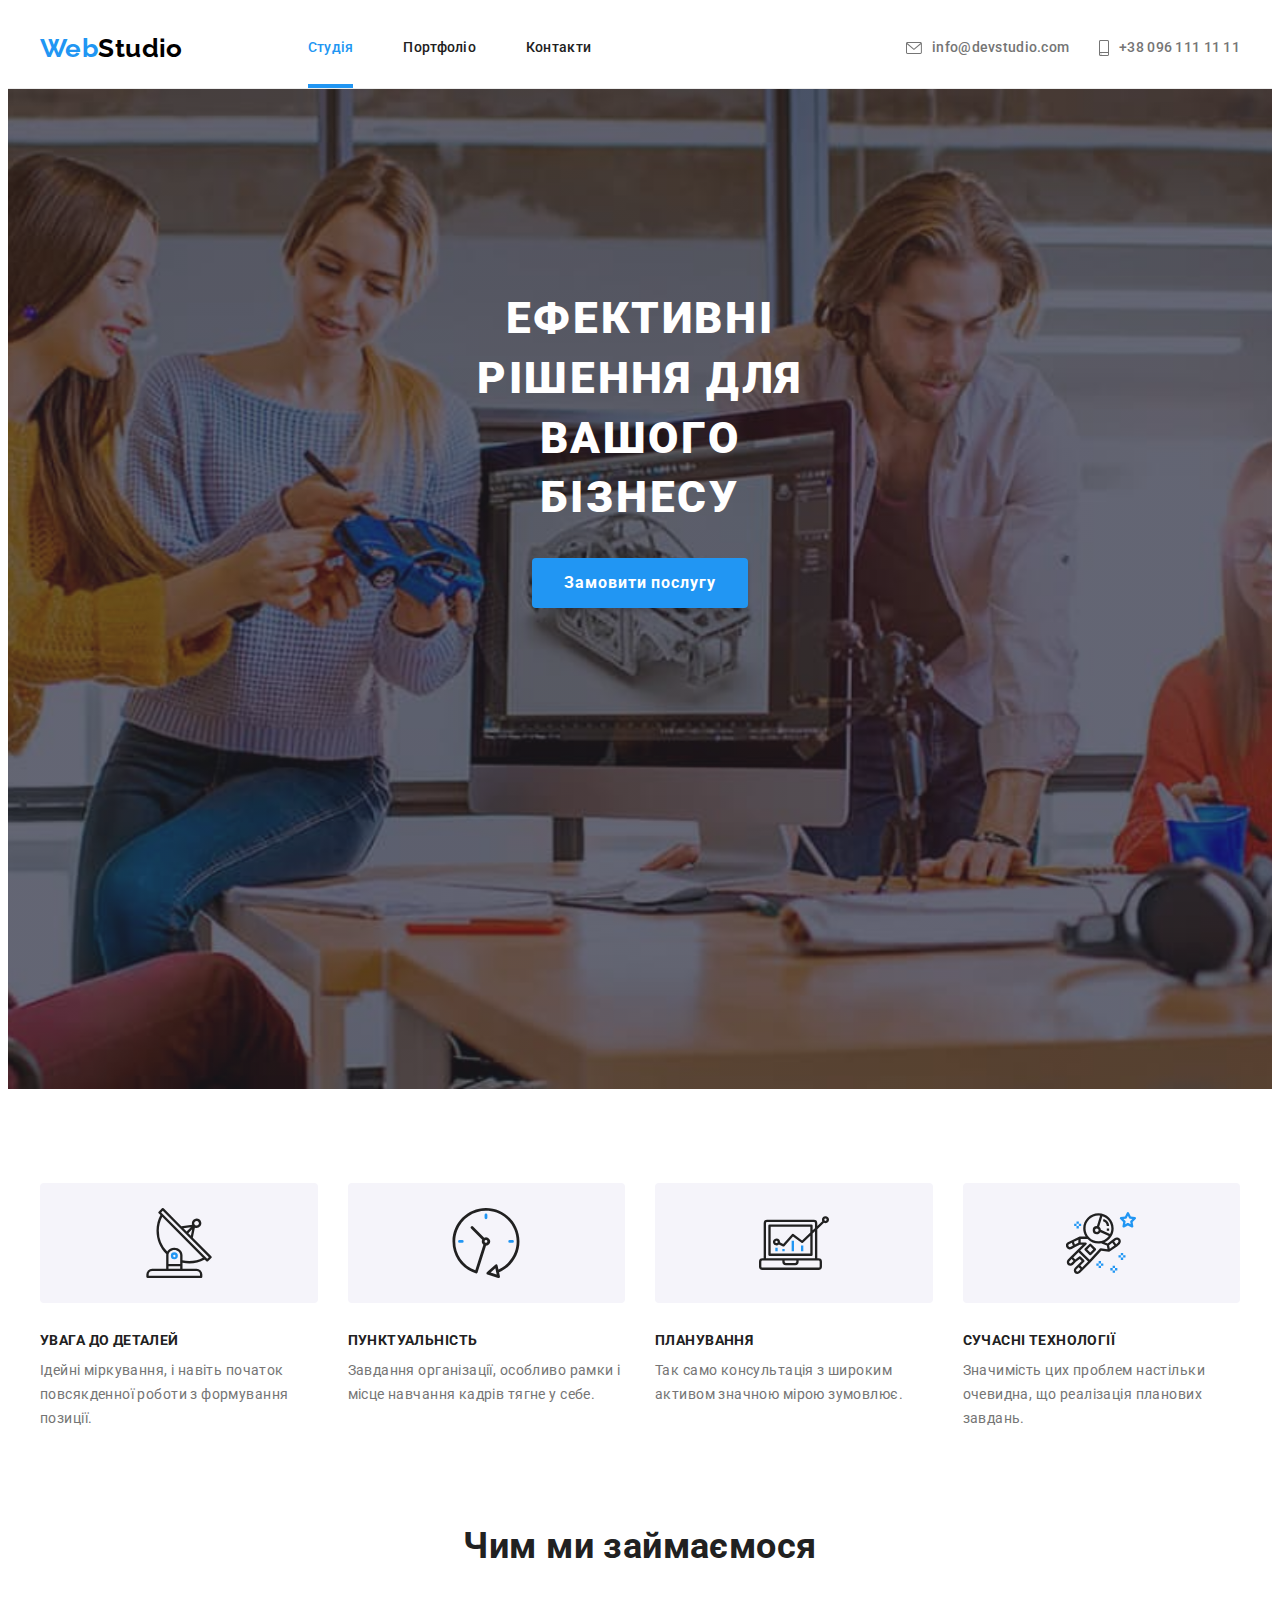
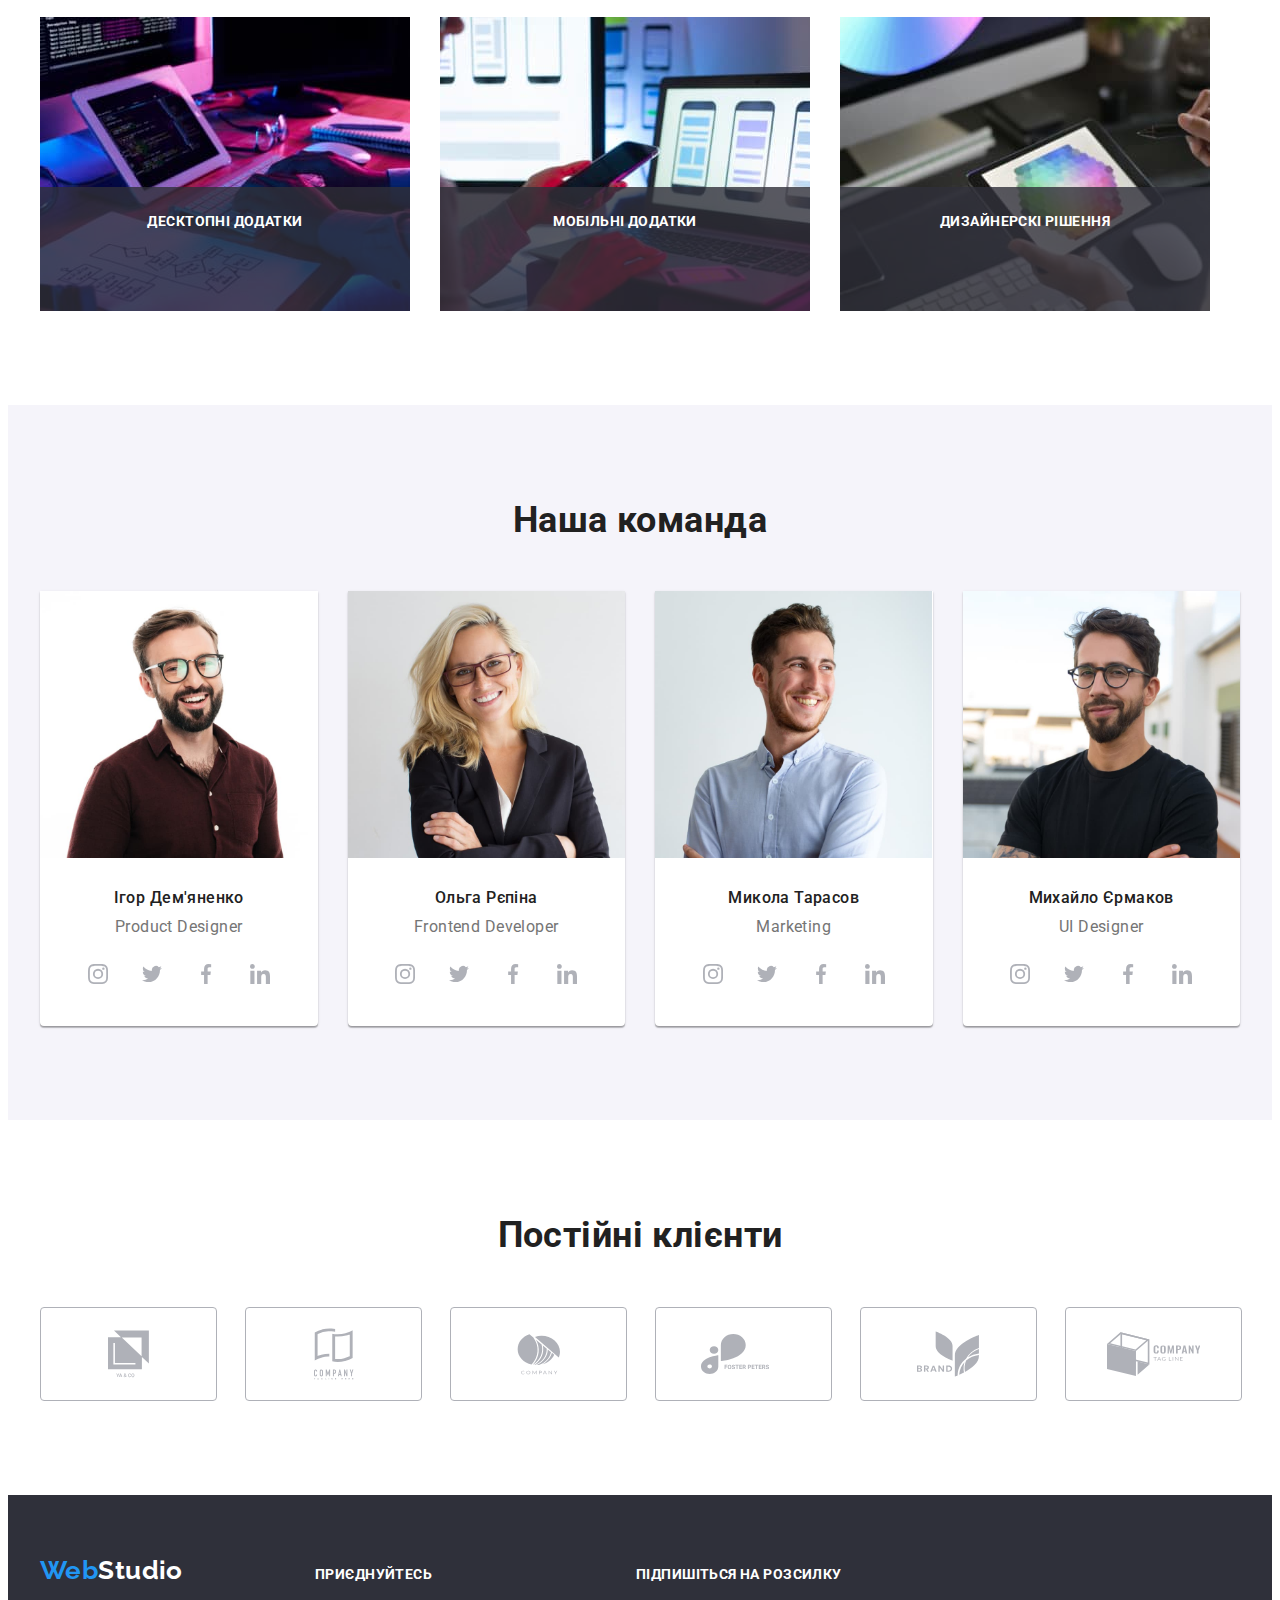
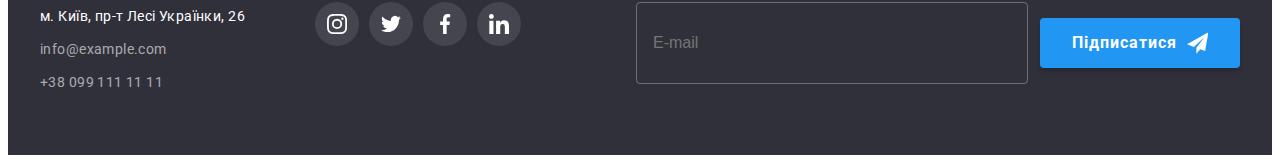
==== index.html @ 3a222960 "fix adaptive header and mobile menu" ====
<!DOCTYPE html>
<html lang="ru">
<head>
    <meta charset="UTF-8">
    <meta http-equiv="X-UA-Compatible" content="IE=edge">
    <meta name="viewport" content="width=device-width, initial-scale=1.0">
    <title>WebStudio</title>
    
    <link rel="preconnect" href="https://fonts.googleapis.com">
    <link rel="preconnect" href="https://fonts.gstatic.com" crossorigin>
    <link href="https://fonts.googleapis.com/css2?family=Raleway:wght@700&family=Roboto:wght@400;500;700;900&display=swap"
        rel="stylesheet">
    
    <link rel="stylesheet" href="https://cdnjs.cloudflare.com/ajax/libs/modern-normalize/1.1.0/modern-normalize.min.css"
        integrity="sha512-wpPYUAdjBVSE4KJnH1VR1HeZfpl1ub8YT/NKx4PuQ5NmX2tKuGu6U/JRp5y+Y8XG2tV+wKQpNHVUX03MfMFn9Q=="
        crossorigin="anonymous" referrerpolicy="no-referrer" />

    <link rel="stylesheet" href="./css/main.min.css">
</head>
<body>
    <header class="header">
        <div class="container page-header">
            <nav class="page-header__navigation">
                <a href="./index.html" class="logo">Web<span class="logo logo--black">Studio</span></a>
                <div class="page-header__button">
                    <button type="button" class="button-menu" data-menu-button aria-expanded="false" aria-controls="menu-container">
                        <svg width="40" height="40" aria-label="Перемикач мобільного меню">
                            <use class="icon-open-menu" href="./images/icons.svg#icon-open-menu"></use>
                            <use class="icon-close-menu" href="./images/icons.svg#icon-close-menu"></use>
                        </svg>
                    </button>
                </div>
                <div class="menu-container" id="menu-container" data-menu>
                    <ul class="site-nav menu-container__site-nav">
                        <li class="site-nav__item">
                            <a href="./index.html" class="site-nav__link site-nav__link--current">Студія</a>
                        </li>
                        <li class="site-nav__item">
                            <a href="./portfolio.html" class="site-nav__link">Портфоліо</a>
                        </li>
                        <li class="site-nav__item">
                            <a href="" class="site-nav__link">Контакти</a>
                        </li>
                    </ul>
                    <ul class="contacts menu-container__contacts">
                        <li class="contacts__item">
                            <a class="contacts__link contacts__link-tel-number" href="tel:+380961111111">
                                <svg class="contacts__icon" width="10" height="16" aria-hidden="true">
                                    <use href="./images/icons.svg#icon-smartphone"></use>
                                </svg>
                                +38 096 111 11 11</a>
                        </li>
                        <li class="contacts__item">
                            <a class="contacts__link contacts__link-mail" href="mailto:info@devstudio.com">
                                <svg class="contacts__icon" width="16" height="12" aria-hidden="true">
                                    <use href="./images/icons.svg#icon-envelope"></use>
                                </svg>info@devstudio.com</a>
                        </li>
                    </ul>
                    <ul class="menu-socials">
                        <li class="menu-socials__item">
                            <a class="menu-socials__link" href="#">Instagram</a>
                        </li>
                        <li class="menu-socials__item">
                            <a class="menu-socials__link menu-socials__link-with-divide" href="#">Twitter</a>
                        </li>
                        <li class="menu-socials__item">
                            <a class="menu-socials__link menu-socials__link-with-divide" href="#">Facebook</a>
                        </li>
                        <li class="menu-socials__item">
                            <a class="menu-socials__link menu-socials__link-with-divide" href="#">LinkedIn</a>
                        </li>
                    </ul>
                </div>
            </nav>
        </div>
    </header>

    <main>
        <section class="overlay hero section">
            <div class="container">
                <h1 class="hero__title">Ефективні рішення для вашого бізнесу</h1>
                <button class="button" type="button" data-modal-open>Замовити послугу</button>
            </div>
        </section>
        
        <section class="advantages section">
            <div class="container">
                <h2 class="visually-hidden">Переваги</h2>
                <ul class="advantages__list">
                    <li class="advantage advantages__item">
                        <div class="advantage__picture">
                            <svg class="advantage__icon" aria-hidden="true">
                                <use href="./images/icons.svg#icon-antenna"></use>
                            </svg>
                        </div>
                        <h3 class="advantage__title">Увага до деталей</h3>
                        <p class="advantage__desc">Ідейні міркування, і навіть початок повсякденної роботи з формування позиції.</p>
                    </li>
                    <li class="advantage advantages__item">
                        <div class="advantage__picture">
                            <svg class="advantage__icon" aria-hidden="true">
                                <use href="./images/icons.svg#icon-clock"></use>
                            </svg>
                        </div>
                        <h3 class="advantage__title">Пунктуальність</h3>
                        <p class="advantage__desc">Завдання організації, особливо рамки і місце навчання кадрів тягне у себе.
                        </p>
                    </li>
                    <li class="advantage advantages__item">
                        <div class="advantage__picture">
                            <svg class="advantage__icon" aria-hidden="true">
                                <use href="./images/icons.svg#icon-diagram"></use>
                            </svg>
                        </div>
                        <h3 class="advantage__title">Планування</h3>
                        <p class="advantage__desc">Так само консультація з широким активом значною мірою зумовлює.
                        </p>
                    </li>
                    <li class="advantage advantages__item">
                        <div class="advantage__picture">
                            <svg class="advantage__icon" aria-hidden="true">
                                <use href="./images/icons.svg#icon-astronaut"></use>
                            </svg>
                        </div>
                        <h3 class="advantage__title">Сучасні технології</h3>
                        <p class="advantage__desc">Значимість цих проблем настільки очевидна, що реалізація планових завдань.</p>
                    </li>
                </ul>
            </div>
        </section>

        <section class="activities section">
            <div class="container">
                <h2 class="section__title">Чим ми займаємося</h2>
                <ul class="activities__list">
                    <li class="activities__item">
                        <div class="activity-card">
                            <img class="activity-card__image" src="./images/img-1.jpg" alt="Людина пише код в програмі на ноутбуці при використанні накресленої на аркуші схеми" width="370" height="294">
                            <h3 class="activity-card__title">Десктопні додатки</h3>
                        </div>
                    </li>
                    <li class="activities__item">
                        <div class="activity-card">
                            <img class="activity-card__image" src="./images/img-2.jpg" alt="Людина обирає в програмі на ноутбуці один з варіантів розташування додатків на зображеннях трьох смартфонів, тримаючи при цьому в руці справжній смартфон" width="370" height="294">
                            <h3 class="activity-card__title">Мобільні додатки</h3>
                        </div>
                    </li>
                    <li class="activities__item">
                        <div class="activity-card">
                            <img class="activity-card__image" src="./images/img-3.jpg" alt="Людина тримає планшет і в спеціальній програмі стілусом обирає колір з палітри" width="370" height="294">
                            <h3 class="activity-card__title">Дизайнерскі рішення</h3>
                        </div>
                    </li>
                </ul>
            </div>
        </section>

        <section class="team section">
            <div class="container">
                <h2 class="section__title">Наша команда</h2>
                <ul class="team__list">
                    <li class="team-member team__item">
                        <img class="team-member__image" src="./images/team-members/igor-demyanenko.jpg" alt="Ігор Дем'яненко">
                        <div class="team-member__wrapper">
                            <h3 class="team-member__name">Ігор Дем'яненко</h3>
                            <p class="team-member__function">Product Designer</p>
                            <ul class="socials">
                                <li class="socials__item">
                                    <a class="socials__link socials__link--grey" href="#" aria-label="instagram">
                                        <svg class="socials__icon socials__icon--currentcolor" aria-hidden="true">
                                            <use href="./images/icons.svg#icon-instagram"></use>
                                        </svg>
                                    </a>
                                </li>
                                <li class="socials__item">
                                    <a class="socials__link socials__link--grey" href="#" aria-label="twitter">
                                        <svg class="socials__icon socials__icon--currentcolor" aria-hidden="true">
                                            <use href="./images/icons.svg#icon-twitter"></use>
                                        </svg>
                                    </a>
                                </li>
                                <li class="socials__item">
                                    <a class="socials__link socials__link--grey" href="#" aria-label="facebook">
                                        <svg class="socials__icon socials__icon--currentcolor" aria-hidden="true">
                                            <use href="./images/icons.svg#icon-facebook"></use>
                                        </svg>
                                    </a>
                                </li>
                                <li class="socials__item">
                                    <a class="socials__link socials__link--grey" href="#" aria-label="linkedin">
                                        <svg class="socials__icon socials__icon--currentcolor" aria-hidden="true">
                                            <use href="./images/icons.svg#icon-linkedin"></use>
                                        </svg>
                                    </a>
                                </li>
                            </ul>
                        </div>
                    </li>
                    <li class="team-member team__item">
                        <img class="team-member__image" src="./images/team-members/olga-repina.jpg" alt="Ольга Рєпіна">
                        <div class="team-member__wrapper">
                            <h3 class="team-member__name">Ольга Рєпіна</h3>
                            <p class="team-member__function">Frontend Developer</p>
                            <ul class="socials">
                                <li class="socials__item">
                                    <a class="socials__link socials__link--grey" href="#" aria-label="instagram">
                                        <svg class="socials__icon socials__icon--currentcolor" aria-hidden="true">
                                            <use href="./images/icons.svg#icon-instagram"></use>
                                        </svg>
                                    </a>
                                </li>
                                <li class="socials__item">
                                    <a class="socials__link socials__link--grey" href="#" aria-label="twitter">
                                        <svg class="socials__icon socials__icon--currentcolor" aria-hidden="true">
                                            <use href="./images/icons.svg#icon-twitter"></use>
                                        </svg>
                                    </a>
                                </li>
                                <li class="socials__item">
                                    <a class="socials__link socials__link--grey" href="#" aria-label="facebook">
                                        <svg class="socials__icon socials__icon--currentcolor" aria-hidden="true">
                                            <use href="./images/icons.svg#icon-facebook"></use>
                                        </svg>
                                    </a>
                                </li>
                                <li class="socials__item">
                                    <a class="socials__link socials__link--grey" href="#" aria-label="linkedin">
                                        <svg class="socials__icon socials__icon--currentcolor" aria-hidden="true">
                                            <use href="./images/icons.svg#icon-linkedin"></use>
                                        </svg>
                                    </a>
                                </li>
                            </ul>
                        </div>
                    </li>
                    <li class="team-member team__item">
                        <img class="team-member__image" src="./images/team-members/nikolai-tarasov.jpg" alt="Микола Тарасов">
                        <div class="team-member__wrapper">
                            <h3 class="team-member__name">Микола Тарасов</h3>
                            <p class="team-member__function">Marketing</p>
                            <ul class="socials">
                                <li class="socials__item">
                                    <a class="socials__link socials__link--grey" href="#" aria-label="instagram">
                                        <svg class="socials__icon socials__icon--currentcolor" aria-hidden="true">
                                            <use href="./images/icons.svg#icon-instagram"></use>
                                        </svg>
                                    </a>
                                </li>
                                <li class="socials__item">
                                    <a class="socials__link socials__link--grey" href="#" aria-label="twitter">
                                        <svg class="socials__icon socials__icon--currentcolor" aria-hidden="true">
                                            <use href="./images/icons.svg#icon-twitter"></use>
                                        </svg>
                                    </a>
                                </li>
                                <li class="socials__item">
                                    <a class="socials__link socials__link--grey" href="#" aria-label="facebook">
                                        <svg class="socials__icon socials__icon--currentcolor" aria-hidden="true">
                                            <use href="./images/icons.svg#icon-facebook"></use>
                                        </svg>
                                    </a>
                                </li>
                                <li class="socials__item">
                                    <a class="socials__link socials__link--grey" href="#" aria-label="linkedin">
                                        <svg class="socials__icon socials__icon--currentcolor" aria-hidden="true">
                                            <use href="./images/icons.svg#icon-linkedin"></use>
                                        </svg>
                                    </a>
                                </li>
                            </ul>
                        </div>
                    </li>
                    <li class="team-member team__item">
                        <img class="team-member__image" src="./images/team-members/mihkael-ermakov.jpg" alt="Михайло Єрмаков">
                        <div class="team-member__wrapper">
                            <h3 class="team-member__name">Михайло Єрмаков</h3>
                            <p class="team-member__function">UI Designer</p>
                            <ul class="socials">
                                <li class="socials__item">
                                    <a class="socials__link socials__link--grey" href="#" aria-label="instagram">
                                        <svg class="socials__icon socials__icon--currentcolor" aria-hidden="true">
                                            <use href="./images/icons.svg#icon-instagram"></use>
                                        </svg>
                                    </a>
                                </li>
                                <li class="socials__item">
                                    <a class="socials__link socials__link--grey" href="#" aria-label="twitter">
                                        <svg class="socials__icon socials__icon--currentcolor" aria-hidden="true">
                                            <use href="./images/icons.svg#icon-twitter"></use>
                                        </svg>
                                    </a>
                                </li>
                                <li class="socials__item">
                                    <a class="socials__link socials__link--grey" href="#" aria-label="facebook">
                                        <svg class="socials__icon socials__icon--currentcolor" aria-hidden="true">
                                            <use href="./images/icons.svg#icon-facebook"></use>
                                        </svg>
                                    </a>
                                </li>
                                <li class="socials__item">
                                    <a class="socials__link socials__link--grey" href="#" aria-label="linkedin">
                                        <svg class="socials__icon socials__icon--currentcolor" aria-hidden="true">
                                            <use href="./images/icons.svg#icon-linkedin"></use>
                                        </svg>
                                    </a>
                                </li>
                            </ul>
                        </div>
                    </li>
                </ul>
            </div>
        </section>

        <section class="clients section">
            <div class="container">
                <h2 class="section__title">Постійні клієнти</h2>
                <ul class="clients__list">
                    <li class="clients__item">
                        <a class="client" href="#" aria-label="ya and co">
                            <svg class="client__icon client__icon--standart-height" width="41" aria-hidden="true">
                                <use href="./images/icons.svg#icon-logo-ya-and-co">
                                </use>
                            </svg>
                        </a>
                    </li>
                    <li class="clients__item">
                        <a class="client" href="#" aria-label="company tagline here">
                            <svg class="client__icon client__icon--standart-height" width="40" aria-hidden="true">
                                <use href="./images/icons.svg#icon-logo-company-tagline-here">
                                </use>
                            </svg>
                        </a>
                    </li>
                    <li class="clients__item">
                        <a class="client" href="#" aria-label="company">
                            <svg class="client__icon client__icon--standart-height" width="43.46" aria-hidden="true">
                                <use href="./images/icons.svg#icon-logo-company">
                                </use>
                            </svg>
                        </a>
                    </li>
                    <li class="clients__item">
                        <a class="client" href="#" aria-label="foster peters">
                            <svg class="client__icon client__icon--standart-height" width="84.44" aria-hidden="true">
                                <use href="./images/icons.svg#icon-logo-foster-peters">
                                </use>
                            </svg>
                        </a>
                    </li>
                    <li class="clients__item">
                        <a class="client" href="#" aria-label="brand">
                            <svg class="client__icon client__icon--standart-height" width="62.54" aria-hidden="true">
                                <use href="./images/icons.svg#icon-logo-brand">
                                </use>
                            </svg>
                        </a>
                    </li>
                    <li class="clients__item">
                        <a class="client" href="#" aria-label="company tagline">
                            <svg class="client__icon client__icon--standart-height" width="93.79" aria-hidden="true">
                                <use href="./images/icons.svg#icon-logo-company-tagline">
                                </use>
                            </svg>
                        </a>
                    </li>
                </ul>
            </div>
        </section>
    </main>

    <footer class="footer">
        <div class="container page-footer">
            <div class="page-footer__info">
                <div class="page-footer__address-nav">
                    <a class="logo page-footer__logo" href="./index.html">Web<span class="logo logo--white">Studio</span></a>
                    <address class="address">
                        <ul class="address__list">
                            <li class="address__item">
                                <a class="address__link" href="https://goo.gl/maps/SAJaiCb9qSoTS8Zk6" rel="noopener noreferrer">м. Київ,
                                    пр-т Лесі Українки, 26</a>
                            </li>
                            <li class="address__item">
                                <a class="address__link address__link--accent" href="mailto:info@example.com">info@example.com</a>
                            </li>
                            <li class="address__item">
                                <a class="address__link address__link--accent" href="tel:+380991111111">+38 099 111 11 11</a>
                            </li>
                        </ul>
                    </address>
                </div>
                
                <div class="page-footer__connect">
                    <h3 class="page-footer__title">Приєднуйтесь</h3>
                    <ul class="socials">
                        <li class="socials__item">
                            <a class="socials__link" href="#">
                                <svg class="socials__icon" aria-label="instagram">
                                    <use href="./images/icons.svg#icon-instagram">
                                    </use>
                                </svg>
                            </a>
                        </li>
                        <li class="socials__item">
                            <a class="socials__link" href="#">
                                <svg class="socials__icon" aria-label="twitter">
                                    <use href="./images/icons.svg#icon-twitter">
                                    </use>
                                </svg>
                            </a>
                        </li>
                        <li class="socials__item">
                            <a class="socials__link" href="#">
                                <svg class="socials__icon" aria-label="facebook">
                                    <use href="./images/icons.svg#icon-facebook">
                                    </use>
                                </svg>
                            </a>
                        </li>
                        <li class="socials__item">
                            <a class="socials__link" href="#">
                                <svg class="socials__icon" aria-label="linkedin">
                                    <use href="./images/icons.svg#icon-linkedin">
                                    </use>
                                </svg>
                            </a>
                        </li>
                    </ul>
                </div>
            </div>

            <div class="page-footer__subscribe">
                <h3 class="page-footer__title">Підпишіться на розсилку</h3>
                <form class="subscribe-form">
                    <label class="visually-hidden subscribe-form__label" for="footer-mail"></label>
                    <input class="subscribe-form__input" type="email" name="footer-mail" id="footer-mail" placeholder="E-mail">
                    <button class="subscribe-form__button button button--standart-sizes" type="submit">Підписатися
                        <svg class="subscribe-form__icon" aria-hidden="true">
                            <use href="./images/icons.svg#icon-send">
                            </use>
                        </svg>
                    </button>
                </form>
            </div>
        </div>
    </footer>

    <!-- <div class="backdrop is-hidden" data-modal>
        <div class="modal">
            <button class="button-close" type="button" data-modal-close>
                <svg class="button-close__icon" width="11" height="11" aria-hidden="true">
                    <use href="./images/icons.svg#icon-button-close">
                    </use>
                </svg>
            </button>

            <form class="main-form" name="main-form" autocomplete="on">
                <b class="main-form__title">Залиште свої дані, ми вам передзвонимо</b>
                <fieldset class="main-form__fieldset">
                    <div class="form-field main-form__form-field">
                        <label class="form-field__label" for="name">Ім'я</label>
                        <div class="form-field__inner">
                            <input class="form-field__input" type="text" name="name" id="name" autocomplete="name" placeholder=" " required>
                            <svg class="form-field__icon" aria-hidden="true">
                                <use href="./images/icons.svg#icon-person">
                                </use>
                            </svg>
                        </div>
                    </div>
                    <div class="form-field main-form__form-field">
                        <label class="form-field__label" for="tel">Телефон</label>
                        <div class="form-field__inner">
                            <input class="form-field__input" type="tel" name="tel" id="tel" autocomplete="tel" placeholder=" " required>
                            <svg class="form-field__icon" aria-hidden="true">
                                <use href="./images/icons.svg#icon-phone">
                                </use>
                            </svg>
                        </div>
                    </div>
                    <div class="form-field main-form__form-field">
                        <label class="form-field__label" for="mail">Пошта</label>
                        <div class="form-field__inner">
                            <input class="form-field__input" type="email" name="mail" id="mail" autocomplete="email" placeholder=" " required>
                            <svg class="form-field__icon" aria-hidden="true">
                                <use href="./images/icons.svg#icon-email">
                                </use>
                            </svg>
                        </div>
                    </div>
                    <div class="comment main-form__comment form-field">
                        <label class="form-field__label" for="comment">Коментар</label>
                        <textarea class="comment__textarea form-field__input" name="comment" id="comment" rows="8" placeholder="Введіть текст"></textarea>
                    </div>
                </fieldset>
                <div class="checkbox main-form__checkbox">
                    <input class="visually-hidden checkbox__input" type="checkbox" name="policy" id="policy">
                    <label class="checkbox__label" for="policy">
                        <svg class="checkbox__icon checkbox__icon--passive" aria-hidden="true">
                            <use href="./images/icons.svg#icon-check-passive">
                            </use>
                        </svg>
                        <svg class="checkbox__icon checkbox__icon--active" aria-hidden="true">
                            <use href="./images/icons.svg#icon-check-active">
                            </use>
                        </svg>
                        Погоджуюся з розсилкою та приймаю
                        <a class="checkbox__conditions-link" href="#">Умови договору</a>
                    </label>
                </div>

                <button class="main-form__button-submit button button--standart-sizes" type="submit">Відправити</button>
            </form>
        </div>
    </div> -->

    <script src="./js/mobile-menu.js"></script>
    <script src="./js/modal.js"></script>
</body>
</html>
---- css/main.min.css ----
:root{--primary-text-color: #757575;--accent-color: #2196F3;--header-border-color: #ECECEC;--logo-text-color: #2196F3;--logo-black-text-color: #000000;--logo-white-text-color: #FFFFFF;--hero-text-color: #FFFFFF;--button-text-color: #FFFFFF;--title-text-color: #212121;--activity-item-title-color: #FFFFFF;--team-member-socials-color: #AFB1B8;--team-member-socials-accent-color: #FFFFFF;--client-color: #AFB1B8;--footer-white-text-color: #FFFFFF;--address-text-color: rgba(255, 255, 255, 0.6);--footer-input-color: #FFFFFF;--footer-input-placeholder-color: rgba(255, 255, 255, 0.6);--footer-input-border-color: rgba(255, 255, 255, 0.3);--form-input-border-color: rgba(33, 33, 33, 0.2);--form-input-placeholder-color: rgba(117, 117, 117, 0.5);--filter-accent-color: #FFFFFF;--portfolio-overlay-text-color: #FFFFFF;--primary-bcg-color: #FFFFFF;--hero-bcg-color: #2F303A;--button-color: #2196F3;--button-accent-color: #188CE8;--activity-item-bcg-color: rgba(47, 48, 58, 0.8);--team-bcg-color: #F5F4FA;--team-member-bcg-color: #FFFFFF;--footer-socials-bcg-color: rgba(255, 255, 255, 0.1);--portfolio-filter-bcg-color: #F5F4FA;--portfolio-filter-accent-color: #2196F3;--portfolio-overlay-bcg-color: rgba(33, 150, 243, 0.9);--portfolio-works-border-color: #EEEEEE;--hero-modal-backdrop-color: rgba(0, 0, 0, 0.2);--timing-function: cubic-bezier(0.4, 0, 0.2, 1);--duration: 250ms}.visually-hidden{position:absolute;width:1px;height:1px;margin:-1px;border:0;padding:0;white-space:nowrap;-webkit-clip-path:inset(100%);clip-path:inset(100%);clip:rect(0 0 0 0);overflow:hidden}.subscribe-form__button,.socials,.advantage__picture,.checkbox,.button-close{display:-webkit-box;display:-ms-flexbox;display:flex;-webkit-box-pack:center;-ms-flex-pack:center;justify-content:center;-webkit-box-align:center;-ms-flex-align:center;align-items:center}.client,.socials__link{display:-webkit-inline-box;display:-ms-inline-flexbox;display:inline-flex;-webkit-box-pack:center;-ms-flex-pack:center;justify-content:center;-webkit-box-align:center;-ms-flex-align:center;align-items:center}body{min-width:320px;font-family:"Roboto",sans-serif;font-size:14px;letter-spacing:.03em;background-color:var(--primary-bcg-color);color:var(--primary-text-color)}h1,h2,h3,h4,h5,h6,p{margin-top:0}ul{list-style:none;padding-left:0;margin:0}img{display:block;max-width:100%;height:auto}fieldset{margin:0;padding:0;border:none}.header{border-bottom:1px solid var(--header-border-color)}@media screen and (max-width: 767px){.header{position:relative;display:-webkit-box;display:-ms-flexbox;display:flex;-webkit-box-align:center;-ms-flex-align:center;align-items:center;height:60px}}@media screen and (min-width: 768px){.header{height:80px}}.page-header__navigation{display:-webkit-box;display:-ms-flexbox;display:flex;-webkit-box-pack:justify;-ms-flex-pack:justify;justify-content:space-between;-webkit-box-align:center;-ms-flex-align:center;align-items:center}.page-header__button{position:relative}.logo{font-family:"Raleway";font-style:normal;font-weight:700;font-size:24px;line-height:1.167;text-decoration:none;color:var(--logo-text-color)}.logo--black{color:var(--logo-black-text-color)}.logo--white{color:var(--logo-white-text-color)}@media screen and (min-width: 1200px){.logo{font-size:26px;line-height:1.19}}@media screen and (max-width: 767px){.site-nav{font-size:40px;line-height:1.175}.site-nav__item+.site-nav__item{margin-top:32px}}@media screen and (min-width: 768px){.site-nav{display:-webkit-box;display:-ms-flexbox;display:flex}.site-nav__item+.site-nav__item{margin-left:50px}.site-nav__link::after{position:absolute;content:"";display:block;bottom:0;left:0;width:100%;height:4px;background-color:var(--accent-color);opacity:0;-webkit-transition-property:opacity;transition-property:opacity;-webkit-transition-timing-function:var(--timing-function);transition-timing-function:var(--timing-function);-webkit-transition-duration:var(--duration);transition-duration:var(--duration)}}.site-nav__link{position:relative;display:block;font-weight:500;line-height:1.14;letter-spacing:.02em;text-decoration:none;color:var(--title-text-color);-webkit-transition-property:color;transition-property:color;-webkit-transition-timing-function:var(--timing-function);transition-timing-function:var(--timing-function);-webkit-transition-duration:var(--duration);transition-duration:var(--duration)}.site-nav__link--current::after{opacity:1}.site-nav__link--current,.site-nav__link:hover,.site-nav__link:focus{color:var(--accent-color)}@media screen and (min-width: 768px){.site-nav__link{padding-top:32px;padding-bottom:32px}}@media screen and (min-width: 768px){.contacts{display:-webkit-box;display:-ms-flexbox;display:flex;-webkit-box-orient:vertical;-webkit-box-direction:reverse;-ms-flex-direction:column-reverse;flex-direction:column-reverse;-webkit-box-pack:center;-ms-flex-pack:center;justify-content:center;margin-left:96px}.contacts__item+.contacts__item{margin-bottom:10px}}@media screen and (min-width: 1200px){.contacts{-webkit-box-orient:horizontal;-webkit-box-direction:reverse;-ms-flex-direction:row-reverse;flex-direction:row-reverse;-webkit-box-align:center;-ms-flex-align:center;align-items:center;margin-left:315px}.contacts__item+.contacts__item{margin-right:30px;margin-bottom:0}}.contacts__link{display:-webkit-box;display:-ms-flexbox;display:flex;-webkit-box-align:center;-ms-flex-align:center;align-items:center;font-weight:500;line-height:1.14;letter-spacing:.02em;text-decoration:none;color:var(--primary-text-color);-webkit-transition-property:color;transition-property:color;-webkit-transition-timing-function:var(--timing-function);transition-timing-function:var(--timing-function);-webkit-transition-duration:var(--duration);transition-duration:var(--duration)}.contacts__link:hover,.contacts__link:focus{color:var(--accent-color)}.contacts__icon{margin-right:10px;fill:currentColor}@media screen and (max-width: 767px){.contacts__item+.contacts__item{margin-top:32px}.contacts__icon{display:none}.contacts__link-tel-number{font-size:34px;line-height:1.176}.contacts__link-mail{font-size:24px;line-height:1.167}}.section{padding-top:60px;padding-bottom:60px}.section__title{margin-bottom:30px;font-size:28px;line-height:1.17;text-align:center;color:var(--title-text-color)}@media screen and (min-width: 1200px){.section{padding-top:94px;padding-bottom:94px}.section__title{margin-bottom:50px;font-size:36px;line-height:1.17;text-align:center;color:var(--title-text-color)}}.container{padding-left:15px;padding-right:15px;margin-left:auto;margin-right:auto}@media screen and (min-width: 480px){.container{width:480px}}@media screen and (min-width: 768px){.container{width:768px}}@media screen and (min-width: 1200px){.container{width:1200px}}.button{padding:10px 32px;font-family:inherit;font-weight:700;font-size:16px;line-height:1.875;text-align:center;letter-spacing:.06em;color:var(--button-text-color);background-color:var(--button-color);-webkit-box-shadow:0px 4px 4px rgba(0,0,0,.15);box-shadow:0px 4px 4px rgba(0,0,0,.15);border-radius:4px;border:none;cursor:pointer;-webkit-transition-property:background-color;transition-property:background-color;-webkit-transition-timing-function:var(--timing-function);transition-timing-function:var(--timing-function);-webkit-transition-duration:var(--duration);transition-duration:var(--duration)}.button--standart-sizes{width:200px;height:50px}.button:hover,.button:focus{background-color:var(--button-accent-color)}.button-close{position:absolute;width:30px;height:30px;top:8px;right:8px;background-color:rgba(0,0,0,0);fill:var(--logo-black-text-color);border-radius:50%;border:1px solid rgba(0,0,0,.1);cursor:pointer;-webkit-transition-property:fill;transition-property:fill;-webkit-transition-timing-function:var(--timing-function);transition-timing-function:var(--timing-function);-webkit-transition-duration:var(--duration);transition-duration:var(--duration)}.button-close:hover,.button-close:focus{fill:var(--accent-color)}.form-field{display:-webkit-box;display:-ms-flexbox;display:flex;-webkit-box-orient:vertical;-webkit-box-direction:normal;-ms-flex-direction:column;flex-direction:column}.form-field__label{margin-bottom:4px;font-size:12px;line-height:1.167}.form-field__inner{position:relative}.form-field__input{padding:12px 16px 12px 42px;font-size:12px;line-height:1.167;border:1px solid var(--form-input-border-color);border-radius:4px;width:100%;height:40px;cursor:pointer;-webkit-transition-property:border;transition-property:border;-webkit-transition-timing-function:var(--timing-function);transition-timing-function:var(--timing-function);-webkit-transition-duration:var(--duration);transition-duration:var(--duration)}.form-field__input::-webkit-input-placeholder{color:var(--form-input-placeholder-color)}.form-field__input::-moz-placeholder{color:var(--form-input-placeholder-color)}.form-field__input:-ms-input-placeholder{color:var(--form-input-placeholder-color)}.form-field__input::-ms-input-placeholder{color:var(--form-input-placeholder-color)}.form-field__input::placeholder{color:var(--form-input-placeholder-color)}.form-field__icon{position:absolute;top:50%;left:12px;width:18px;height:18px;fill:var(--title-text-color);-webkit-transform:translateY(-50%);transform:translateY(-50%);-webkit-transition-property:fill;transition-property:fill;-webkit-transition-timing-function:var(--timing-function);transition-timing-function:var(--timing-function);-webkit-transition-duration:var(--duration);transition-duration:var(--duration)}.form-field:focus-within .form-field__input{outline:none;border:1px solid var(--accent-color)}.form-field:focus-within .form-field__icon{fill:var(--accent-color)}.comment__textarea{resize:none;height:120px;width:100%;padding:12px 16px}.checkbox__label{position:relative;display:-webkit-box;display:-ms-flexbox;display:flex;-webkit-box-align:center;-ms-flex-align:center;align-items:center;margin-bottom:0;font-size:14px;line-height:1.714;letter-spacing:.03em;cursor:pointer}.checkbox__icon{margin-right:7px;width:16px;height:15px}.checkbox__icon--passive{fill:var(--title-text-color);opacity:1;-webkit-transition-property:opacity,fill;transition-property:opacity,fill;-webkit-transition-timing-function:var(--timing-function);transition-timing-function:var(--timing-function);-webkit-transition-duration:var(--duration);transition-duration:var(--duration)}.checkbox__icon--active{position:absolute;left:0;top:50%;-webkit-transform:translateY(-50%);transform:translateY(-50%);background-color:var(--button-color);border-radius:2px;opacity:0;-webkit-transition-property:opacity;transition-property:opacity;-webkit-transition-timing-function:var(--timing-function);transition-timing-function:var(--timing-function);-webkit-transition-duration:var(--duration);transition-duration:var(--duration)}.checkbox__conditions-link{color:var(--accent-color);margin-left:7px}.checkbox__input:checked+.checkbox__label>.checkbox__icon--passive{opacity:0}.checkbox__input:checked+.checkbox__label>.checkbox__icon--active{opacity:1}.checkbox__input:focus+.checkbox__label>.checkbox__icon--passive{fill:var(--accent-color)}.advantage{width:100%}.advantage__picture{height:120px;margin-bottom:30px;background-color:var(--team-bcg-color);border-radius:4px}.advantage__icon{width:70px;height:70px}.advantage__title{margin-bottom:10px;font-size:14px;line-height:1.14;text-transform:uppercase;color:var(--title-text-color)}.advantage__desc{margin-bottom:0;line-height:1.714}.activity-card{position:relative}.activity-card__title{position:absolute;left:0;bottom:0;padding-top:27px;padding-bottom:27px;margin-bottom:0;width:100%;height:70px;font-size:14px;line-height:1.14;text-align:center;text-transform:uppercase;background-color:var(--activity-item-bcg-color);color:var(--activity-item-title-color)}.team-member{width:100%;background:var(--team-member-bcg-color);-webkit-box-shadow:0px 1px 3px rgba(0,0,0,.12),0px 1px 1px rgba(0,0,0,.14),0px 2px 1px rgba(0,0,0,.2);box-shadow:0px 1px 3px rgba(0,0,0,.12),0px 1px 1px rgba(0,0,0,.14),0px 2px 1px rgba(0,0,0,.2);border-radius:0px 0px 4px 4px}.team-member__wrapper{padding-top:30px;padding-bottom:30px}.team-member__name{margin-bottom:10px;font-weight:500;font-size:16px;line-height:1.19;text-align:center;color:var(--title-text-color)}.team-member__function{font-size:16px;line-height:1.19;text-align:center}.socials__item:not(:first-child){margin-left:10px}.socials__link{width:44px;height:44px;border-radius:50%;fill:var(--footer-white-text-color);background-color:var(--footer-socials-bcg-color);-webkit-transition-property:background-color;transition-property:background-color;-webkit-transition-timing-function:var(--timing-function);transition-timing-function:var(--timing-function);-webkit-transition-duration:var(--duration);transition-duration:var(--duration)}.socials__link:hover,.socials__link:focus{background-color:var(--accent-color)}.socials__link--grey{color:var(--team-member-socials-color);-webkit-transition-property:color,background-color;transition-property:color,background-color;-webkit-transition-timing-function:var(--timing-function);transition-timing-function:var(--timing-function);-webkit-transition-duration:var(--duration);transition-duration:var(--duration)}.socials__link--grey:hover,.socials__link--grey:focus{color:var(--team-member-socials-accent-color)}.socials__icon{width:20px;height:20px}.socials__icon--currentcolor{fill:currentColor}.client{width:100%;height:92px;border-radius:4px;border:1px solid var(--client-color);color:var(--client-color);-webkit-transition-property:color,border-color;transition-property:color,border-color;-webkit-transition-timing-function:var(--timing-function);transition-timing-function:var(--timing-function);-webkit-transition-duration:var(--duration);transition-duration:var(--duration)}.client:hover,.client:focus{color:var(--accent-color);border-color:var(--accent-color)}.client__icon{fill:currentColor}.client__icon--standart-height{height:52px}.footer{padding:60px 0;background-color:var(--hero-bcg-color)}.page-footer__title{margin-bottom:20px;font-size:14px;line-height:1.14;text-transform:uppercase;color:var(--footer-white-text-color)}@media screen and (max-width: 1199px){.page-footer{text-align:center}.page-footer__address-nav{margin-bottom:60px}.page-footer__connect{margin-bottom:60px}}.page-footer__logo{display:block;margin-bottom:20px}@media screen and (min-width: 768px){.page-footer__info{display:-webkit-box;display:-ms-flexbox;display:flex;-ms-flex-pack:distribute;justify-content:space-around;-webkit-box-align:baseline;-ms-flex-align:baseline;align-items:baseline}}@media screen and (min-width: 1200px){.page-footer{display:-webkit-box;display:-ms-flexbox;display:flex;-webkit-box-pack:justify;-ms-flex-pack:justify;justify-content:space-between;-webkit-box-align:baseline;-ms-flex-align:baseline;align-items:baseline}.page-footer__connect{margin-left:70px;width:206px}}.address__item:not(:last-child){margin-bottom:9px}.address__link{font-style:normal;font-weight:400;line-height:1.71;text-decoration:none;color:var(--footer-white-text-color)}.address__link--accent{color:var(--address-text-color);-webkit-transition-property:color;transition-property:color;-webkit-transition-timing-function:var(--timing-function);transition-timing-function:var(--timing-function);-webkit-transition-duration:var(--duration);transition-duration:var(--duration)}.address__link--accent:hover,.address__link--accent:focus{color:var(--accent-color)}.subscribe-form__input{padding:15px 16px;margin-bottom:20px;font-size:16px;line-height:1.25;color:var(--footer-input-placeholder-color);background-color:rgba(0,0,0,0);border:1px solid var(--footer-input-border-color);border-radius:4px;width:100%;height:50px;cursor:pointer;-webkit-transition-property:border;transition-property:border;-webkit-transition-timing-function:var(--timing-function);transition-timing-function:var(--timing-function);-webkit-transition-duration:var(--duration);transition-duration:var(--duration)}.subscribe-form__input:focus-within{outline:none;border:1px solid var(--accent-color);color:var(--footer-input-color)}.subscribe-form__button{margin-left:auto;margin-right:auto}.subscribe-form__icon{margin-left:10px;width:24px;height:24px;fill:currentColor}@media screen and (min-width: 768px){.subscribe-form__input{width:450px}}@media screen and (min-width: 1200px){.subscribe-form{display:-webkit-box;display:-ms-flexbox;display:flex;-webkit-box-align:center;-ms-flex-align:center;align-items:center}.subscribe-form__input{width:358px;margin-bottom:0}.subscribe-form__button{margin-left:12px}}.filter-button{padding:6px 22px;border:none;font-family:inherit;font-weight:500;font-size:16px;line-height:1.625;text-align:center;letter-spacing:.03em;color:var(--title-text-color);background-color:var(--portfolio-filter-bcg-color);border-radius:4px;cursor:pointer;-webkit-transition-property:color,background-color,-webkit-box-shadow;transition-property:color,background-color,-webkit-box-shadow;transition-property:color,background-color,box-shadow;transition-property:color,background-color,box-shadow,-webkit-box-shadow;-webkit-transition-timing-function:var(--timing-function);transition-timing-function:var(--timing-function);-webkit-transition-duration:var(--duration);transition-duration:var(--duration)}.filter-button--active{color:var(--filter-accent-color);background:var(--portfolio-filter-accent-color)}.filter-button:hover,.filter-button:focus{color:var(--filter-accent-color);background-color:var(--portfolio-filter-accent-color);-webkit-box-shadow:0px 3px 1px rgba(0,0,0,.1),0px 1px 2px rgba(0,0,0,.08),0px 2px 2px rgba(0,0,0,.12);box-shadow:0px 3px 1px rgba(0,0,0,.1),0px 1px 2px rgba(0,0,0,.08),0px 2px 2px rgba(0,0,0,.12)}.work{display:-webkit-box;display:-ms-flexbox;display:flex;-webkit-box-orient:vertical;-webkit-box-direction:normal;-ms-flex-direction:column;flex-direction:column;text-decoration:none;-webkit-transition-property:-webkit-box-shadow;transition-property:-webkit-box-shadow;transition-property:box-shadow;transition-property:box-shadow, -webkit-box-shadow;-webkit-transition-timing-function:var(--timing-function);transition-timing-function:var(--timing-function);-webkit-transition-duration:var(--duration);transition-duration:var(--duration)}.work:hover,.work:focus{-webkit-box-shadow:1px 4px 6px rgba(0,0,0,.16),0px 4px 4px rgba(0,0,0,.06),0px 1px 1px rgba(0,0,0,.12);box-shadow:1px 4px 6px rgba(0,0,0,.16),0px 4px 4px rgba(0,0,0,.06),0px 1px 1px rgba(0,0,0,.12)}.work__card{position:relative;overflow:hidden}.work__overlay{position:absolute;top:0;left:0;width:100%;height:100%;background-color:var(--portfolio-overlay-bcg-color);opacity:0;-webkit-transform:translateY(100%);transform:translateY(100%);-webkit-transition-property:opacity,-webkit-transform;transition-property:opacity,-webkit-transform;transition-property:opacity,transform;transition-property:opacity,transform,-webkit-transform;-webkit-transition-timing-function:var(--timing-function);transition-timing-function:var(--timing-function);-webkit-transition-duration:var(--duration);transition-duration:var(--duration)}.work__overlay-description{position:absolute;top:50%;left:50%;-webkit-transform:translate(-50%, -50%);transform:translate(-50%, -50%);width:100%;margin-bottom:0;padding:0 24px;font-size:18px;line-height:1.556;color:var(--portfolio-overlay-text-color)}.work:hover .work__overlay,.work:focus .work__overlay{opacity:1;-webkit-transform:translateY(0);transform:translateY(0)}.work__caption{-webkit-box-flex:1;-ms-flex-positive:1;flex-grow:1;padding:20px 24px;border-left:1px solid var(--portfolio-works-border-color);border-right:1px solid var(--portfolio-works-border-color);border-bottom:1px solid var(--portfolio-works-border-color)}.work__title{margin-bottom:4px;font-weight:700;font-size:18px;line-height:2;letter-spacing:.06em;color:var(--title-text-color)}.work__type{margin-bottom:0;font-weight:400;font-size:16px;line-height:1.875;letter-spacing:.03em;color:var(--primary-text-color)}.button-menu{position:absolute;top:50%;-webkit-transform:translateY(-50%);transform:translateY(-50%);right:0;z-index:3;display:-webkit-inline-box;display:-ms-inline-flexbox;display:inline-flex;width:40px;height:40px;padding:0;margin:0;border:none;background-color:rgba(0,0,0,0);fill:currentColor;cursor:pointer;-webkit-transition-property:fill;transition-property:fill;-webkit-transition-timing-function:var(--timing-function);transition-timing-function:var(--timing-function);-webkit-transition-duration:var(--duration);transition-duration:var(--duration)}.button-menu:hover,.button-menu:focus{fill:var(--accent-color)}@media screen and (min-width: 768px){.button-menu{display:none}}.button-menu .icon-close-menu{display:none}.button-menu.is-open .icon-close-menu{display:block}.button-menu.is-open .icon-open-menu{display:none}@media screen and (max-width: 767px){.menu-container{display:none;position:absolute;z-index:2;top:0;left:0;width:100%;height:796px;background-color:var(--primary-bcg-color);padding:48px 40px}}@media screen and (min-width: 768px){.menu-container{display:-webkit-box;display:-ms-flexbox;display:flex}}.menu-container.is-open{display:block}@media screen and (max-width: 767px){.menu-container.is-open{display:-webkit-box;display:-ms-flexbox;display:flex;-webkit-box-orient:vertical;-webkit-box-direction:normal;-ms-flex-direction:column;flex-direction:column;-webkit-box-pack:justify;-ms-flex-pack:justify;justify-content:space-between}}.menu-socials{display:-webkit-box;display:-ms-flexbox;display:flex}.menu-socials__item+.menu-socials__item{margin-left:20px}.menu-socials__link{position:relative;text-decoration:none;font-weight:500;font-size:18px;line-height:1.22;letter-spacing:.02em;color:var(--accent-color);cursor:pointer}.menu-socials__link-with-divide::after{position:absolute;content:"";display:block;bottom:0;left:-10px;width:1px;height:100%;background-color:rgba(33,33,33,.2)}@media screen and (min-width: 768px){.menu-socials{display:none}}.overlay{max-width:1600px;height:600px;margin-left:auto;margin-right:auto;background-image:-webkit-gradient(linear, left top, right top, from(rgba(47, 48, 58, 0.4)), to(rgba(47, 48, 58, 0.4))),url(../images/hero-image.jpg);background-image:linear-gradient(to right, rgba(47, 48, 58, 0.4), rgba(47, 48, 58, 0.4)),url(../images/hero-image.jpg);background-repeat:no-repeat;background-position:center;background-size:cover}.hero{padding:200px 0;text-align:center;background-color:var(--hero-bcg-color)}.hero__title{max-width:360px;margin-left:auto;margin-right:auto;margin-bottom:30px;font-weight:900;font-size:26px;line-height:1.615;letter-spacing:.06em;text-transform:uppercase;color:var(--hero-text-color)}@media screen and (min-width: 1200px){.hero__title{width:600px;font-size:44px;line-height:1.36}}@media screen and (min-width: 768px){.advantages__list{display:-webkit-box;display:-ms-flexbox;display:flex}}@media screen and (max-width: 1199px){.advantages__list{-ms-flex-wrap:wrap;flex-wrap:wrap;row-gap:57px;-webkit-column-gap:30px;-moz-column-gap:30px;column-gap:30px}}@media screen and (max-width: 767px){.advantages__item+.advantages__item{margin-top:30px}}@media screen and (min-width: 768px){.advantages__item{-ms-flex-preferred-size:calc((100% - 30px)/2);flex-basis:calc((100% - 30px)/2)}}@media screen and (min-width: 1200px){.advantages__item{-ms-flex-preferred-size:calc((100% - 90px)/4);flex-basis:calc((100% - 90px)/4)}.advantages__item+.advantages__item{margin-left:30px}}.activities{display:none;padding-top:0}@media screen and (min-width: 1200px){.activities{display:block}}.activities__list{display:-webkit-box;display:-ms-flexbox;display:flex}.activities__item+.activities__item{margin-left:30px}.team{background-color:var(--team-bcg-color)}@media screen and (min-width: 768px){.team__list{display:-webkit-box;display:-ms-flexbox;display:flex}}@media screen and (max-width: 1199px){.team__list{-ms-flex-wrap:wrap;flex-wrap:wrap;gap:30px}}@media screen and (max-width: 767px){.team__item+.team__item{margin-top:30px}}@media screen and (min-width: 768px){.team__item{-ms-flex-preferred-size:calc((100% - 30px)/2);flex-basis:calc((100% - 30px)/2)}}@media screen and (min-width: 1200px){.team__item{-ms-flex-preferred-size:calc((100% - 90px)/4);flex-basis:calc((100% - 90px)/4)}.team__item+.team__item{margin-left:30px}}@media screen and (min-width: 480px){.clients__list{display:-webkit-box;display:-ms-flexbox;display:flex}}@media screen and (max-width: 1199px){.clients__list{-ms-flex-wrap:wrap;flex-wrap:wrap;gap:30px}}@media screen and (min-width: 1200px){.clients__list{-webkit-box-pack:center;-ms-flex-pack:center;justify-content:center;-webkit-box-align:center;-ms-flex-align:center;align-items:center}}@media screen and (min-width: 480px){.clients__item{-ms-flex-preferred-size:calc((100% - 30px)/2);flex-basis:calc((100% - 30px)/2)}}@media screen and (min-width: 768px){.clients__item{-ms-flex-preferred-size:calc((100% - 60px)/3);flex-basis:calc((100% - 60px)/3)}}@media screen and (min-width: 1200px){.clients__item{-ms-flex-preferred-size:calc((100% - 150px)/6);flex-basis:calc((100% - 150px)/6)}.clients__item:not(:first-child){margin-left:30px}}.backdrop{position:fixed;top:0;left:0;width:100%;height:100%;background-color:var(--hero-modal-backdrop-color);opacity:1;-webkit-transition-property:opacity,visibility;transition-property:opacity,visibility;-webkit-transition-timing-function:var(--timing-function);transition-timing-function:var(--timing-function);-webkit-transition-duration:var(--duration);transition-duration:var(--duration)}.is-hidden{visibility:hidden;opacity:0;pointer-events:none}.modal{position:absolute;top:50%;left:50%;min-width:528px;max-height:581px;height:100%;border-top-left-radius:4px;border-top-right-radius:4px;border-bottom-right-radius:4px;border-bottom-left-radius:4px;background-color:var(--primary-bcg-color);-webkit-transform:translate(-50%, -50%) scale(1);transform:translate(-50%, -50%) scale(1);-webkit-transition-property:-webkit-transform;transition-property:-webkit-transform;transition-property:transform;transition-property:transform, -webkit-transform;-webkit-transition-timing-function:var(--timing-function);transition-timing-function:var(--timing-function);-webkit-transition-duration:var(--duration);transition-duration:var(--duration)}.backdrop.is-hidden .modal{-webkit-transform:translate(-50%, -50%) scale(1.2);transform:translate(-50%, -50%) scale(1.2)}.main-form{width:528px;margin-left:auto;margin-right:auto;padding:40px}.main-form__title{display:block;font-size:20px;line-height:1.15;text-align:center;margin-bottom:12px;color:var(--title-text-color)}.main-form__fieldset{margin-bottom:20px}.main-form__form-field{margin-bottom:10px}.main-form__comment{margin-bottom:0px}.main-form__checkbox{margin-bottom:30px}.main-form__button-submit{padding:0;margin-left:124px;margin-right:124px}.portfolio__filter{margin-bottom:40px;display:-webkit-box;display:-ms-flexbox;display:flex;-webkit-box-pack:center;-ms-flex-pack:center;justify-content:center}@media screen and (max-width: 767px){.portfolio__filter{-ms-flex-wrap:wrap;flex-wrap:wrap;row-gap:15px;-webkit-box-pack:start;-ms-flex-pack:start;justify-content:start}}@media screen and (min-width: 768px){.portfolio__filter{margin-bottom:30px}}@media screen and (min-width: 1200px){.portfolio__filter{margin-bottom:50px}}.portfolio__filter-item:not(:last-child){margin-right:8px}@media screen and (min-width: 768px){.portfolio__works{display:-webkit-box;display:-ms-flexbox;display:flex;-ms-flex-wrap:wrap;flex-wrap:wrap;gap:30px}}.portfolio__works-item{display:-webkit-box;display:-ms-flexbox;display:flex;-webkit-box-pack:center;-ms-flex-pack:center;justify-content:center;-ms-flex-preferred-size:100%;flex-basis:100%}@media screen and (max-width: 767px){.portfolio__works-item+.portfolio__works-item{margin-top:30px}}@media screen and (min-width: 768px){.portfolio__works-item{-ms-flex-preferred-size:calc((100% - 30px)/2);flex-basis:calc((100% - 30px)/2)}}@media screen and (min-width: 1200px){.portfolio__works-item{-ms-flex-preferred-size:calc((100% - 60px)/3);flex-basis:calc((100% - 60px)/3)}}/*# sourceMappingURL=main.min.css.map */
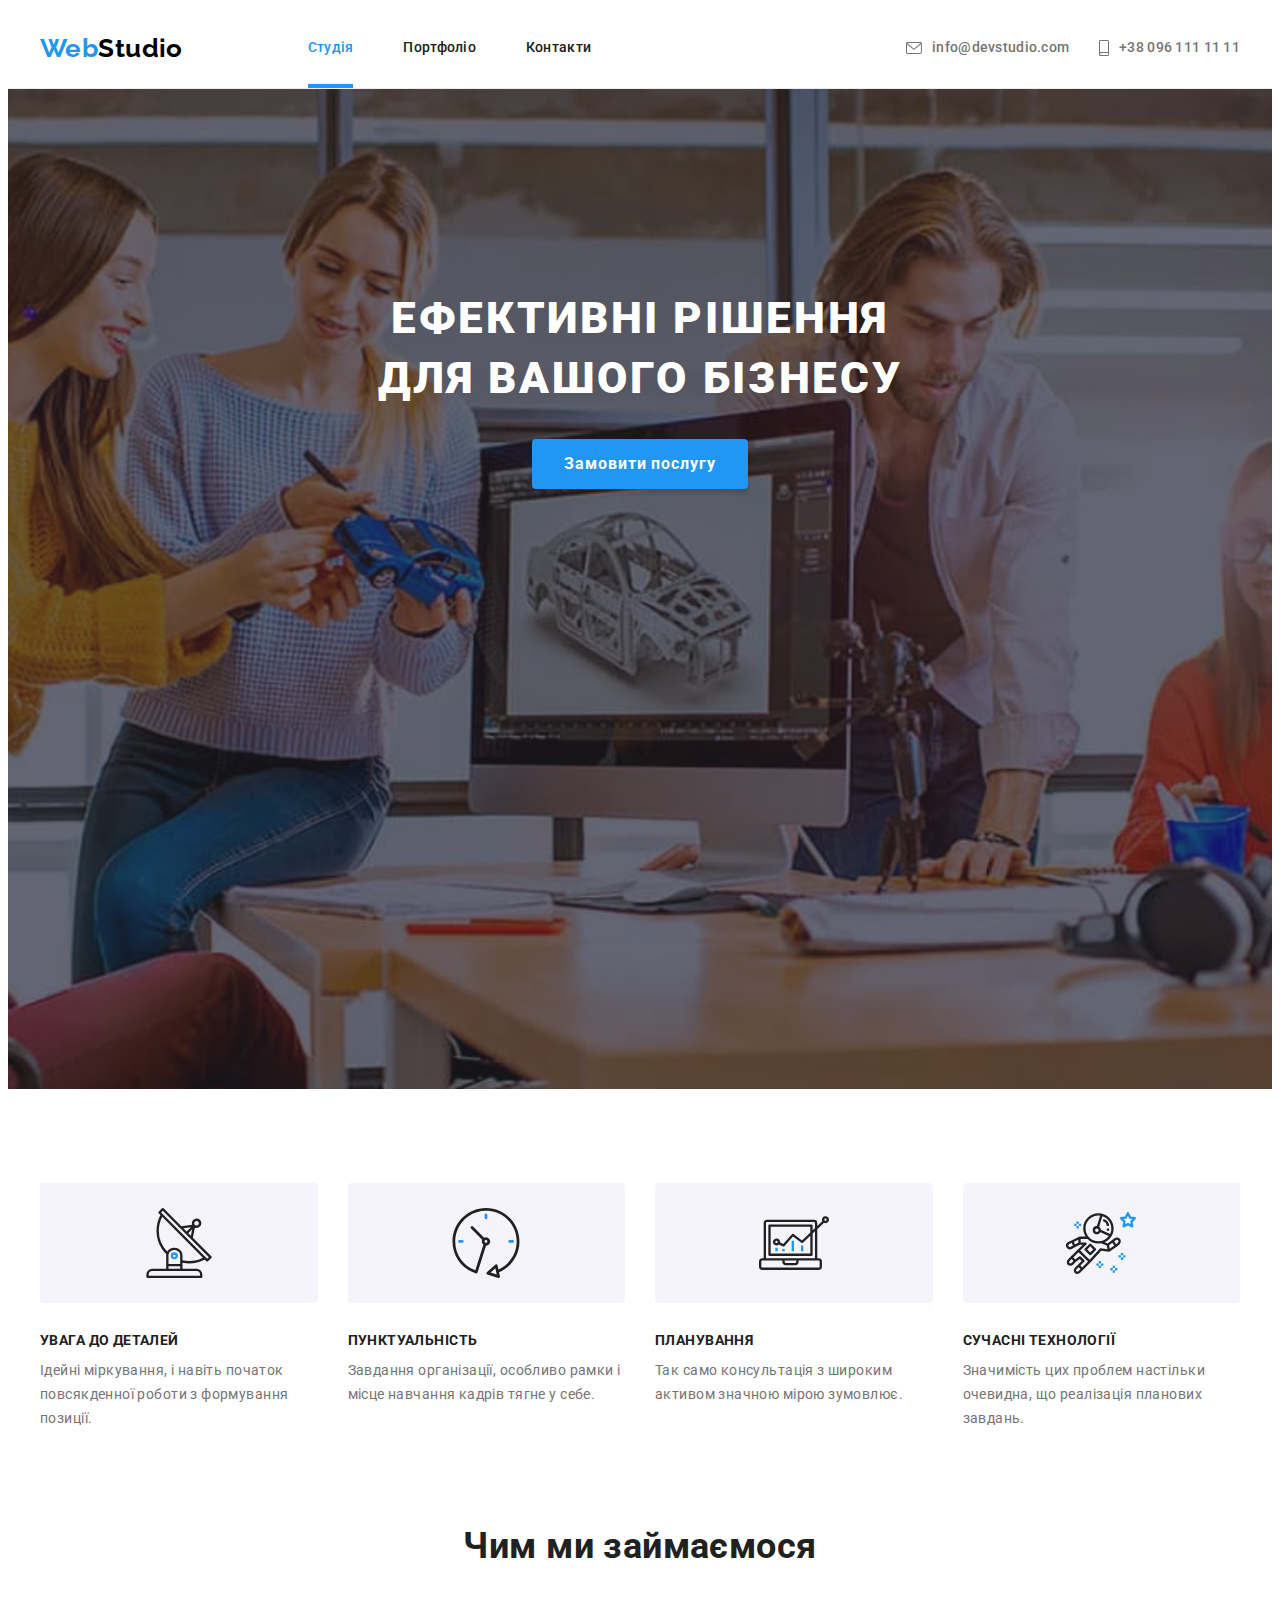
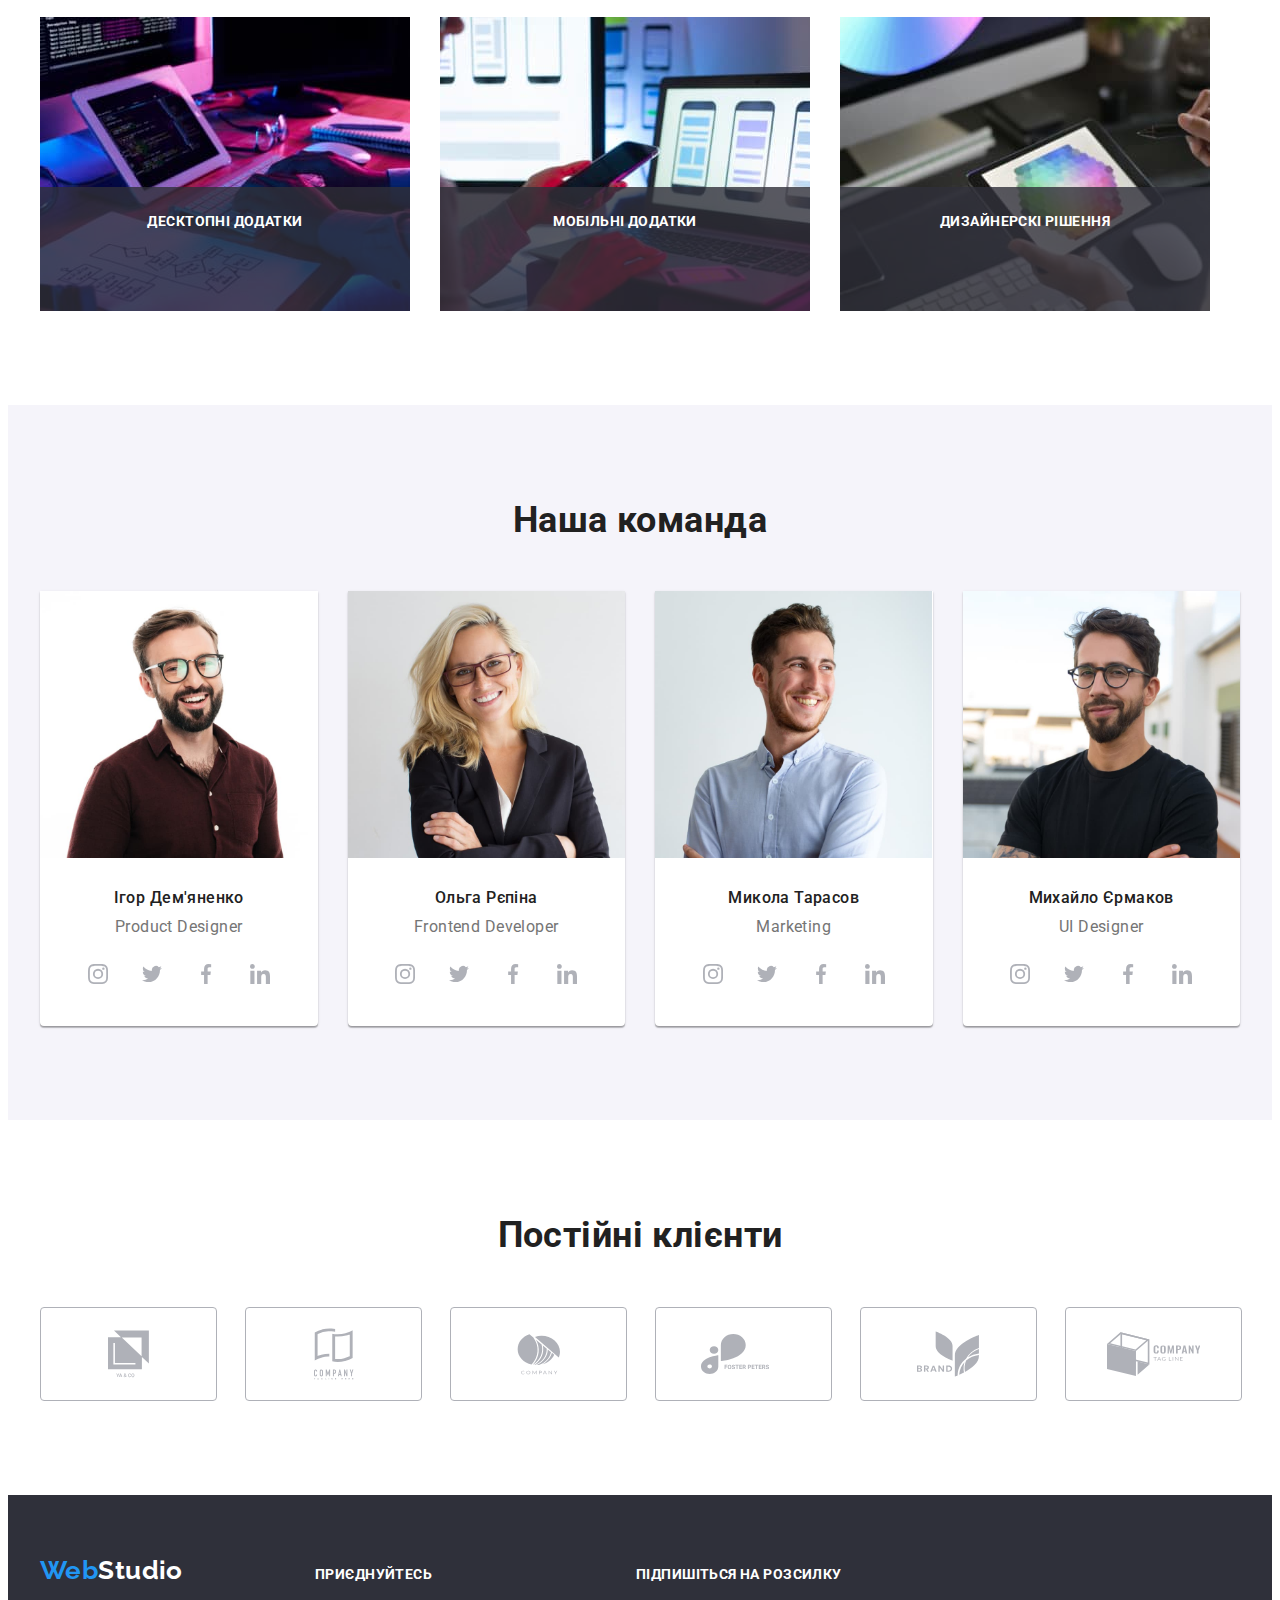
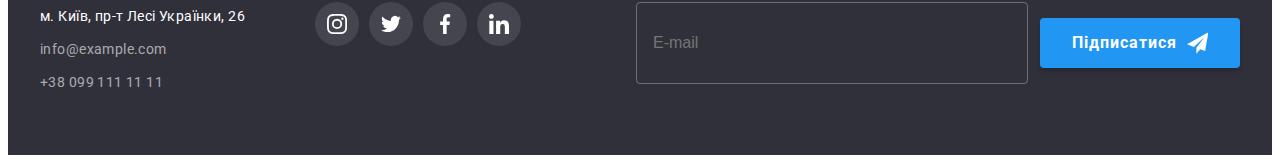
==== commit 535b80dd: "start adaptive modal window" ====
--- a/index.html
+++ b/index.html
@@ -42,35 +42,37 @@
                             <a href="" class="site-nav__link">Контакти</a>
                         </li>
                     </ul>
-                    <ul class="contacts menu-container__contacts">
-                        <li class="contacts__item">
-                            <a class="contacts__link contacts__link-tel-number" href="tel:+380961111111">
-                                <svg class="contacts__icon" width="10" height="16" aria-hidden="true">
-                                    <use href="./images/icons.svg#icon-smartphone"></use>
-                                </svg>
-                                +38 096 111 11 11</a>
-                        </li>
-                        <li class="contacts__item">
-                            <a class="contacts__link contacts__link-mail" href="mailto:info@devstudio.com">
-                                <svg class="contacts__icon" width="16" height="12" aria-hidden="true">
-                                    <use href="./images/icons.svg#icon-envelope"></use>
-                                </svg>info@devstudio.com</a>
-                        </li>
-                    </ul>
-                    <ul class="menu-socials">
-                        <li class="menu-socials__item">
-                            <a class="menu-socials__link" href="#">Instagram</a>
-                        </li>
-                        <li class="menu-socials__item">
-                            <a class="menu-socials__link menu-socials__link-with-divide" href="#">Twitter</a>
-                        </li>
-                        <li class="menu-socials__item">
-                            <a class="menu-socials__link menu-socials__link-with-divide" href="#">Facebook</a>
-                        </li>
-                        <li class="menu-socials__item">
-                            <a class="menu-socials__link menu-socials__link-with-divide" href="#">LinkedIn</a>
-                        </li>
-                    </ul>
+                    <div menu-container__connect-info>
+                        <ul class="contacts menu-container__contacts">
+                            <li class="contacts__item">
+                                <a class="contacts__link contacts__link-tel-number" href="tel:+380961111111">
+                                    <svg class="contacts__icon" width="10" height="16" aria-hidden="true">
+                                        <use href="./images/icons.svg#icon-smartphone"></use>
+                                    </svg>
+                                    +38 096 111 11 11</a>
+                            </li>
+                            <li class="contacts__item">
+                                <a class="contacts__link contacts__link-mail" href="mailto:info@devstudio.com">
+                                    <svg class="contacts__icon" width="16" height="12" aria-hidden="true">
+                                        <use href="./images/icons.svg#icon-envelope"></use>
+                                    </svg>info@devstudio.com</a>
+                            </li>
+                        </ul>
+                        <ul class="menu-socials">
+                            <li class="menu-socials__item">
+                                <a class="menu-socials__link" href="#">Instagram</a>
+                            </li>
+                            <li class="menu-socials__item">
+                                <a class="menu-socials__link menu-socials__link-with-divide" href="#">Twitter</a>
+                            </li>
+                            <li class="menu-socials__item">
+                                <a class="menu-socials__link menu-socials__link-with-divide" href="#">Facebook</a>
+                            </li>
+                            <li class="menu-socials__item">
+                                <a class="menu-socials__link menu-socials__link-with-divide" href="#">LinkedIn</a>
+                            </li>
+                        </ul>
+                    </div>
                 </div>
             </nav>
         </div>
@@ -445,7 +447,7 @@
         </div>
     </footer>
 
-    <!-- <div class="backdrop is-hidden" data-modal>
+    <div class="backdrop is-hidden" data-modal>
         <div class="modal">
             <button class="button-close" type="button" data-modal-close>
                 <svg class="button-close__icon" width="11" height="11" aria-hidden="true">
@@ -511,7 +513,7 @@
                 <button class="main-form__button-submit button button--standart-sizes" type="submit">Відправити</button>
             </form>
         </div>
-    </div> -->
+    </div>
 
     <script src="./js/mobile-menu.js"></script>
     <script src="./js/modal.js"></script>
--- a/css/main.min.css
+++ b/css/main.min.css
@@ -1 +1 @@
-:root{--primary-text-color: #757575;--accent-color: #2196F3;--header-border-color: #ECECEC;--logo-text-color: #2196F3;--logo-black-text-color: #000000;--logo-white-text-color: #FFFFFF;--hero-text-color: #FFFFFF;--button-text-color: #FFFFFF;--title-text-color: #212121;--activity-item-title-color: #FFFFFF;--team-member-socials-color: #AFB1B8;--team-member-socials-accent-color: #FFFFFF;--client-color: #AFB1B8;--footer-white-text-color: #FFFFFF;--address-text-color: rgba(255, 255, 255, 0.6);--footer-input-color: #FFFFFF;--footer-input-placeholder-color: rgba(255, 255, 255, 0.6);--footer-input-border-color: rgba(255, 255, 255, 0.3);--form-input-border-color: rgba(33, 33, 33, 0.2);--form-input-placeholder-color: rgba(117, 117, 117, 0.5);--filter-accent-color: #FFFFFF;--portfolio-overlay-text-color: #FFFFFF;--primary-bcg-color: #FFFFFF;--hero-bcg-color: #2F303A;--button-color: #2196F3;--button-accent-color: #188CE8;--activity-item-bcg-color: rgba(47, 48, 58, 0.8);--team-bcg-color: #F5F4FA;--team-member-bcg-color: #FFFFFF;--footer-socials-bcg-color: rgba(255, 255, 255, 0.1);--portfolio-filter-bcg-color: #F5F4FA;--portfolio-filter-accent-color: #2196F3;--portfolio-overlay-bcg-color: rgba(33, 150, 243, 0.9);--portfolio-works-border-color: #EEEEEE;--hero-modal-backdrop-color: rgba(0, 0, 0, 0.2);--timing-function: cubic-bezier(0.4, 0, 0.2, 1);--duration: 250ms}.visually-hidden{position:absolute;width:1px;height:1px;margin:-1px;border:0;padding:0;white-space:nowrap;-webkit-clip-path:inset(100%);clip-path:inset(100%);clip:rect(0 0 0 0);overflow:hidden}.subscribe-form__button,.socials,.advantage__picture,.checkbox,.button-close{display:-webkit-box;display:-ms-flexbox;display:flex;-webkit-box-pack:center;-ms-flex-pack:center;justify-content:center;-webkit-box-align:center;-ms-flex-align:center;align-items:center}.client,.socials__link{display:-webkit-inline-box;display:-ms-inline-flexbox;display:inline-flex;-webkit-box-pack:center;-ms-flex-pack:center;justify-content:center;-webkit-box-align:center;-ms-flex-align:center;align-items:center}body{min-width:320px;font-family:"Roboto",sans-serif;font-size:14px;letter-spacing:.03em;background-color:var(--primary-bcg-color);color:var(--primary-text-color)}h1,h2,h3,h4,h5,h6,p{margin-top:0}ul{list-style:none;padding-left:0;margin:0}img{display:block;max-width:100%;height:auto}fieldset{margin:0;padding:0;border:none}.header{border-bottom:1px solid var(--header-border-color)}@media screen and (max-width: 767px){.header{position:relative;display:-webkit-box;display:-ms-flexbox;display:flex;-webkit-box-align:center;-ms-flex-align:center;align-items:center;height:60px}}@media screen and (min-width: 768px){.header{height:80px}}.page-header__navigation{display:-webkit-box;display:-ms-flexbox;display:flex;-webkit-box-pack:justify;-ms-flex-pack:justify;justify-content:space-between;-webkit-box-align:center;-ms-flex-align:center;align-items:center}.page-header__button{position:relative}.logo{font-family:"Raleway";font-style:normal;font-weight:700;font-size:24px;line-height:1.167;text-decoration:none;color:var(--logo-text-color)}.logo--black{color:var(--logo-black-text-color)}.logo--white{color:var(--logo-white-text-color)}@media screen and (min-width: 1200px){.logo{font-size:26px;line-height:1.19}}@media screen and (max-width: 767px){.site-nav{font-size:40px;line-height:1.175}.site-nav__item+.site-nav__item{margin-top:32px}}@media screen and (min-width: 768px){.site-nav{display:-webkit-box;display:-ms-flexbox;display:flex}.site-nav__item+.site-nav__item{margin-left:50px}.site-nav__link::after{position:absolute;content:"";display:block;bottom:0;left:0;width:100%;height:4px;background-color:var(--accent-color);opacity:0;-webkit-transition-property:opacity;transition-property:opacity;-webkit-transition-timing-function:var(--timing-function);transition-timing-function:var(--timing-function);-webkit-transition-duration:var(--duration);transition-duration:var(--duration)}}.site-nav__link{position:relative;display:block;font-weight:500;line-height:1.14;letter-spacing:.02em;text-decoration:none;color:var(--title-text-color);-webkit-transition-property:color;transition-property:color;-webkit-transition-timing-function:var(--timing-function);transition-timing-function:var(--timing-function);-webkit-transition-duration:var(--duration);transition-duration:var(--duration)}.site-nav__link--current::after{opacity:1}.site-nav__link--current,.site-nav__link:hover,.site-nav__link:focus{color:var(--accent-color)}@media screen and (min-width: 768px){.site-nav__link{padding-top:32px;padding-bottom:32px}}@media screen and (min-width: 768px){.contacts{display:-webkit-box;display:-ms-flexbox;display:flex;-webkit-box-orient:vertical;-webkit-box-direction:reverse;-ms-flex-direction:column-reverse;flex-direction:column-reverse;-webkit-box-pack:center;-ms-flex-pack:center;justify-content:center;margin-left:96px}.contacts__item+.contacts__item{margin-bottom:10px}}@media screen and (min-width: 1200px){.contacts{-webkit-box-orient:horizontal;-webkit-box-direction:reverse;-ms-flex-direction:row-reverse;flex-direction:row-reverse;-webkit-box-align:center;-ms-flex-align:center;align-items:center;margin-left:315px}.contacts__item+.contacts__item{margin-right:30px;margin-bottom:0}}.contacts__link{display:-webkit-box;display:-ms-flexbox;display:flex;-webkit-box-align:center;-ms-flex-align:center;align-items:center;font-weight:500;line-height:1.14;letter-spacing:.02em;text-decoration:none;color:var(--primary-text-color);-webkit-transition-property:color;transition-property:color;-webkit-transition-timing-function:var(--timing-function);transition-timing-function:var(--timing-function);-webkit-transition-duration:var(--duration);transition-duration:var(--duration)}.contacts__link:hover,.contacts__link:focus{color:var(--accent-color)}.contacts__icon{margin-right:10px;fill:currentColor}@media screen and (max-width: 767px){.contacts__item+.contacts__item{margin-top:32px}.contacts__icon{display:none}.contacts__link-tel-number{font-size:34px;line-height:1.176}.contacts__link-mail{font-size:24px;line-height:1.167}}.section{padding-top:60px;padding-bottom:60px}.section__title{margin-bottom:30px;font-size:28px;line-height:1.17;text-align:center;color:var(--title-text-color)}@media screen and (min-width: 1200px){.section{padding-top:94px;padding-bottom:94px}.section__title{margin-bottom:50px;font-size:36px;line-height:1.17;text-align:center;color:var(--title-text-color)}}.container{padding-left:15px;padding-right:15px;margin-left:auto;margin-right:auto}@media screen and (min-width: 480px){.container{width:480px}}@media screen and (min-width: 768px){.container{width:768px}}@media screen and (min-width: 1200px){.container{width:1200px}}.button{padding:10px 32px;font-family:inherit;font-weight:700;font-size:16px;line-height:1.875;text-align:center;letter-spacing:.06em;color:var(--button-text-color);background-color:var(--button-color);-webkit-box-shadow:0px 4px 4px rgba(0,0,0,.15);box-shadow:0px 4px 4px rgba(0,0,0,.15);border-radius:4px;border:none;cursor:pointer;-webkit-transition-property:background-color;transition-property:background-color;-webkit-transition-timing-function:var(--timing-function);transition-timing-function:var(--timing-function);-webkit-transition-duration:var(--duration);transition-duration:var(--duration)}.button--standart-sizes{width:200px;height:50px}.button:hover,.button:focus{background-color:var(--button-accent-color)}.button-close{position:absolute;width:30px;height:30px;top:8px;right:8px;background-color:rgba(0,0,0,0);fill:var(--logo-black-text-color);border-radius:50%;border:1px solid rgba(0,0,0,.1);cursor:pointer;-webkit-transition-property:fill;transition-property:fill;-webkit-transition-timing-function:var(--timing-function);transition-timing-function:var(--timing-function);-webkit-transition-duration:var(--duration);transition-duration:var(--duration)}.button-close:hover,.button-close:focus{fill:var(--accent-color)}.form-field{display:-webkit-box;display:-ms-flexbox;display:flex;-webkit-box-orient:vertical;-webkit-box-direction:normal;-ms-flex-direction:column;flex-direction:column}.form-field__label{margin-bottom:4px;font-size:12px;line-height:1.167}.form-field__inner{position:relative}.form-field__input{padding:12px 16px 12px 42px;font-size:12px;line-height:1.167;border:1px solid var(--form-input-border-color);border-radius:4px;width:100%;height:40px;cursor:pointer;-webkit-transition-property:border;transition-property:border;-webkit-transition-timing-function:var(--timing-function);transition-timing-function:var(--timing-function);-webkit-transition-duration:var(--duration);transition-duration:var(--duration)}.form-field__input::-webkit-input-placeholder{color:var(--form-input-placeholder-color)}.form-field__input::-moz-placeholder{color:var(--form-input-placeholder-color)}.form-field__input:-ms-input-placeholder{color:var(--form-input-placeholder-color)}.form-field__input::-ms-input-placeholder{color:var(--form-input-placeholder-color)}.form-field__input::placeholder{color:var(--form-input-placeholder-color)}.form-field__icon{position:absolute;top:50%;left:12px;width:18px;height:18px;fill:var(--title-text-color);-webkit-transform:translateY(-50%);transform:translateY(-50%);-webkit-transition-property:fill;transition-property:fill;-webkit-transition-timing-function:var(--timing-function);transition-timing-function:var(--timing-function);-webkit-transition-duration:var(--duration);transition-duration:var(--duration)}.form-field:focus-within .form-field__input{outline:none;border:1px solid var(--accent-color)}.form-field:focus-within .form-field__icon{fill:var(--accent-color)}.comment__textarea{resize:none;height:120px;width:100%;padding:12px 16px}.checkbox__label{position:relative;display:-webkit-box;display:-ms-flexbox;display:flex;-webkit-box-align:center;-ms-flex-align:center;align-items:center;margin-bottom:0;font-size:14px;line-height:1.714;letter-spacing:.03em;cursor:pointer}.checkbox__icon{margin-right:7px;width:16px;height:15px}.checkbox__icon--passive{fill:var(--title-text-color);opacity:1;-webkit-transition-property:opacity,fill;transition-property:opacity,fill;-webkit-transition-timing-function:var(--timing-function);transition-timing-function:var(--timing-function);-webkit-transition-duration:var(--duration);transition-duration:var(--duration)}.checkbox__icon--active{position:absolute;left:0;top:50%;-webkit-transform:translateY(-50%);transform:translateY(-50%);background-color:var(--button-color);border-radius:2px;opacity:0;-webkit-transition-property:opacity;transition-property:opacity;-webkit-transition-timing-function:var(--timing-function);transition-timing-function:var(--timing-function);-webkit-transition-duration:var(--duration);transition-duration:var(--duration)}.checkbox__conditions-link{color:var(--accent-color);margin-left:7px}.checkbox__input:checked+.checkbox__label>.checkbox__icon--passive{opacity:0}.checkbox__input:checked+.checkbox__label>.checkbox__icon--active{opacity:1}.checkbox__input:focus+.checkbox__label>.checkbox__icon--passive{fill:var(--accent-color)}.advantage{width:100%}.advantage__picture{height:120px;margin-bottom:30px;background-color:var(--team-bcg-color);border-radius:4px}.advantage__icon{width:70px;height:70px}.advantage__title{margin-bottom:10px;font-size:14px;line-height:1.14;text-transform:uppercase;color:var(--title-text-color)}.advantage__desc{margin-bottom:0;line-height:1.714}.activity-card{position:relative}.activity-card__title{position:absolute;left:0;bottom:0;padding-top:27px;padding-bottom:27px;margin-bottom:0;width:100%;height:70px;font-size:14px;line-height:1.14;text-align:center;text-transform:uppercase;background-color:var(--activity-item-bcg-color);color:var(--activity-item-title-color)}.team-member{width:100%;background:var(--team-member-bcg-color);-webkit-box-shadow:0px 1px 3px rgba(0,0,0,.12),0px 1px 1px rgba(0,0,0,.14),0px 2px 1px rgba(0,0,0,.2);box-shadow:0px 1px 3px rgba(0,0,0,.12),0px 1px 1px rgba(0,0,0,.14),0px 2px 1px rgba(0,0,0,.2);border-radius:0px 0px 4px 4px}.team-member__wrapper{padding-top:30px;padding-bottom:30px}.team-member__name{margin-bottom:10px;font-weight:500;font-size:16px;line-height:1.19;text-align:center;color:var(--title-text-color)}.team-member__function{font-size:16px;line-height:1.19;text-align:center}.socials__item:not(:first-child){margin-left:10px}.socials__link{width:44px;height:44px;border-radius:50%;fill:var(--footer-white-text-color);background-color:var(--footer-socials-bcg-color);-webkit-transition-property:background-color;transition-property:background-color;-webkit-transition-timing-function:var(--timing-function);transition-timing-function:var(--timing-function);-webkit-transition-duration:var(--duration);transition-duration:var(--duration)}.socials__link:hover,.socials__link:focus{background-color:var(--accent-color)}.socials__link--grey{color:var(--team-member-socials-color);-webkit-transition-property:color,background-color;transition-property:color,background-color;-webkit-transition-timing-function:var(--timing-function);transition-timing-function:var(--timing-function);-webkit-transition-duration:var(--duration);transition-duration:var(--duration)}.socials__link--grey:hover,.socials__link--grey:focus{color:var(--team-member-socials-accent-color)}.socials__icon{width:20px;height:20px}.socials__icon--currentcolor{fill:currentColor}.client{width:100%;height:92px;border-radius:4px;border:1px solid var(--client-color);color:var(--client-color);-webkit-transition-property:color,border-color;transition-property:color,border-color;-webkit-transition-timing-function:var(--timing-function);transition-timing-function:var(--timing-function);-webkit-transition-duration:var(--duration);transition-duration:var(--duration)}.client:hover,.client:focus{color:var(--accent-color);border-color:var(--accent-color)}.client__icon{fill:currentColor}.client__icon--standart-height{height:52px}.footer{padding:60px 0;background-color:var(--hero-bcg-color)}.page-footer__title{margin-bottom:20px;font-size:14px;line-height:1.14;text-transform:uppercase;color:var(--footer-white-text-color)}@media screen and (max-width: 1199px){.page-footer{text-align:center}.page-footer__address-nav{margin-bottom:60px}.page-footer__connect{margin-bottom:60px}}.page-footer__logo{display:block;margin-bottom:20px}@media screen and (min-width: 768px){.page-footer__info{display:-webkit-box;display:-ms-flexbox;display:flex;-ms-flex-pack:distribute;justify-content:space-around;-webkit-box-align:baseline;-ms-flex-align:baseline;align-items:baseline}}@media screen and (min-width: 1200px){.page-footer{display:-webkit-box;display:-ms-flexbox;display:flex;-webkit-box-pack:justify;-ms-flex-pack:justify;justify-content:space-between;-webkit-box-align:baseline;-ms-flex-align:baseline;align-items:baseline}.page-footer__connect{margin-left:70px;width:206px}}.address__item:not(:last-child){margin-bottom:9px}.address__link{font-style:normal;font-weight:400;line-height:1.71;text-decoration:none;color:var(--footer-white-text-color)}.address__link--accent{color:var(--address-text-color);-webkit-transition-property:color;transition-property:color;-webkit-transition-timing-function:var(--timing-function);transition-timing-function:var(--timing-function);-webkit-transition-duration:var(--duration);transition-duration:var(--duration)}.address__link--accent:hover,.address__link--accent:focus{color:var(--accent-color)}.subscribe-form__input{padding:15px 16px;margin-bottom:20px;font-size:16px;line-height:1.25;color:var(--footer-input-placeholder-color);background-color:rgba(0,0,0,0);border:1px solid var(--footer-input-border-color);border-radius:4px;width:100%;height:50px;cursor:pointer;-webkit-transition-property:border;transition-property:border;-webkit-transition-timing-function:var(--timing-function);transition-timing-function:var(--timing-function);-webkit-transition-duration:var(--duration);transition-duration:var(--duration)}.subscribe-form__input:focus-within{outline:none;border:1px solid var(--accent-color);color:var(--footer-input-color)}.subscribe-form__button{margin-left:auto;margin-right:auto}.subscribe-form__icon{margin-left:10px;width:24px;height:24px;fill:currentColor}@media screen and (min-width: 768px){.subscribe-form__input{width:450px}}@media screen and (min-width: 1200px){.subscribe-form{display:-webkit-box;display:-ms-flexbox;display:flex;-webkit-box-align:center;-ms-flex-align:center;align-items:center}.subscribe-form__input{width:358px;margin-bottom:0}.subscribe-form__button{margin-left:12px}}.filter-button{padding:6px 22px;border:none;font-family:inherit;font-weight:500;font-size:16px;line-height:1.625;text-align:center;letter-spacing:.03em;color:var(--title-text-color);background-color:var(--portfolio-filter-bcg-color);border-radius:4px;cursor:pointer;-webkit-transition-property:color,background-color,-webkit-box-shadow;transition-property:color,background-color,-webkit-box-shadow;transition-property:color,background-color,box-shadow;transition-property:color,background-color,box-shadow,-webkit-box-shadow;-webkit-transition-timing-function:var(--timing-function);transition-timing-function:var(--timing-function);-webkit-transition-duration:var(--duration);transition-duration:var(--duration)}.filter-button--active{color:var(--filter-accent-color);background:var(--portfolio-filter-accent-color)}.filter-button:hover,.filter-button:focus{color:var(--filter-accent-color);background-color:var(--portfolio-filter-accent-color);-webkit-box-shadow:0px 3px 1px rgba(0,0,0,.1),0px 1px 2px rgba(0,0,0,.08),0px 2px 2px rgba(0,0,0,.12);box-shadow:0px 3px 1px rgba(0,0,0,.1),0px 1px 2px rgba(0,0,0,.08),0px 2px 2px rgba(0,0,0,.12)}.work{display:-webkit-box;display:-ms-flexbox;display:flex;-webkit-box-orient:vertical;-webkit-box-direction:normal;-ms-flex-direction:column;flex-direction:column;text-decoration:none;-webkit-transition-property:-webkit-box-shadow;transition-property:-webkit-box-shadow;transition-property:box-shadow;transition-property:box-shadow, -webkit-box-shadow;-webkit-transition-timing-function:var(--timing-function);transition-timing-function:var(--timing-function);-webkit-transition-duration:var(--duration);transition-duration:var(--duration)}.work:hover,.work:focus{-webkit-box-shadow:1px 4px 6px rgba(0,0,0,.16),0px 4px 4px rgba(0,0,0,.06),0px 1px 1px rgba(0,0,0,.12);box-shadow:1px 4px 6px rgba(0,0,0,.16),0px 4px 4px rgba(0,0,0,.06),0px 1px 1px rgba(0,0,0,.12)}.work__card{position:relative;overflow:hidden}.work__overlay{position:absolute;top:0;left:0;width:100%;height:100%;background-color:var(--portfolio-overlay-bcg-color);opacity:0;-webkit-transform:translateY(100%);transform:translateY(100%);-webkit-transition-property:opacity,-webkit-transform;transition-property:opacity,-webkit-transform;transition-property:opacity,transform;transition-property:opacity,transform,-webkit-transform;-webkit-transition-timing-function:var(--timing-function);transition-timing-function:var(--timing-function);-webkit-transition-duration:var(--duration);transition-duration:var(--duration)}.work__overlay-description{position:absolute;top:50%;left:50%;-webkit-transform:translate(-50%, -50%);transform:translate(-50%, -50%);width:100%;margin-bottom:0;padding:0 24px;font-size:18px;line-height:1.556;color:var(--portfolio-overlay-text-color)}.work:hover .work__overlay,.work:focus .work__overlay{opacity:1;-webkit-transform:translateY(0);transform:translateY(0)}.work__caption{-webkit-box-flex:1;-ms-flex-positive:1;flex-grow:1;padding:20px 24px;border-left:1px solid var(--portfolio-works-border-color);border-right:1px solid var(--portfolio-works-border-color);border-bottom:1px solid var(--portfolio-works-border-color)}.work__title{margin-bottom:4px;font-weight:700;font-size:18px;line-height:2;letter-spacing:.06em;color:var(--title-text-color)}.work__type{margin-bottom:0;font-weight:400;font-size:16px;line-height:1.875;letter-spacing:.03em;color:var(--primary-text-color)}.button-menu{position:absolute;top:50%;-webkit-transform:translateY(-50%);transform:translateY(-50%);right:0;z-index:3;display:-webkit-inline-box;display:-ms-inline-flexbox;display:inline-flex;width:40px;height:40px;padding:0;margin:0;border:none;background-color:rgba(0,0,0,0);fill:currentColor;cursor:pointer;-webkit-transition-property:fill;transition-property:fill;-webkit-transition-timing-function:var(--timing-function);transition-timing-function:var(--timing-function);-webkit-transition-duration:var(--duration);transition-duration:var(--duration)}.button-menu:hover,.button-menu:focus{fill:var(--accent-color)}@media screen and (min-width: 768px){.button-menu{display:none}}.button-menu .icon-close-menu{display:none}.button-menu.is-open .icon-close-menu{display:block}.button-menu.is-open .icon-open-menu{display:none}@media screen and (max-width: 767px){.menu-container{display:none;position:absolute;z-index:2;top:0;left:0;width:100%;height:796px;background-color:var(--primary-bcg-color);padding:48px 40px}}@media screen and (min-width: 768px){.menu-container{display:-webkit-box;display:-ms-flexbox;display:flex}}.menu-container.is-open{display:block}@media screen and (max-width: 767px){.menu-container.is-open{display:-webkit-box;display:-ms-flexbox;display:flex;-webkit-box-orient:vertical;-webkit-box-direction:normal;-ms-flex-direction:column;flex-direction:column;-webkit-box-pack:justify;-ms-flex-pack:justify;justify-content:space-between}}.menu-socials{display:-webkit-box;display:-ms-flexbox;display:flex}.menu-socials__item+.menu-socials__item{margin-left:20px}.menu-socials__link{position:relative;text-decoration:none;font-weight:500;font-size:18px;line-height:1.22;letter-spacing:.02em;color:var(--accent-color);cursor:pointer}.menu-socials__link-with-divide::after{position:absolute;content:"";display:block;bottom:0;left:-10px;width:1px;height:100%;background-color:rgba(33,33,33,.2)}@media screen and (min-width: 768px){.menu-socials{display:none}}.overlay{max-width:1600px;height:600px;margin-left:auto;margin-right:auto;background-image:-webkit-gradient(linear, left top, right top, from(rgba(47, 48, 58, 0.4)), to(rgba(47, 48, 58, 0.4))),url(../images/hero-image.jpg);background-image:linear-gradient(to right, rgba(47, 48, 58, 0.4), rgba(47, 48, 58, 0.4)),url(../images/hero-image.jpg);background-repeat:no-repeat;background-position:center;background-size:cover}.hero{padding:200px 0;text-align:center;background-color:var(--hero-bcg-color)}.hero__title{max-width:360px;margin-left:auto;margin-right:auto;margin-bottom:30px;font-weight:900;font-size:26px;line-height:1.615;letter-spacing:.06em;text-transform:uppercase;color:var(--hero-text-color)}@media screen and (min-width: 1200px){.hero__title{width:600px;font-size:44px;line-height:1.36}}@media screen and (min-width: 768px){.advantages__list{display:-webkit-box;display:-ms-flexbox;display:flex}}@media screen and (max-width: 1199px){.advantages__list{-ms-flex-wrap:wrap;flex-wrap:wrap;row-gap:57px;-webkit-column-gap:30px;-moz-column-gap:30px;column-gap:30px}}@media screen and (max-width: 767px){.advantages__item+.advantages__item{margin-top:30px}}@media screen and (min-width: 768px){.advantages__item{-ms-flex-preferred-size:calc((100% - 30px)/2);flex-basis:calc((100% - 30px)/2)}}@media screen and (min-width: 1200px){.advantages__item{-ms-flex-preferred-size:calc((100% - 90px)/4);flex-basis:calc((100% - 90px)/4)}.advantages__item+.advantages__item{margin-left:30px}}.activities{display:none;padding-top:0}@media screen and (min-width: 1200px){.activities{display:block}}.activities__list{display:-webkit-box;display:-ms-flexbox;display:flex}.activities__item+.activities__item{margin-left:30px}.team{background-color:var(--team-bcg-color)}@media screen and (min-width: 768px){.team__list{display:-webkit-box;display:-ms-flexbox;display:flex}}@media screen and (max-width: 1199px){.team__list{-ms-flex-wrap:wrap;flex-wrap:wrap;gap:30px}}@media screen and (max-width: 767px){.team__item+.team__item{margin-top:30px}}@media screen and (min-width: 768px){.team__item{-ms-flex-preferred-size:calc((100% - 30px)/2);flex-basis:calc((100% - 30px)/2)}}@media screen and (min-width: 1200px){.team__item{-ms-flex-preferred-size:calc((100% - 90px)/4);flex-basis:calc((100% - 90px)/4)}.team__item+.team__item{margin-left:30px}}@media screen and (min-width: 480px){.clients__list{display:-webkit-box;display:-ms-flexbox;display:flex}}@media screen and (max-width: 1199px){.clients__list{-ms-flex-wrap:wrap;flex-wrap:wrap;gap:30px}}@media screen and (min-width: 1200px){.clients__list{-webkit-box-pack:center;-ms-flex-pack:center;justify-content:center;-webkit-box-align:center;-ms-flex-align:center;align-items:center}}@media screen and (min-width: 480px){.clients__item{-ms-flex-preferred-size:calc((100% - 30px)/2);flex-basis:calc((100% - 30px)/2)}}@media screen and (min-width: 768px){.clients__item{-ms-flex-preferred-size:calc((100% - 60px)/3);flex-basis:calc((100% - 60px)/3)}}@media screen and (min-width: 1200px){.clients__item{-ms-flex-preferred-size:calc((100% - 150px)/6);flex-basis:calc((100% - 150px)/6)}.clients__item:not(:first-child){margin-left:30px}}.backdrop{position:fixed;top:0;left:0;width:100%;height:100%;background-color:var(--hero-modal-backdrop-color);opacity:1;-webkit-transition-property:opacity,visibility;transition-property:opacity,visibility;-webkit-transition-timing-function:var(--timing-function);transition-timing-function:var(--timing-function);-webkit-transition-duration:var(--duration);transition-duration:var(--duration)}.is-hidden{visibility:hidden;opacity:0;pointer-events:none}.modal{position:absolute;top:50%;left:50%;min-width:528px;max-height:581px;height:100%;border-top-left-radius:4px;border-top-right-radius:4px;border-bottom-right-radius:4px;border-bottom-left-radius:4px;background-color:var(--primary-bcg-color);-webkit-transform:translate(-50%, -50%) scale(1);transform:translate(-50%, -50%) scale(1);-webkit-transition-property:-webkit-transform;transition-property:-webkit-transform;transition-property:transform;transition-property:transform, -webkit-transform;-webkit-transition-timing-function:var(--timing-function);transition-timing-function:var(--timing-function);-webkit-transition-duration:var(--duration);transition-duration:var(--duration)}.backdrop.is-hidden .modal{-webkit-transform:translate(-50%, -50%) scale(1.2);transform:translate(-50%, -50%) scale(1.2)}.main-form{width:528px;margin-left:auto;margin-right:auto;padding:40px}.main-form__title{display:block;font-size:20px;line-height:1.15;text-align:center;margin-bottom:12px;color:var(--title-text-color)}.main-form__fieldset{margin-bottom:20px}.main-form__form-field{margin-bottom:10px}.main-form__comment{margin-bottom:0px}.main-form__checkbox{margin-bottom:30px}.main-form__button-submit{padding:0;margin-left:124px;margin-right:124px}.portfolio__filter{margin-bottom:40px;display:-webkit-box;display:-ms-flexbox;display:flex;-webkit-box-pack:center;-ms-flex-pack:center;justify-content:center}@media screen and (max-width: 767px){.portfolio__filter{-ms-flex-wrap:wrap;flex-wrap:wrap;row-gap:15px;-webkit-box-pack:start;-ms-flex-pack:start;justify-content:start}}@media screen and (min-width: 768px){.portfolio__filter{margin-bottom:30px}}@media screen and (min-width: 1200px){.portfolio__filter{margin-bottom:50px}}.portfolio__filter-item:not(:last-child){margin-right:8px}@media screen and (min-width: 768px){.portfolio__works{display:-webkit-box;display:-ms-flexbox;display:flex;-ms-flex-wrap:wrap;flex-wrap:wrap;gap:30px}}.portfolio__works-item{display:-webkit-box;display:-ms-flexbox;display:flex;-webkit-box-pack:center;-ms-flex-pack:center;justify-content:center;-ms-flex-preferred-size:100%;flex-basis:100%}@media screen and (max-width: 767px){.portfolio__works-item+.portfolio__works-item{margin-top:30px}}@media screen and (min-width: 768px){.portfolio__works-item{-ms-flex-preferred-size:calc((100% - 30px)/2);flex-basis:calc((100% - 30px)/2)}}@media screen and (min-width: 1200px){.portfolio__works-item{-ms-flex-preferred-size:calc((100% - 60px)/3);flex-basis:calc((100% - 60px)/3)}}/*# sourceMappingURL=main.min.css.map */+:root{--primary-text-color: #757575;--accent-color: #2196F3;--header-border-color: #ECECEC;--logo-text-color: #2196F3;--logo-black-text-color: #000000;--logo-white-text-color: #FFFFFF;--hero-text-color: #FFFFFF;--button-text-color: #FFFFFF;--title-text-color: #212121;--activity-item-title-color: #FFFFFF;--team-member-socials-color: #AFB1B8;--team-member-socials-accent-color: #FFFFFF;--client-color: #AFB1B8;--footer-white-text-color: #FFFFFF;--address-text-color: rgba(255, 255, 255, 0.6);--footer-input-color: #FFFFFF;--footer-input-placeholder-color: rgba(255, 255, 255, 0.6);--footer-input-border-color: rgba(255, 255, 255, 0.3);--form-input-border-color: rgba(33, 33, 33, 0.2);--form-input-placeholder-color: rgba(117, 117, 117, 0.5);--filter-accent-color: #FFFFFF;--portfolio-overlay-text-color: #FFFFFF;--primary-bcg-color: #FFFFFF;--hero-bcg-color: #2F303A;--button-color: #2196F3;--button-accent-color: #188CE8;--activity-item-bcg-color: rgba(47, 48, 58, 0.8);--team-bcg-color: #F5F4FA;--team-member-bcg-color: #FFFFFF;--footer-socials-bcg-color: rgba(255, 255, 255, 0.1);--portfolio-filter-bcg-color: #F5F4FA;--portfolio-filter-accent-color: #2196F3;--portfolio-overlay-bcg-color: rgba(33, 150, 243, 0.9);--portfolio-works-border-color: #EEEEEE;--hero-modal-backdrop-color: rgba(0, 0, 0, 0.2);--timing-function: cubic-bezier(0.4, 0, 0.2, 1);--duration: 250ms}.visually-hidden{position:absolute;width:1px;height:1px;margin:-1px;border:0;padding:0;white-space:nowrap;-webkit-clip-path:inset(100%);clip-path:inset(100%);clip:rect(0 0 0 0);overflow:hidden}.subscribe-form__button,.socials,.advantage__picture,.checkbox,.button-close{display:-webkit-box;display:-ms-flexbox;display:flex;-webkit-box-pack:center;-ms-flex-pack:center;justify-content:center;-webkit-box-align:center;-ms-flex-align:center;align-items:center}.client,.socials__link,.checkbox__label{display:-webkit-inline-box;display:-ms-inline-flexbox;display:inline-flex;-webkit-box-pack:center;-ms-flex-pack:center;justify-content:center;-webkit-box-align:center;-ms-flex-align:center;align-items:center}body{min-width:320px;font-family:"Roboto",sans-serif;font-size:14px;letter-spacing:.03em;background-color:var(--primary-bcg-color);color:var(--primary-text-color)}body.modal-open{overflow:hidden}h1,h2,h3,h4,h5,h6,p{margin-top:0}ul{list-style:none;padding-left:0;margin:0}img{display:block;max-width:100%;height:auto}fieldset{margin:0;padding:0;border:none}.header{border-bottom:1px solid var(--header-border-color)}@media screen and (max-width: 767px){.header{position:relative;display:-webkit-box;display:-ms-flexbox;display:flex;-webkit-box-align:center;-ms-flex-align:center;align-items:center;height:60px}}@media screen and (min-width: 768px){.header{height:80px}}.page-header{width:100%}.page-header__navigation{display:-webkit-box;display:-ms-flexbox;display:flex;-webkit-box-pack:justify;-ms-flex-pack:justify;justify-content:space-between;-webkit-box-align:center;-ms-flex-align:center;align-items:center}.page-header__button{position:relative}.logo{font-family:"Raleway";font-style:normal;font-weight:700;font-size:24px;line-height:1.167;text-decoration:none;color:var(--logo-text-color)}.logo--black{color:var(--logo-black-text-color)}.logo--white{color:var(--logo-white-text-color)}@media screen and (min-width: 1200px){.logo{font-size:26px;line-height:1.19}}@media screen and (max-width: 767px){.site-nav{font-size:40px;line-height:1.175}.site-nav__item+.site-nav__item{margin-top:32px}}@media screen and (min-width: 768px){.site-nav{display:-webkit-box;display:-ms-flexbox;display:flex}.site-nav__item+.site-nav__item{margin-left:50px}.site-nav__link::after{position:absolute;content:"";display:block;bottom:0;left:0;width:100%;height:4px;background-color:var(--accent-color);opacity:0;-webkit-transition-property:opacity;transition-property:opacity;-webkit-transition-timing-function:var(--timing-function);transition-timing-function:var(--timing-function);-webkit-transition-duration:var(--duration);transition-duration:var(--duration)}}.site-nav__link{position:relative;display:block;font-weight:500;line-height:1.14;letter-spacing:.02em;text-decoration:none;color:var(--title-text-color);-webkit-transition-property:color;transition-property:color;-webkit-transition-timing-function:var(--timing-function);transition-timing-function:var(--timing-function);-webkit-transition-duration:var(--duration);transition-duration:var(--duration)}.site-nav__link--current::after{opacity:1}.site-nav__link--current,.site-nav__link:hover,.site-nav__link:focus{color:var(--accent-color)}@media screen and (min-width: 768px){.site-nav__link{padding-top:32px;padding-bottom:32px}}@media screen and (min-width: 768px){.contacts{display:-webkit-box;display:-ms-flexbox;display:flex;-webkit-box-orient:vertical;-webkit-box-direction:reverse;-ms-flex-direction:column-reverse;flex-direction:column-reverse;-webkit-box-pack:center;-ms-flex-pack:center;justify-content:center;margin-left:96px}.contacts__item+.contacts__item{margin-bottom:10px}}@media screen and (min-width: 1200px){.contacts{-webkit-box-orient:horizontal;-webkit-box-direction:reverse;-ms-flex-direction:row-reverse;flex-direction:row-reverse;-webkit-box-align:center;-ms-flex-align:center;align-items:center;margin-left:315px}.contacts__item+.contacts__item{margin-right:30px;margin-bottom:0}}.contacts__link{display:-webkit-box;display:-ms-flexbox;display:flex;-webkit-box-align:center;-ms-flex-align:center;align-items:center;font-weight:500;line-height:1.14;letter-spacing:.02em;text-decoration:none;color:var(--primary-text-color);-webkit-transition-property:color;transition-property:color;-webkit-transition-timing-function:var(--timing-function);transition-timing-function:var(--timing-function);-webkit-transition-duration:var(--duration);transition-duration:var(--duration)}.contacts__link:hover,.contacts__link:focus{color:var(--accent-color)}.contacts__icon{margin-right:10px;fill:currentColor}@media screen and (max-width: 767px){.contacts__item+.contacts__item{margin-top:32px}.contacts__icon{display:none}.contacts__link-tel-number{font-size:34px;line-height:1.176;color:var(--accent-color)}.contacts__link-mail{font-size:24px;line-height:1.167}}.section{padding-top:60px;padding-bottom:60px}.section__title{margin-bottom:30px;font-size:28px;line-height:1.17;text-align:center;color:var(--title-text-color)}@media screen and (min-width: 1200px){.section{padding-top:94px;padding-bottom:94px}.section__title{margin-bottom:50px;font-size:36px;line-height:1.17;text-align:center;color:var(--title-text-color)}}.container{padding-left:15px;padding-right:15px;margin-left:auto;margin-right:auto}@media screen and (min-width: 480px){.container{width:480px}}@media screen and (min-width: 768px){.container{width:768px}}@media screen and (min-width: 1200px){.container{width:1200px}}.button{padding:10px 32px;font-family:inherit;font-weight:700;font-size:16px;line-height:1.875;text-align:center;letter-spacing:.06em;color:var(--button-text-color);background-color:var(--button-color);-webkit-box-shadow:0px 4px 4px rgba(0,0,0,.15);box-shadow:0px 4px 4px rgba(0,0,0,.15);border-radius:4px;border:none;cursor:pointer;-webkit-transition-property:background-color;transition-property:background-color;-webkit-transition-timing-function:var(--timing-function);transition-timing-function:var(--timing-function);-webkit-transition-duration:var(--duration);transition-duration:var(--duration)}.button--standart-sizes{width:200px;height:50px}.button:hover,.button:focus{background-color:var(--button-accent-color)}.button-close{position:absolute;width:30px;height:30px;top:8px;right:8px;background-color:rgba(0,0,0,0);fill:var(--logo-black-text-color);border-radius:50%;border:1px solid rgba(0,0,0,.1);cursor:pointer;-webkit-transition-property:fill;transition-property:fill;-webkit-transition-timing-function:var(--timing-function);transition-timing-function:var(--timing-function);-webkit-transition-duration:var(--duration);transition-duration:var(--duration)}.button-close:hover,.button-close:focus{fill:var(--accent-color)}.form-field{display:-webkit-box;display:-ms-flexbox;display:flex;-webkit-box-orient:vertical;-webkit-box-direction:normal;-ms-flex-direction:column;flex-direction:column}.form-field__label{margin-bottom:4px;font-size:12px;line-height:1.167}.form-field__inner{position:relative}.form-field__input{padding:12px 16px 12px 42px;font-size:12px;line-height:1.167;border:1px solid var(--form-input-border-color);border-radius:4px;width:100%;height:40px;cursor:pointer;-webkit-transition-property:border;transition-property:border;-webkit-transition-timing-function:var(--timing-function);transition-timing-function:var(--timing-function);-webkit-transition-duration:var(--duration);transition-duration:var(--duration)}.form-field__input::-webkit-input-placeholder{color:var(--form-input-placeholder-color)}.form-field__input::-moz-placeholder{color:var(--form-input-placeholder-color)}.form-field__input:-ms-input-placeholder{color:var(--form-input-placeholder-color)}.form-field__input::-ms-input-placeholder{color:var(--form-input-placeholder-color)}.form-field__input::placeholder{color:var(--form-input-placeholder-color)}.form-field__icon{position:absolute;top:50%;left:12px;width:18px;height:18px;fill:var(--title-text-color);-webkit-transform:translateY(-50%);transform:translateY(-50%);-webkit-transition-property:fill;transition-property:fill;-webkit-transition-timing-function:var(--timing-function);transition-timing-function:var(--timing-function);-webkit-transition-duration:var(--duration);transition-duration:var(--duration)}.form-field:focus-within .form-field__input{outline:none;border:1px solid var(--accent-color)}.form-field:focus-within .form-field__icon{fill:var(--accent-color)}.comment__textarea{resize:none;height:120px;width:100%;padding:12px 16px}.checkbox__label{position:relative;-ms-flex-wrap:wrap;flex-wrap:wrap;margin-bottom:0;font-size:12px;line-height:1.167;letter-spacing:.03em;cursor:pointer}@media screen and (min-width: 1200px){.checkbox__label{font-size:14px;line-height:1.714}}.checkbox__icon{margin-right:7px;width:16px;height:15px}.checkbox__icon--passive{fill:var(--title-text-color);opacity:1;-webkit-transition-property:opacity,fill;transition-property:opacity,fill;-webkit-transition-timing-function:var(--timing-function);transition-timing-function:var(--timing-function);-webkit-transition-duration:var(--duration);transition-duration:var(--duration)}.checkbox__icon--active{position:absolute;left:0;top:50%;-webkit-transform:translateY(-50%);transform:translateY(-50%);background-color:var(--button-color);border-radius:2px;opacity:0;-webkit-transition-property:opacity;transition-property:opacity;-webkit-transition-timing-function:var(--timing-function);transition-timing-function:var(--timing-function);-webkit-transition-duration:var(--duration);transition-duration:var(--duration)}.checkbox__conditions-link{color:var(--accent-color);margin-left:7px}.checkbox__input:checked+.checkbox__label>.checkbox__icon--passive{opacity:0}.checkbox__input:checked+.checkbox__label>.checkbox__icon--active{opacity:1}.checkbox__input:focus+.checkbox__label>.checkbox__icon--passive{fill:var(--accent-color)}.advantage{width:100%}.advantage__picture{height:120px;margin-bottom:30px;background-color:var(--team-bcg-color);border-radius:4px}.advantage__icon{width:70px;height:70px}.advantage__title{margin-bottom:10px;font-size:14px;line-height:1.14;text-transform:uppercase;color:var(--title-text-color)}.advantage__desc{margin-bottom:0;line-height:1.714}.activity-card{position:relative}.activity-card__title{position:absolute;left:0;bottom:0;padding-top:27px;padding-bottom:27px;margin-bottom:0;width:100%;height:70px;font-size:14px;line-height:1.14;text-align:center;text-transform:uppercase;background-color:var(--activity-item-bcg-color);color:var(--activity-item-title-color)}.team-member{width:100%;background:var(--team-member-bcg-color);-webkit-box-shadow:0px 1px 3px rgba(0,0,0,.12),0px 1px 1px rgba(0,0,0,.14),0px 2px 1px rgba(0,0,0,.2);box-shadow:0px 1px 3px rgba(0,0,0,.12),0px 1px 1px rgba(0,0,0,.14),0px 2px 1px rgba(0,0,0,.2);border-radius:0px 0px 4px 4px}.team-member__wrapper{padding-top:30px;padding-bottom:30px}.team-member__name{margin-bottom:10px;font-weight:500;font-size:16px;line-height:1.19;text-align:center;color:var(--title-text-color)}.team-member__function{font-size:16px;line-height:1.19;text-align:center}.socials__item:not(:first-child){margin-left:10px}.socials__link{width:44px;height:44px;border-radius:50%;fill:var(--footer-white-text-color);background-color:var(--footer-socials-bcg-color);-webkit-transition-property:background-color;transition-property:background-color;-webkit-transition-timing-function:var(--timing-function);transition-timing-function:var(--timing-function);-webkit-transition-duration:var(--duration);transition-duration:var(--duration)}.socials__link:hover,.socials__link:focus{background-color:var(--accent-color)}.socials__link--grey{color:var(--team-member-socials-color);-webkit-transition-property:color,background-color;transition-property:color,background-color;-webkit-transition-timing-function:var(--timing-function);transition-timing-function:var(--timing-function);-webkit-transition-duration:var(--duration);transition-duration:var(--duration)}.socials__link--grey:hover,.socials__link--grey:focus{color:var(--team-member-socials-accent-color)}.socials__icon{width:20px;height:20px}.socials__icon--currentcolor{fill:currentColor}.client{width:100%;height:92px;border-radius:4px;border:1px solid var(--client-color);color:var(--client-color);-webkit-transition-property:color,border-color;transition-property:color,border-color;-webkit-transition-timing-function:var(--timing-function);transition-timing-function:var(--timing-function);-webkit-transition-duration:var(--duration);transition-duration:var(--duration)}.client:hover,.client:focus{color:var(--accent-color);border-color:var(--accent-color)}.client__icon{fill:currentColor}.client__icon--standart-height{height:52px}.footer{padding:60px 0;background-color:var(--hero-bcg-color)}.page-footer__title{margin-bottom:20px;font-size:14px;line-height:1.14;text-transform:uppercase;color:var(--footer-white-text-color)}@media screen and (max-width: 1199px){.page-footer{text-align:center}.page-footer__address-nav{margin-bottom:60px}.page-footer__connect{margin-bottom:60px}}.page-footer__logo{display:block;margin-bottom:20px}@media screen and (min-width: 768px){.page-footer__info{display:-webkit-box;display:-ms-flexbox;display:flex;-ms-flex-pack:distribute;justify-content:space-around;-webkit-box-align:baseline;-ms-flex-align:baseline;align-items:baseline}}@media screen and (min-width: 1200px){.page-footer{display:-webkit-box;display:-ms-flexbox;display:flex;-webkit-box-pack:justify;-ms-flex-pack:justify;justify-content:space-between;-webkit-box-align:baseline;-ms-flex-align:baseline;align-items:baseline}.page-footer__connect{margin-left:70px;width:206px}}.address__item:not(:last-child){margin-bottom:9px}.address__link{font-style:normal;font-weight:400;line-height:1.71;text-decoration:none;color:var(--footer-white-text-color)}.address__link--accent{color:var(--address-text-color);-webkit-transition-property:color;transition-property:color;-webkit-transition-timing-function:var(--timing-function);transition-timing-function:var(--timing-function);-webkit-transition-duration:var(--duration);transition-duration:var(--duration)}.address__link--accent:hover,.address__link--accent:focus{color:var(--accent-color)}.subscribe-form__input{padding:15px 16px;margin-bottom:20px;font-size:16px;line-height:1.25;color:var(--footer-input-placeholder-color);background-color:rgba(0,0,0,0);border:1px solid var(--footer-input-border-color);border-radius:4px;width:100%;height:50px;cursor:pointer;-webkit-transition-property:border;transition-property:border;-webkit-transition-timing-function:var(--timing-function);transition-timing-function:var(--timing-function);-webkit-transition-duration:var(--duration);transition-duration:var(--duration)}.subscribe-form__input:focus-within{outline:none;border:1px solid var(--accent-color);color:var(--footer-input-color)}.subscribe-form__button{margin-left:auto;margin-right:auto}.subscribe-form__icon{margin-left:10px;width:24px;height:24px;fill:currentColor}@media screen and (min-width: 768px){.subscribe-form__input{width:450px}}@media screen and (min-width: 1200px){.subscribe-form{display:-webkit-box;display:-ms-flexbox;display:flex;-webkit-box-align:center;-ms-flex-align:center;align-items:center}.subscribe-form__input{width:358px;margin-bottom:0}.subscribe-form__button{margin-left:12px}}.filter-button{padding:6px 22px;border:none;font-family:inherit;font-weight:500;font-size:16px;line-height:1.625;text-align:center;letter-spacing:.03em;color:var(--title-text-color);background-color:var(--portfolio-filter-bcg-color);border-radius:4px;cursor:pointer;-webkit-transition-property:color,background-color,-webkit-box-shadow;transition-property:color,background-color,-webkit-box-shadow;transition-property:color,background-color,box-shadow;transition-property:color,background-color,box-shadow,-webkit-box-shadow;-webkit-transition-timing-function:var(--timing-function);transition-timing-function:var(--timing-function);-webkit-transition-duration:var(--duration);transition-duration:var(--duration)}.filter-button--active{color:var(--filter-accent-color);background:var(--portfolio-filter-accent-color)}.filter-button:hover,.filter-button:focus{color:var(--filter-accent-color);background-color:var(--portfolio-filter-accent-color);-webkit-box-shadow:0px 3px 1px rgba(0,0,0,.1),0px 1px 2px rgba(0,0,0,.08),0px 2px 2px rgba(0,0,0,.12);box-shadow:0px 3px 1px rgba(0,0,0,.1),0px 1px 2px rgba(0,0,0,.08),0px 2px 2px rgba(0,0,0,.12)}.work{display:-webkit-box;display:-ms-flexbox;display:flex;-webkit-box-orient:vertical;-webkit-box-direction:normal;-ms-flex-direction:column;flex-direction:column;text-decoration:none;-webkit-transition-property:-webkit-box-shadow;transition-property:-webkit-box-shadow;transition-property:box-shadow;transition-property:box-shadow, -webkit-box-shadow;-webkit-transition-timing-function:var(--timing-function);transition-timing-function:var(--timing-function);-webkit-transition-duration:var(--duration);transition-duration:var(--duration)}.work:hover,.work:focus{-webkit-box-shadow:1px 4px 6px rgba(0,0,0,.16),0px 4px 4px rgba(0,0,0,.06),0px 1px 1px rgba(0,0,0,.12);box-shadow:1px 4px 6px rgba(0,0,0,.16),0px 4px 4px rgba(0,0,0,.06),0px 1px 1px rgba(0,0,0,.12)}.work__card{position:relative;overflow:hidden}.work__overlay{position:absolute;top:0;left:0;width:100%;height:100%;background-color:var(--portfolio-overlay-bcg-color);opacity:0;-webkit-transform:translateY(100%);transform:translateY(100%);-webkit-transition-property:opacity,-webkit-transform;transition-property:opacity,-webkit-transform;transition-property:opacity,transform;transition-property:opacity,transform,-webkit-transform;-webkit-transition-timing-function:var(--timing-function);transition-timing-function:var(--timing-function);-webkit-transition-duration:var(--duration);transition-duration:var(--duration)}.work__overlay-description{position:absolute;top:50%;left:50%;-webkit-transform:translate(-50%, -50%);transform:translate(-50%, -50%);width:100%;margin-bottom:0;padding:0 24px;font-size:18px;line-height:1.556;color:var(--portfolio-overlay-text-color)}.work:hover .work__overlay,.work:focus .work__overlay{opacity:1;-webkit-transform:translateY(0);transform:translateY(0)}.work__caption{-webkit-box-flex:1;-ms-flex-positive:1;flex-grow:1;padding:20px 24px;border-left:1px solid var(--portfolio-works-border-color);border-right:1px solid var(--portfolio-works-border-color);border-bottom:1px solid var(--portfolio-works-border-color)}.work__title{margin-bottom:4px;font-weight:700;font-size:18px;line-height:2;letter-spacing:.06em;color:var(--title-text-color)}.work__type{margin-bottom:0;font-weight:400;font-size:16px;line-height:1.875;letter-spacing:.03em;color:var(--primary-text-color)}.button-menu{position:absolute;top:50%;-webkit-transform:translateY(-50%);transform:translateY(-50%);right:0;z-index:3;display:-webkit-inline-box;display:-ms-inline-flexbox;display:inline-flex;width:40px;height:40px;padding:0;margin:0;border:none;background-color:rgba(0,0,0,0);fill:currentColor;cursor:pointer;-webkit-transition-property:fill;transition-property:fill;-webkit-transition-timing-function:var(--timing-function);transition-timing-function:var(--timing-function);-webkit-transition-duration:var(--duration);transition-duration:var(--duration)}.button-menu:hover,.button-menu:focus{fill:var(--accent-color)}@media screen and (min-width: 768px){.button-menu{display:none}}.button-menu .icon-close-menu{display:none}.button-menu.is-open .icon-close-menu{display:block}.button-menu.is-open .icon-open-menu{display:none}@media screen and (max-width: 767px){.menu-container{display:none;position:absolute;z-index:2;top:0;left:0;width:100%;height:796px;background-color:var(--primary-bcg-color);padding:48px 40px}.menu-container.is-open{display:-webkit-box;display:-ms-flexbox;display:flex;-webkit-box-orient:vertical;-webkit-box-direction:normal;-ms-flex-direction:column;flex-direction:column;-webkit-box-pack:justify;-ms-flex-pack:justify;justify-content:space-between}.menu-container__contacts{margin-bottom:64px}}@media screen and (min-width: 768px){.menu-container{display:-webkit-box;display:-ms-flexbox;display:flex;-webkit-box-align:center;-ms-flex-align:center;align-items:center}}.menu-socials{display:-webkit-box;display:-ms-flexbox;display:flex;-ms-flex-wrap:wrap;flex-wrap:wrap}.menu-socials__item+.menu-socials__item{margin-left:20px}.menu-socials__link{position:relative;text-decoration:none;font-weight:500;font-size:18px;line-height:1.22;letter-spacing:.02em;color:var(--accent-color);cursor:pointer}.menu-socials__link-with-divide::after{position:absolute;content:"";display:block;bottom:0;left:-10px;width:1px;height:100%;background-color:rgba(33,33,33,.2)}@media screen and (min-width: 768px){.menu-socials{display:none}}.overlay{max-width:1600px;height:600px;margin-left:auto;margin-right:auto;background-image:-webkit-gradient(linear, left top, right top, from(rgba(47, 48, 58, 0.4)), to(rgba(47, 48, 58, 0.4))),url(../images/hero-image.jpg);background-image:linear-gradient(to right, rgba(47, 48, 58, 0.4), rgba(47, 48, 58, 0.4)),url(../images/hero-image.jpg);background-repeat:no-repeat;background-position:center;background-size:cover}.hero{padding:118px 0;text-align:center;background-color:var(--hero-bcg-color)}.hero__title{max-width:360px;margin-left:auto;margin-right:auto;margin-bottom:30px;font-weight:900;font-size:26px;line-height:1.615;letter-spacing:.06em;text-transform:uppercase;color:var(--hero-text-color)}@media screen and (min-width: 1200px){.hero{padding:200px 0}.hero__title{max-width:600px;font-size:44px;line-height:1.36}}@media screen and (min-width: 768px){.advantages__list{display:-webkit-box;display:-ms-flexbox;display:flex}}@media screen and (max-width: 1199px){.advantages__list{-ms-flex-wrap:wrap;flex-wrap:wrap;row-gap:57px;-webkit-column-gap:30px;-moz-column-gap:30px;column-gap:30px}}@media screen and (max-width: 767px){.advantages__item+.advantages__item{margin-top:30px}}@media screen and (min-width: 768px){.advantages__item{-ms-flex-preferred-size:calc((100% - 30px)/2);flex-basis:calc((100% - 30px)/2)}}@media screen and (min-width: 1200px){.advantages__item{-ms-flex-preferred-size:calc((100% - 90px)/4);flex-basis:calc((100% - 90px)/4)}.advantages__item+.advantages__item{margin-left:30px}}.activities{display:none;padding-top:0}@media screen and (min-width: 1200px){.activities{display:block}}.activities__list{display:-webkit-box;display:-ms-flexbox;display:flex}.activities__item+.activities__item{margin-left:30px}.team{background-color:var(--team-bcg-color)}@media screen and (min-width: 768px){.team__list{display:-webkit-box;display:-ms-flexbox;display:flex}}@media screen and (max-width: 1199px){.team__list{-ms-flex-wrap:wrap;flex-wrap:wrap;gap:30px}}@media screen and (max-width: 767px){.team__item+.team__item{margin-top:30px}}@media screen and (min-width: 768px){.team__item{-ms-flex-preferred-size:calc((100% - 30px)/2);flex-basis:calc((100% - 30px)/2)}}@media screen and (min-width: 1200px){.team__item{-ms-flex-preferred-size:calc((100% - 90px)/4);flex-basis:calc((100% - 90px)/4)}.team__item+.team__item{margin-left:30px}}@media screen and (min-width: 480px){.clients__list{display:-webkit-box;display:-ms-flexbox;display:flex}}@media screen and (max-width: 1199px){.clients__list{-ms-flex-wrap:wrap;flex-wrap:wrap;gap:30px}}@media screen and (min-width: 1200px){.clients__list{-webkit-box-pack:center;-ms-flex-pack:center;justify-content:center;-webkit-box-align:center;-ms-flex-align:center;align-items:center}}@media screen and (min-width: 480px){.clients__item{-ms-flex-preferred-size:calc((100% - 30px)/2);flex-basis:calc((100% - 30px)/2)}}@media screen and (min-width: 768px){.clients__item{-ms-flex-preferred-size:calc((100% - 60px)/3);flex-basis:calc((100% - 60px)/3)}}@media screen and (min-width: 1200px){.clients__item{-ms-flex-preferred-size:calc((100% - 150px)/6);flex-basis:calc((100% - 150px)/6)}.clients__item:not(:first-child){margin-left:30px}}.backdrop{position:fixed;top:0;left:0;width:100%;height:100%;background-color:var(--hero-modal-backdrop-color);overflow-y:scroll;opacity:1;-webkit-transition-property:opacity,visibility;transition-property:opacity,visibility;-webkit-transition-timing-function:var(--timing-function);transition-timing-function:var(--timing-function);-webkit-transition-duration:var(--duration);transition-duration:var(--duration)}@media screen and (max-width: 767px){.backdrop{padding:93px 15px}}.is-hidden{visibility:hidden;opacity:0;pointer-events:none}.modal{position:absolute;top:50%;left:50%;-webkit-transform:translate(-50%, -50%) scale(1);transform:translate(-50%, -50%) scale(1);min-width:320px;height:auto;border-top-left-radius:4px;border-top-right-radius:4px;border-bottom-right-radius:4px;border-bottom-left-radius:4px;background-color:var(--primary-bcg-color);-webkit-transition-property:-webkit-transform;transition-property:-webkit-transform;transition-property:transform;transition-property:transform, -webkit-transform;-webkit-transition-timing-function:var(--timing-function);transition-timing-function:var(--timing-function);-webkit-transition-duration:var(--duration);transition-duration:var(--duration)}@media screen and (min-width: 480px){.modal{width:450px}}@media screen and (min-width: 1200px){.modal{min-width:528px;max-height:581px;height:100%}}.backdrop.is-hidden .modal{-webkit-transform:translate(-50%, -50%) scale(1.2);transform:translate(-50%, -50%) scale(1.2)}.main-form{width:100%;margin-left:auto;margin-right:auto;padding:30px}@media screen and (min-width: 480px){.main-form{padding:40px}}.main-form__title{display:block;font-size:20px;line-height:1.5;text-align:center;margin-bottom:12px;color:var(--title-text-color)}@media screen and (min-width: 1200px){.main-form__title{line-height:1.15}}.main-form__fieldset{margin-bottom:20px}.main-form__form-field{margin-bottom:10px}.main-form__comment{margin-bottom:0px}.main-form__checkbox{margin-bottom:30px}.main-form__button-submit{display:block;padding:0;margin-left:auto;margin-right:auto}.portfolio__filter{margin-bottom:40px;display:-webkit-box;display:-ms-flexbox;display:flex;-webkit-box-pack:center;-ms-flex-pack:center;justify-content:center}@media screen and (max-width: 767px){.portfolio__filter{-ms-flex-wrap:wrap;flex-wrap:wrap;row-gap:15px;-webkit-box-pack:start;-ms-flex-pack:start;justify-content:start}}@media screen and (min-width: 768px){.portfolio__filter{margin-bottom:30px}}@media screen and (min-width: 1200px){.portfolio__filter{margin-bottom:50px}}.portfolio__filter-item:not(:last-child){margin-right:8px}@media screen and (min-width: 768px){.portfolio__works{display:-webkit-box;display:-ms-flexbox;display:flex;-ms-flex-wrap:wrap;flex-wrap:wrap;gap:30px}}.portfolio__works-item{display:-webkit-box;display:-ms-flexbox;display:flex;-webkit-box-pack:center;-ms-flex-pack:center;justify-content:center;-ms-flex-preferred-size:100%;flex-basis:100%}@media screen and (max-width: 767px){.portfolio__works-item+.portfolio__works-item{margin-top:30px}}@media screen and (min-width: 768px){.portfolio__works-item{-ms-flex-preferred-size:calc((100% - 30px)/2);flex-basis:calc((100% - 30px)/2)}}@media screen and (min-width: 1200px){.portfolio__works-item{-ms-flex-preferred-size:calc((100% - 60px)/3);flex-basis:calc((100% - 60px)/3)}}/*# sourceMappingURL=main.min.css.map */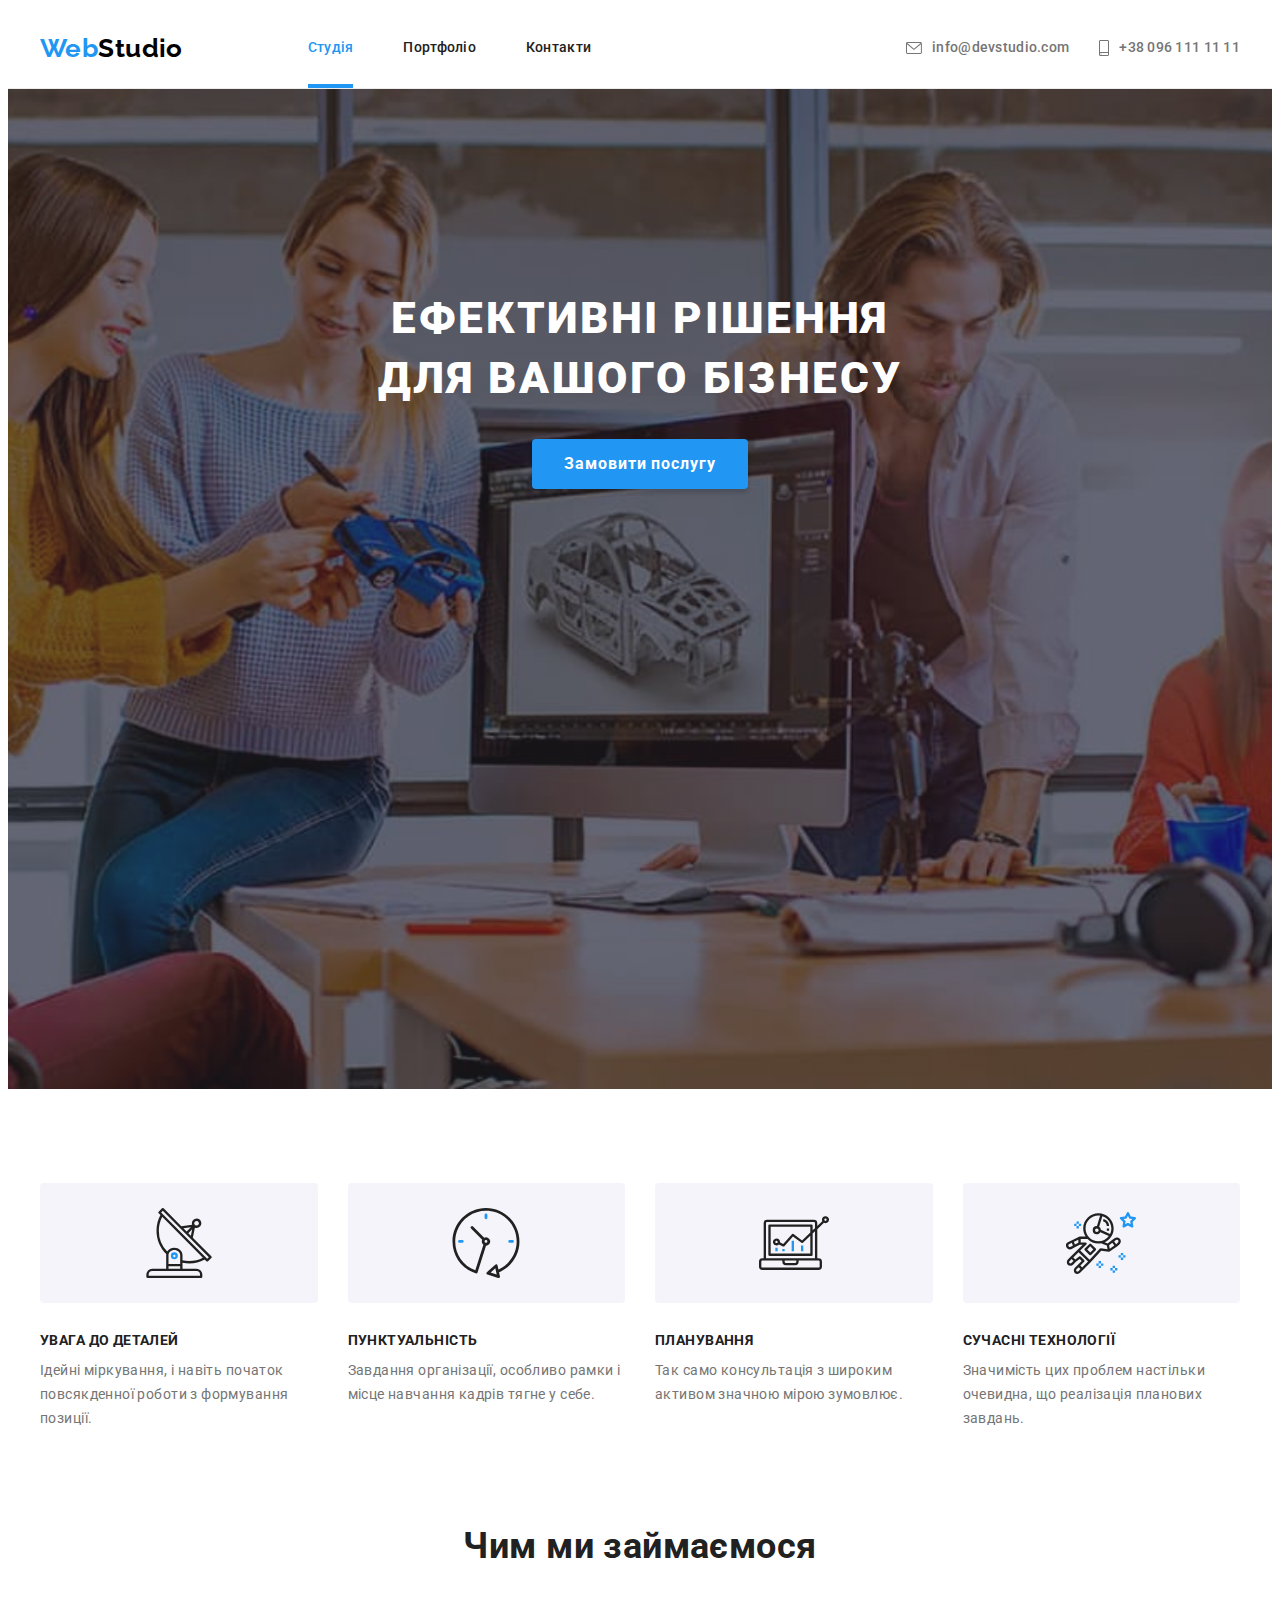
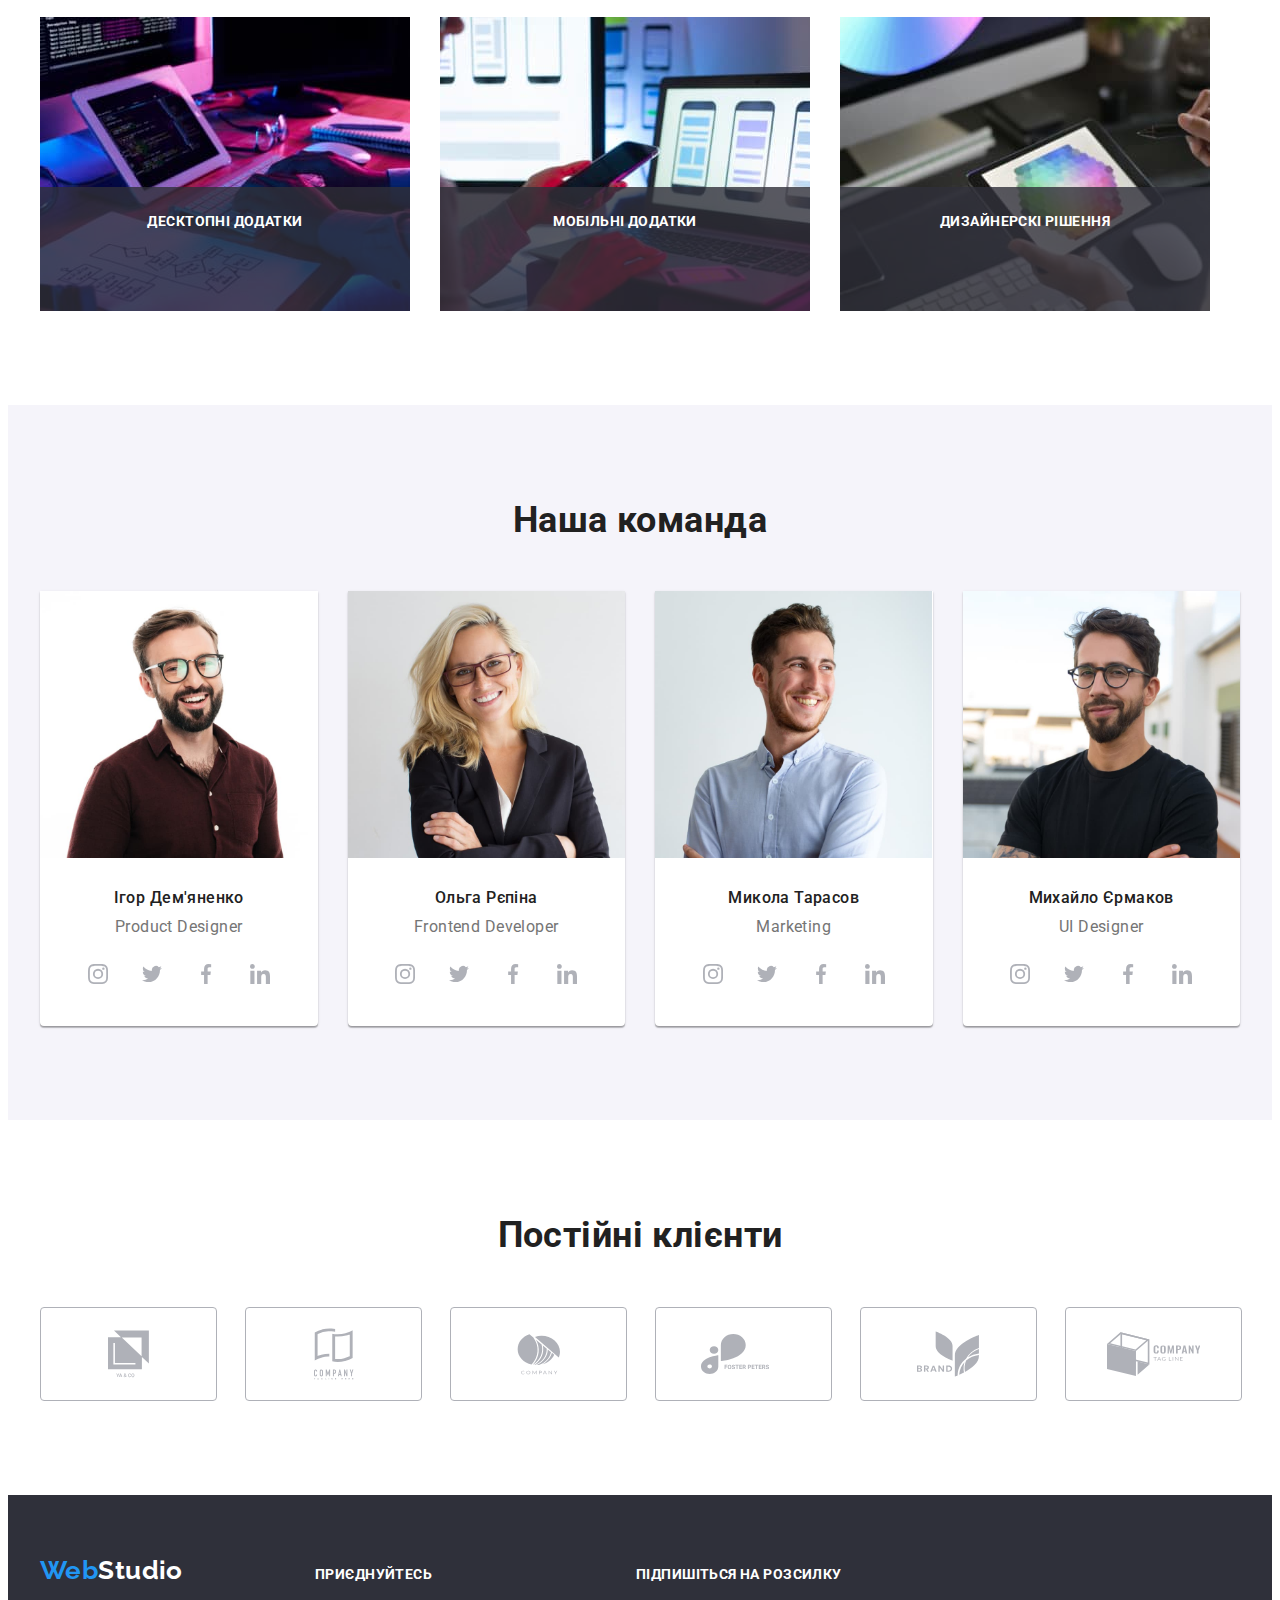
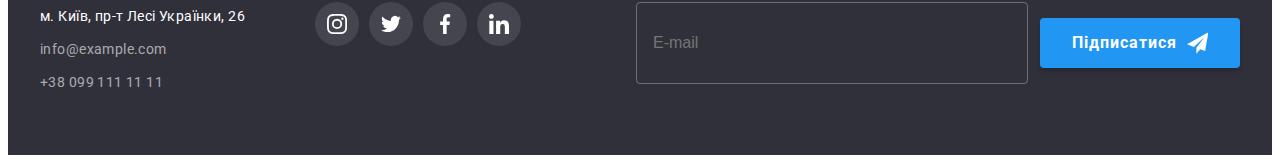
==== commit 20682078: "fix modal window" ====
--- a/index.html
+++ b/index.html
@@ -22,14 +22,12 @@
         <div class="container page-header">
             <nav class="page-header__navigation">
                 <a href="./index.html" class="logo">Web<span class="logo logo--black">Studio</span></a>
-                <div class="page-header__button">
-                    <button type="button" class="button-menu" data-menu-button aria-expanded="false" aria-controls="menu-container">
-                        <svg width="40" height="40" aria-label="Перемикач мобільного меню">
-                            <use class="icon-open-menu" href="./images/icons.svg#icon-open-menu"></use>
-                            <use class="icon-close-menu" href="./images/icons.svg#icon-close-menu"></use>
-                        </svg>
-                    </button>
-                </div>
+                <button type="button" class="button-menu" data-menu-button aria-expanded="false" aria-controls="menu-container">
+                    <svg class="button-menu__icon" width="40" height="40" aria-label="Перемикач мобільного меню">
+                        <use class="icon-open-menu" href="./images/icons.svg#icon-open-menu"></use>
+                        <use class="icon-close-menu" href="./images/icons.svg#icon-close-menu"></use>
+                    </svg>
+                </button>
                 <div class="menu-container" id="menu-container" data-menu>
                     <ul class="site-nav menu-container__site-nav">
                         <li class="site-nav__item">
--- a/css/main.min.css
+++ b/css/main.min.css
@@ -1 +1 @@
-:root{--primary-text-color: #757575;--accent-color: #2196F3;--header-border-color: #ECECEC;--logo-text-color: #2196F3;--logo-black-text-color: #000000;--logo-white-text-color: #FFFFFF;--hero-text-color: #FFFFFF;--button-text-color: #FFFFFF;--title-text-color: #212121;--activity-item-title-color: #FFFFFF;--team-member-socials-color: #AFB1B8;--team-member-socials-accent-color: #FFFFFF;--client-color: #AFB1B8;--footer-white-text-color: #FFFFFF;--address-text-color: rgba(255, 255, 255, 0.6);--footer-input-color: #FFFFFF;--footer-input-placeholder-color: rgba(255, 255, 255, 0.6);--footer-input-border-color: rgba(255, 255, 255, 0.3);--form-input-border-color: rgba(33, 33, 33, 0.2);--form-input-placeholder-color: rgba(117, 117, 117, 0.5);--filter-accent-color: #FFFFFF;--portfolio-overlay-text-color: #FFFFFF;--primary-bcg-color: #FFFFFF;--hero-bcg-color: #2F303A;--button-color: #2196F3;--button-accent-color: #188CE8;--activity-item-bcg-color: rgba(47, 48, 58, 0.8);--team-bcg-color: #F5F4FA;--team-member-bcg-color: #FFFFFF;--footer-socials-bcg-color: rgba(255, 255, 255, 0.1);--portfolio-filter-bcg-color: #F5F4FA;--portfolio-filter-accent-color: #2196F3;--portfolio-overlay-bcg-color: rgba(33, 150, 243, 0.9);--portfolio-works-border-color: #EEEEEE;--hero-modal-backdrop-color: rgba(0, 0, 0, 0.2);--timing-function: cubic-bezier(0.4, 0, 0.2, 1);--duration: 250ms}.visually-hidden{position:absolute;width:1px;height:1px;margin:-1px;border:0;padding:0;white-space:nowrap;-webkit-clip-path:inset(100%);clip-path:inset(100%);clip:rect(0 0 0 0);overflow:hidden}.subscribe-form__button,.socials,.advantage__picture,.checkbox,.button-close{display:-webkit-box;display:-ms-flexbox;display:flex;-webkit-box-pack:center;-ms-flex-pack:center;justify-content:center;-webkit-box-align:center;-ms-flex-align:center;align-items:center}.client,.socials__link,.checkbox__label{display:-webkit-inline-box;display:-ms-inline-flexbox;display:inline-flex;-webkit-box-pack:center;-ms-flex-pack:center;justify-content:center;-webkit-box-align:center;-ms-flex-align:center;align-items:center}body{min-width:320px;font-family:"Roboto",sans-serif;font-size:14px;letter-spacing:.03em;background-color:var(--primary-bcg-color);color:var(--primary-text-color)}body.modal-open{overflow:hidden}h1,h2,h3,h4,h5,h6,p{margin-top:0}ul{list-style:none;padding-left:0;margin:0}img{display:block;max-width:100%;height:auto}fieldset{margin:0;padding:0;border:none}.header{border-bottom:1px solid var(--header-border-color)}@media screen and (max-width: 767px){.header{position:relative;display:-webkit-box;display:-ms-flexbox;display:flex;-webkit-box-align:center;-ms-flex-align:center;align-items:center;height:60px}}@media screen and (min-width: 768px){.header{height:80px}}.page-header{width:100%}.page-header__navigation{display:-webkit-box;display:-ms-flexbox;display:flex;-webkit-box-pack:justify;-ms-flex-pack:justify;justify-content:space-between;-webkit-box-align:center;-ms-flex-align:center;align-items:center}.page-header__button{position:relative}.logo{font-family:"Raleway";font-style:normal;font-weight:700;font-size:24px;line-height:1.167;text-decoration:none;color:var(--logo-text-color)}.logo--black{color:var(--logo-black-text-color)}.logo--white{color:var(--logo-white-text-color)}@media screen and (min-width: 1200px){.logo{font-size:26px;line-height:1.19}}@media screen and (max-width: 767px){.site-nav{font-size:40px;line-height:1.175}.site-nav__item+.site-nav__item{margin-top:32px}}@media screen and (min-width: 768px){.site-nav{display:-webkit-box;display:-ms-flexbox;display:flex}.site-nav__item+.site-nav__item{margin-left:50px}.site-nav__link::after{position:absolute;content:"";display:block;bottom:0;left:0;width:100%;height:4px;background-color:var(--accent-color);opacity:0;-webkit-transition-property:opacity;transition-property:opacity;-webkit-transition-timing-function:var(--timing-function);transition-timing-function:var(--timing-function);-webkit-transition-duration:var(--duration);transition-duration:var(--duration)}}.site-nav__link{position:relative;display:block;font-weight:500;line-height:1.14;letter-spacing:.02em;text-decoration:none;color:var(--title-text-color);-webkit-transition-property:color;transition-property:color;-webkit-transition-timing-function:var(--timing-function);transition-timing-function:var(--timing-function);-webkit-transition-duration:var(--duration);transition-duration:var(--duration)}.site-nav__link--current::after{opacity:1}.site-nav__link--current,.site-nav__link:hover,.site-nav__link:focus{color:var(--accent-color)}@media screen and (min-width: 768px){.site-nav__link{padding-top:32px;padding-bottom:32px}}@media screen and (min-width: 768px){.contacts{display:-webkit-box;display:-ms-flexbox;display:flex;-webkit-box-orient:vertical;-webkit-box-direction:reverse;-ms-flex-direction:column-reverse;flex-direction:column-reverse;-webkit-box-pack:center;-ms-flex-pack:center;justify-content:center;margin-left:96px}.contacts__item+.contacts__item{margin-bottom:10px}}@media screen and (min-width: 1200px){.contacts{-webkit-box-orient:horizontal;-webkit-box-direction:reverse;-ms-flex-direction:row-reverse;flex-direction:row-reverse;-webkit-box-align:center;-ms-flex-align:center;align-items:center;margin-left:315px}.contacts__item+.contacts__item{margin-right:30px;margin-bottom:0}}.contacts__link{display:-webkit-box;display:-ms-flexbox;display:flex;-webkit-box-align:center;-ms-flex-align:center;align-items:center;font-weight:500;line-height:1.14;letter-spacing:.02em;text-decoration:none;color:var(--primary-text-color);-webkit-transition-property:color;transition-property:color;-webkit-transition-timing-function:var(--timing-function);transition-timing-function:var(--timing-function);-webkit-transition-duration:var(--duration);transition-duration:var(--duration)}.contacts__link:hover,.contacts__link:focus{color:var(--accent-color)}.contacts__icon{margin-right:10px;fill:currentColor}@media screen and (max-width: 767px){.contacts__item+.contacts__item{margin-top:32px}.contacts__icon{display:none}.contacts__link-tel-number{font-size:34px;line-height:1.176;color:var(--accent-color)}.contacts__link-mail{font-size:24px;line-height:1.167}}.section{padding-top:60px;padding-bottom:60px}.section__title{margin-bottom:30px;font-size:28px;line-height:1.17;text-align:center;color:var(--title-text-color)}@media screen and (min-width: 1200px){.section{padding-top:94px;padding-bottom:94px}.section__title{margin-bottom:50px;font-size:36px;line-height:1.17;text-align:center;color:var(--title-text-color)}}.container{padding-left:15px;padding-right:15px;margin-left:auto;margin-right:auto}@media screen and (min-width: 480px){.container{width:480px}}@media screen and (min-width: 768px){.container{width:768px}}@media screen and (min-width: 1200px){.container{width:1200px}}.button{padding:10px 32px;font-family:inherit;font-weight:700;font-size:16px;line-height:1.875;text-align:center;letter-spacing:.06em;color:var(--button-text-color);background-color:var(--button-color);-webkit-box-shadow:0px 4px 4px rgba(0,0,0,.15);box-shadow:0px 4px 4px rgba(0,0,0,.15);border-radius:4px;border:none;cursor:pointer;-webkit-transition-property:background-color;transition-property:background-color;-webkit-transition-timing-function:var(--timing-function);transition-timing-function:var(--timing-function);-webkit-transition-duration:var(--duration);transition-duration:var(--duration)}.button--standart-sizes{width:200px;height:50px}.button:hover,.button:focus{background-color:var(--button-accent-color)}.button-close{position:absolute;width:30px;height:30px;top:8px;right:8px;background-color:rgba(0,0,0,0);fill:var(--logo-black-text-color);border-radius:50%;border:1px solid rgba(0,0,0,.1);cursor:pointer;-webkit-transition-property:fill;transition-property:fill;-webkit-transition-timing-function:var(--timing-function);transition-timing-function:var(--timing-function);-webkit-transition-duration:var(--duration);transition-duration:var(--duration)}.button-close:hover,.button-close:focus{fill:var(--accent-color)}.form-field{display:-webkit-box;display:-ms-flexbox;display:flex;-webkit-box-orient:vertical;-webkit-box-direction:normal;-ms-flex-direction:column;flex-direction:column}.form-field__label{margin-bottom:4px;font-size:12px;line-height:1.167}.form-field__inner{position:relative}.form-field__input{padding:12px 16px 12px 42px;font-size:12px;line-height:1.167;border:1px solid var(--form-input-border-color);border-radius:4px;width:100%;height:40px;cursor:pointer;-webkit-transition-property:border;transition-property:border;-webkit-transition-timing-function:var(--timing-function);transition-timing-function:var(--timing-function);-webkit-transition-duration:var(--duration);transition-duration:var(--duration)}.form-field__input::-webkit-input-placeholder{color:var(--form-input-placeholder-color)}.form-field__input::-moz-placeholder{color:var(--form-input-placeholder-color)}.form-field__input:-ms-input-placeholder{color:var(--form-input-placeholder-color)}.form-field__input::-ms-input-placeholder{color:var(--form-input-placeholder-color)}.form-field__input::placeholder{color:var(--form-input-placeholder-color)}.form-field__icon{position:absolute;top:50%;left:12px;width:18px;height:18px;fill:var(--title-text-color);-webkit-transform:translateY(-50%);transform:translateY(-50%);-webkit-transition-property:fill;transition-property:fill;-webkit-transition-timing-function:var(--timing-function);transition-timing-function:var(--timing-function);-webkit-transition-duration:var(--duration);transition-duration:var(--duration)}.form-field:focus-within .form-field__input{outline:none;border:1px solid var(--accent-color)}.form-field:focus-within .form-field__icon{fill:var(--accent-color)}.comment__textarea{resize:none;height:120px;width:100%;padding:12px 16px}.checkbox__label{position:relative;-ms-flex-wrap:wrap;flex-wrap:wrap;margin-bottom:0;font-size:12px;line-height:1.167;letter-spacing:.03em;cursor:pointer}@media screen and (min-width: 1200px){.checkbox__label{font-size:14px;line-height:1.714}}.checkbox__icon{margin-right:7px;width:16px;height:15px}.checkbox__icon--passive{fill:var(--title-text-color);opacity:1;-webkit-transition-property:opacity,fill;transition-property:opacity,fill;-webkit-transition-timing-function:var(--timing-function);transition-timing-function:var(--timing-function);-webkit-transition-duration:var(--duration);transition-duration:var(--duration)}.checkbox__icon--active{position:absolute;left:0;top:50%;-webkit-transform:translateY(-50%);transform:translateY(-50%);background-color:var(--button-color);border-radius:2px;opacity:0;-webkit-transition-property:opacity;transition-property:opacity;-webkit-transition-timing-function:var(--timing-function);transition-timing-function:var(--timing-function);-webkit-transition-duration:var(--duration);transition-duration:var(--duration)}.checkbox__conditions-link{color:var(--accent-color);margin-left:7px}.checkbox__input:checked+.checkbox__label>.checkbox__icon--passive{opacity:0}.checkbox__input:checked+.checkbox__label>.checkbox__icon--active{opacity:1}.checkbox__input:focus+.checkbox__label>.checkbox__icon--passive{fill:var(--accent-color)}.advantage{width:100%}.advantage__picture{height:120px;margin-bottom:30px;background-color:var(--team-bcg-color);border-radius:4px}.advantage__icon{width:70px;height:70px}.advantage__title{margin-bottom:10px;font-size:14px;line-height:1.14;text-transform:uppercase;color:var(--title-text-color)}.advantage__desc{margin-bottom:0;line-height:1.714}.activity-card{position:relative}.activity-card__title{position:absolute;left:0;bottom:0;padding-top:27px;padding-bottom:27px;margin-bottom:0;width:100%;height:70px;font-size:14px;line-height:1.14;text-align:center;text-transform:uppercase;background-color:var(--activity-item-bcg-color);color:var(--activity-item-title-color)}.team-member{width:100%;background:var(--team-member-bcg-color);-webkit-box-shadow:0px 1px 3px rgba(0,0,0,.12),0px 1px 1px rgba(0,0,0,.14),0px 2px 1px rgba(0,0,0,.2);box-shadow:0px 1px 3px rgba(0,0,0,.12),0px 1px 1px rgba(0,0,0,.14),0px 2px 1px rgba(0,0,0,.2);border-radius:0px 0px 4px 4px}.team-member__wrapper{padding-top:30px;padding-bottom:30px}.team-member__name{margin-bottom:10px;font-weight:500;font-size:16px;line-height:1.19;text-align:center;color:var(--title-text-color)}.team-member__function{font-size:16px;line-height:1.19;text-align:center}.socials__item:not(:first-child){margin-left:10px}.socials__link{width:44px;height:44px;border-radius:50%;fill:var(--footer-white-text-color);background-color:var(--footer-socials-bcg-color);-webkit-transition-property:background-color;transition-property:background-color;-webkit-transition-timing-function:var(--timing-function);transition-timing-function:var(--timing-function);-webkit-transition-duration:var(--duration);transition-duration:var(--duration)}.socials__link:hover,.socials__link:focus{background-color:var(--accent-color)}.socials__link--grey{color:var(--team-member-socials-color);-webkit-transition-property:color,background-color;transition-property:color,background-color;-webkit-transition-timing-function:var(--timing-function);transition-timing-function:var(--timing-function);-webkit-transition-duration:var(--duration);transition-duration:var(--duration)}.socials__link--grey:hover,.socials__link--grey:focus{color:var(--team-member-socials-accent-color)}.socials__icon{width:20px;height:20px}.socials__icon--currentcolor{fill:currentColor}.client{width:100%;height:92px;border-radius:4px;border:1px solid var(--client-color);color:var(--client-color);-webkit-transition-property:color,border-color;transition-property:color,border-color;-webkit-transition-timing-function:var(--timing-function);transition-timing-function:var(--timing-function);-webkit-transition-duration:var(--duration);transition-duration:var(--duration)}.client:hover,.client:focus{color:var(--accent-color);border-color:var(--accent-color)}.client__icon{fill:currentColor}.client__icon--standart-height{height:52px}.footer{padding:60px 0;background-color:var(--hero-bcg-color)}.page-footer__title{margin-bottom:20px;font-size:14px;line-height:1.14;text-transform:uppercase;color:var(--footer-white-text-color)}@media screen and (max-width: 1199px){.page-footer{text-align:center}.page-footer__address-nav{margin-bottom:60px}.page-footer__connect{margin-bottom:60px}}.page-footer__logo{display:block;margin-bottom:20px}@media screen and (min-width: 768px){.page-footer__info{display:-webkit-box;display:-ms-flexbox;display:flex;-ms-flex-pack:distribute;justify-content:space-around;-webkit-box-align:baseline;-ms-flex-align:baseline;align-items:baseline}}@media screen and (min-width: 1200px){.page-footer{display:-webkit-box;display:-ms-flexbox;display:flex;-webkit-box-pack:justify;-ms-flex-pack:justify;justify-content:space-between;-webkit-box-align:baseline;-ms-flex-align:baseline;align-items:baseline}.page-footer__connect{margin-left:70px;width:206px}}.address__item:not(:last-child){margin-bottom:9px}.address__link{font-style:normal;font-weight:400;line-height:1.71;text-decoration:none;color:var(--footer-white-text-color)}.address__link--accent{color:var(--address-text-color);-webkit-transition-property:color;transition-property:color;-webkit-transition-timing-function:var(--timing-function);transition-timing-function:var(--timing-function);-webkit-transition-duration:var(--duration);transition-duration:var(--duration)}.address__link--accent:hover,.address__link--accent:focus{color:var(--accent-color)}.subscribe-form__input{padding:15px 16px;margin-bottom:20px;font-size:16px;line-height:1.25;color:var(--footer-input-placeholder-color);background-color:rgba(0,0,0,0);border:1px solid var(--footer-input-border-color);border-radius:4px;width:100%;height:50px;cursor:pointer;-webkit-transition-property:border;transition-property:border;-webkit-transition-timing-function:var(--timing-function);transition-timing-function:var(--timing-function);-webkit-transition-duration:var(--duration);transition-duration:var(--duration)}.subscribe-form__input:focus-within{outline:none;border:1px solid var(--accent-color);color:var(--footer-input-color)}.subscribe-form__button{margin-left:auto;margin-right:auto}.subscribe-form__icon{margin-left:10px;width:24px;height:24px;fill:currentColor}@media screen and (min-width: 768px){.subscribe-form__input{width:450px}}@media screen and (min-width: 1200px){.subscribe-form{display:-webkit-box;display:-ms-flexbox;display:flex;-webkit-box-align:center;-ms-flex-align:center;align-items:center}.subscribe-form__input{width:358px;margin-bottom:0}.subscribe-form__button{margin-left:12px}}.filter-button{padding:6px 22px;border:none;font-family:inherit;font-weight:500;font-size:16px;line-height:1.625;text-align:center;letter-spacing:.03em;color:var(--title-text-color);background-color:var(--portfolio-filter-bcg-color);border-radius:4px;cursor:pointer;-webkit-transition-property:color,background-color,-webkit-box-shadow;transition-property:color,background-color,-webkit-box-shadow;transition-property:color,background-color,box-shadow;transition-property:color,background-color,box-shadow,-webkit-box-shadow;-webkit-transition-timing-function:var(--timing-function);transition-timing-function:var(--timing-function);-webkit-transition-duration:var(--duration);transition-duration:var(--duration)}.filter-button--active{color:var(--filter-accent-color);background:var(--portfolio-filter-accent-color)}.filter-button:hover,.filter-button:focus{color:var(--filter-accent-color);background-color:var(--portfolio-filter-accent-color);-webkit-box-shadow:0px 3px 1px rgba(0,0,0,.1),0px 1px 2px rgba(0,0,0,.08),0px 2px 2px rgba(0,0,0,.12);box-shadow:0px 3px 1px rgba(0,0,0,.1),0px 1px 2px rgba(0,0,0,.08),0px 2px 2px rgba(0,0,0,.12)}.work{display:-webkit-box;display:-ms-flexbox;display:flex;-webkit-box-orient:vertical;-webkit-box-direction:normal;-ms-flex-direction:column;flex-direction:column;text-decoration:none;-webkit-transition-property:-webkit-box-shadow;transition-property:-webkit-box-shadow;transition-property:box-shadow;transition-property:box-shadow, -webkit-box-shadow;-webkit-transition-timing-function:var(--timing-function);transition-timing-function:var(--timing-function);-webkit-transition-duration:var(--duration);transition-duration:var(--duration)}.work:hover,.work:focus{-webkit-box-shadow:1px 4px 6px rgba(0,0,0,.16),0px 4px 4px rgba(0,0,0,.06),0px 1px 1px rgba(0,0,0,.12);box-shadow:1px 4px 6px rgba(0,0,0,.16),0px 4px 4px rgba(0,0,0,.06),0px 1px 1px rgba(0,0,0,.12)}.work__card{position:relative;overflow:hidden}.work__overlay{position:absolute;top:0;left:0;width:100%;height:100%;background-color:var(--portfolio-overlay-bcg-color);opacity:0;-webkit-transform:translateY(100%);transform:translateY(100%);-webkit-transition-property:opacity,-webkit-transform;transition-property:opacity,-webkit-transform;transition-property:opacity,transform;transition-property:opacity,transform,-webkit-transform;-webkit-transition-timing-function:var(--timing-function);transition-timing-function:var(--timing-function);-webkit-transition-duration:var(--duration);transition-duration:var(--duration)}.work__overlay-description{position:absolute;top:50%;left:50%;-webkit-transform:translate(-50%, -50%);transform:translate(-50%, -50%);width:100%;margin-bottom:0;padding:0 24px;font-size:18px;line-height:1.556;color:var(--portfolio-overlay-text-color)}.work:hover .work__overlay,.work:focus .work__overlay{opacity:1;-webkit-transform:translateY(0);transform:translateY(0)}.work__caption{-webkit-box-flex:1;-ms-flex-positive:1;flex-grow:1;padding:20px 24px;border-left:1px solid var(--portfolio-works-border-color);border-right:1px solid var(--portfolio-works-border-color);border-bottom:1px solid var(--portfolio-works-border-color)}.work__title{margin-bottom:4px;font-weight:700;font-size:18px;line-height:2;letter-spacing:.06em;color:var(--title-text-color)}.work__type{margin-bottom:0;font-weight:400;font-size:16px;line-height:1.875;letter-spacing:.03em;color:var(--primary-text-color)}.button-menu{position:absolute;top:50%;-webkit-transform:translateY(-50%);transform:translateY(-50%);right:0;z-index:3;display:-webkit-inline-box;display:-ms-inline-flexbox;display:inline-flex;width:40px;height:40px;padding:0;margin:0;border:none;background-color:rgba(0,0,0,0);fill:currentColor;cursor:pointer;-webkit-transition-property:fill;transition-property:fill;-webkit-transition-timing-function:var(--timing-function);transition-timing-function:var(--timing-function);-webkit-transition-duration:var(--duration);transition-duration:var(--duration)}.button-menu:hover,.button-menu:focus{fill:var(--accent-color)}@media screen and (min-width: 768px){.button-menu{display:none}}.button-menu .icon-close-menu{display:none}.button-menu.is-open .icon-close-menu{display:block}.button-menu.is-open .icon-open-menu{display:none}@media screen and (max-width: 767px){.menu-container{display:none;position:absolute;z-index:2;top:0;left:0;width:100%;height:796px;background-color:var(--primary-bcg-color);padding:48px 40px}.menu-container.is-open{display:-webkit-box;display:-ms-flexbox;display:flex;-webkit-box-orient:vertical;-webkit-box-direction:normal;-ms-flex-direction:column;flex-direction:column;-webkit-box-pack:justify;-ms-flex-pack:justify;justify-content:space-between}.menu-container__contacts{margin-bottom:64px}}@media screen and (min-width: 768px){.menu-container{display:-webkit-box;display:-ms-flexbox;display:flex;-webkit-box-align:center;-ms-flex-align:center;align-items:center}}.menu-socials{display:-webkit-box;display:-ms-flexbox;display:flex;-ms-flex-wrap:wrap;flex-wrap:wrap}.menu-socials__item+.menu-socials__item{margin-left:20px}.menu-socials__link{position:relative;text-decoration:none;font-weight:500;font-size:18px;line-height:1.22;letter-spacing:.02em;color:var(--accent-color);cursor:pointer}.menu-socials__link-with-divide::after{position:absolute;content:"";display:block;bottom:0;left:-10px;width:1px;height:100%;background-color:rgba(33,33,33,.2)}@media screen and (min-width: 768px){.menu-socials{display:none}}.overlay{max-width:1600px;height:600px;margin-left:auto;margin-right:auto;background-image:-webkit-gradient(linear, left top, right top, from(rgba(47, 48, 58, 0.4)), to(rgba(47, 48, 58, 0.4))),url(../images/hero-image.jpg);background-image:linear-gradient(to right, rgba(47, 48, 58, 0.4), rgba(47, 48, 58, 0.4)),url(../images/hero-image.jpg);background-repeat:no-repeat;background-position:center;background-size:cover}.hero{padding:118px 0;text-align:center;background-color:var(--hero-bcg-color)}.hero__title{max-width:360px;margin-left:auto;margin-right:auto;margin-bottom:30px;font-weight:900;font-size:26px;line-height:1.615;letter-spacing:.06em;text-transform:uppercase;color:var(--hero-text-color)}@media screen and (min-width: 1200px){.hero{padding:200px 0}.hero__title{max-width:600px;font-size:44px;line-height:1.36}}@media screen and (min-width: 768px){.advantages__list{display:-webkit-box;display:-ms-flexbox;display:flex}}@media screen and (max-width: 1199px){.advantages__list{-ms-flex-wrap:wrap;flex-wrap:wrap;row-gap:57px;-webkit-column-gap:30px;-moz-column-gap:30px;column-gap:30px}}@media screen and (max-width: 767px){.advantages__item+.advantages__item{margin-top:30px}}@media screen and (min-width: 768px){.advantages__item{-ms-flex-preferred-size:calc((100% - 30px)/2);flex-basis:calc((100% - 30px)/2)}}@media screen and (min-width: 1200px){.advantages__item{-ms-flex-preferred-size:calc((100% - 90px)/4);flex-basis:calc((100% - 90px)/4)}.advantages__item+.advantages__item{margin-left:30px}}.activities{display:none;padding-top:0}@media screen and (min-width: 1200px){.activities{display:block}}.activities__list{display:-webkit-box;display:-ms-flexbox;display:flex}.activities__item+.activities__item{margin-left:30px}.team{background-color:var(--team-bcg-color)}@media screen and (min-width: 768px){.team__list{display:-webkit-box;display:-ms-flexbox;display:flex}}@media screen and (max-width: 1199px){.team__list{-ms-flex-wrap:wrap;flex-wrap:wrap;gap:30px}}@media screen and (max-width: 767px){.team__item+.team__item{margin-top:30px}}@media screen and (min-width: 768px){.team__item{-ms-flex-preferred-size:calc((100% - 30px)/2);flex-basis:calc((100% - 30px)/2)}}@media screen and (min-width: 1200px){.team__item{-ms-flex-preferred-size:calc((100% - 90px)/4);flex-basis:calc((100% - 90px)/4)}.team__item+.team__item{margin-left:30px}}@media screen and (min-width: 480px){.clients__list{display:-webkit-box;display:-ms-flexbox;display:flex}}@media screen and (max-width: 1199px){.clients__list{-ms-flex-wrap:wrap;flex-wrap:wrap;gap:30px}}@media screen and (min-width: 1200px){.clients__list{-webkit-box-pack:center;-ms-flex-pack:center;justify-content:center;-webkit-box-align:center;-ms-flex-align:center;align-items:center}}@media screen and (min-width: 480px){.clients__item{-ms-flex-preferred-size:calc((100% - 30px)/2);flex-basis:calc((100% - 30px)/2)}}@media screen and (min-width: 768px){.clients__item{-ms-flex-preferred-size:calc((100% - 60px)/3);flex-basis:calc((100% - 60px)/3)}}@media screen and (min-width: 1200px){.clients__item{-ms-flex-preferred-size:calc((100% - 150px)/6);flex-basis:calc((100% - 150px)/6)}.clients__item:not(:first-child){margin-left:30px}}.backdrop{position:fixed;top:0;left:0;width:100%;height:100%;background-color:var(--hero-modal-backdrop-color);overflow-y:scroll;opacity:1;-webkit-transition-property:opacity,visibility;transition-property:opacity,visibility;-webkit-transition-timing-function:var(--timing-function);transition-timing-function:var(--timing-function);-webkit-transition-duration:var(--duration);transition-duration:var(--duration)}@media screen and (max-width: 767px){.backdrop{padding:93px 15px}}.is-hidden{visibility:hidden;opacity:0;pointer-events:none}.modal{position:absolute;top:50%;left:50%;-webkit-transform:translate(-50%, -50%) scale(1);transform:translate(-50%, -50%) scale(1);min-width:320px;height:auto;border-top-left-radius:4px;border-top-right-radius:4px;border-bottom-right-radius:4px;border-bottom-left-radius:4px;background-color:var(--primary-bcg-color);-webkit-transition-property:-webkit-transform;transition-property:-webkit-transform;transition-property:transform;transition-property:transform, -webkit-transform;-webkit-transition-timing-function:var(--timing-function);transition-timing-function:var(--timing-function);-webkit-transition-duration:var(--duration);transition-duration:var(--duration)}@media screen and (min-width: 480px){.modal{width:450px}}@media screen and (min-width: 1200px){.modal{min-width:528px;max-height:581px;height:100%}}.backdrop.is-hidden .modal{-webkit-transform:translate(-50%, -50%) scale(1.2);transform:translate(-50%, -50%) scale(1.2)}.main-form{width:100%;margin-left:auto;margin-right:auto;padding:30px}@media screen and (min-width: 480px){.main-form{padding:40px}}.main-form__title{display:block;font-size:20px;line-height:1.5;text-align:center;margin-bottom:12px;color:var(--title-text-color)}@media screen and (min-width: 1200px){.main-form__title{line-height:1.15}}.main-form__fieldset{margin-bottom:20px}.main-form__form-field{margin-bottom:10px}.main-form__comment{margin-bottom:0px}.main-form__checkbox{margin-bottom:30px}.main-form__button-submit{display:block;padding:0;margin-left:auto;margin-right:auto}.portfolio__filter{margin-bottom:40px;display:-webkit-box;display:-ms-flexbox;display:flex;-webkit-box-pack:center;-ms-flex-pack:center;justify-content:center}@media screen and (max-width: 767px){.portfolio__filter{-ms-flex-wrap:wrap;flex-wrap:wrap;row-gap:15px;-webkit-box-pack:start;-ms-flex-pack:start;justify-content:start}}@media screen and (min-width: 768px){.portfolio__filter{margin-bottom:30px}}@media screen and (min-width: 1200px){.portfolio__filter{margin-bottom:50px}}.portfolio__filter-item:not(:last-child){margin-right:8px}@media screen and (min-width: 768px){.portfolio__works{display:-webkit-box;display:-ms-flexbox;display:flex;-ms-flex-wrap:wrap;flex-wrap:wrap;gap:30px}}.portfolio__works-item{display:-webkit-box;display:-ms-flexbox;display:flex;-webkit-box-pack:center;-ms-flex-pack:center;justify-content:center;-ms-flex-preferred-size:100%;flex-basis:100%}@media screen and (max-width: 767px){.portfolio__works-item+.portfolio__works-item{margin-top:30px}}@media screen and (min-width: 768px){.portfolio__works-item{-ms-flex-preferred-size:calc((100% - 30px)/2);flex-basis:calc((100% - 30px)/2)}}@media screen and (min-width: 1200px){.portfolio__works-item{-ms-flex-preferred-size:calc((100% - 60px)/3);flex-basis:calc((100% - 60px)/3)}}/*# sourceMappingURL=main.min.css.map */+:root{--primary-text-color: #757575;--accent-color: #2196F3;--header-border-color: #ECECEC;--logo-text-color: #2196F3;--logo-black-text-color: #000000;--logo-white-text-color: #FFFFFF;--hero-text-color: #FFFFFF;--button-text-color: #FFFFFF;--title-text-color: #212121;--activity-item-title-color: #FFFFFF;--team-member-socials-color: #AFB1B8;--team-member-socials-accent-color: #FFFFFF;--client-color: #AFB1B8;--footer-white-text-color: #FFFFFF;--address-text-color: rgba(255, 255, 255, 0.6);--footer-input-color: #FFFFFF;--footer-input-placeholder-color: rgba(255, 255, 255, 0.6);--footer-input-border-color: rgba(255, 255, 255, 0.3);--form-input-border-color: rgba(33, 33, 33, 0.2);--form-input-placeholder-color: rgba(117, 117, 117, 0.5);--filter-accent-color: #FFFFFF;--portfolio-overlay-text-color: #FFFFFF;--primary-bcg-color: #FFFFFF;--hero-bcg-color: #2F303A;--button-color: #2196F3;--button-accent-color: #188CE8;--activity-item-bcg-color: rgba(47, 48, 58, 0.8);--team-bcg-color: #F5F4FA;--team-member-bcg-color: #FFFFFF;--footer-socials-bcg-color: rgba(255, 255, 255, 0.1);--portfolio-filter-bcg-color: #F5F4FA;--portfolio-filter-accent-color: #2196F3;--portfolio-overlay-bcg-color: rgba(33, 150, 243, 0.9);--portfolio-works-border-color: #EEEEEE;--hero-modal-backdrop-color: rgba(0, 0, 0, 0.2);--timing-function: cubic-bezier(0.4, 0, 0.2, 1);--duration: 250ms}.visually-hidden{position:absolute;width:1px;height:1px;margin:-1px;border:0;padding:0;white-space:nowrap;-webkit-clip-path:inset(100%);clip-path:inset(100%);clip:rect(0 0 0 0);overflow:hidden}.subscribe-form__button,.socials,.advantage__picture,.checkbox,.button-close{display:-webkit-box;display:-ms-flexbox;display:flex;-webkit-box-pack:center;-ms-flex-pack:center;justify-content:center;-webkit-box-align:center;-ms-flex-align:center;align-items:center}.client,.socials__link,.checkbox__label{display:-webkit-inline-box;display:-ms-inline-flexbox;display:inline-flex;-webkit-box-pack:center;-ms-flex-pack:center;justify-content:center;-webkit-box-align:center;-ms-flex-align:center;align-items:center}body{min-width:320px;font-family:"Roboto",sans-serif;font-size:14px;letter-spacing:.03em;background-color:var(--primary-bcg-color);color:var(--primary-text-color)}body.modal-open{overflow:hidden}h1,h2,h3,h4,h5,h6,p{margin-top:0}ul{list-style:none;padding-left:0;margin:0}img{display:block;max-width:100%;height:auto}fieldset{margin:0;padding:0;border:none}.header{border-bottom:1px solid var(--header-border-color)}@media screen and (max-width: 767px){.header{position:relative;display:-webkit-box;display:-ms-flexbox;display:flex;-webkit-box-align:center;-ms-flex-align:center;align-items:center;height:60px}}@media screen and (min-width: 768px){.header{height:80px}}.page-header{width:100%}.page-header__navigation{display:-webkit-box;display:-ms-flexbox;display:flex;-webkit-box-pack:justify;-ms-flex-pack:justify;justify-content:space-between;-webkit-box-align:center;-ms-flex-align:center;align-items:center}.logo{font-family:"Raleway";font-style:normal;font-weight:700;font-size:24px;line-height:1.167;text-decoration:none;color:var(--logo-text-color)}.logo--black{color:var(--logo-black-text-color)}.logo--white{color:var(--logo-white-text-color)}@media screen and (min-width: 1200px){.logo{font-size:26px;line-height:1.19}}@media screen and (max-width: 767px){.site-nav{font-size:40px;line-height:1.175}.site-nav__item+.site-nav__item{margin-top:32px}}@media screen and (min-width: 768px){.site-nav{display:-webkit-box;display:-ms-flexbox;display:flex}.site-nav__item+.site-nav__item{margin-left:50px}.site-nav__link::after{position:absolute;content:"";display:block;bottom:0;left:0;width:100%;height:4px;background-color:var(--accent-color);opacity:0;-webkit-transition-property:opacity;transition-property:opacity;-webkit-transition-timing-function:var(--timing-function);transition-timing-function:var(--timing-function);-webkit-transition-duration:var(--duration);transition-duration:var(--duration)}}.site-nav__link{position:relative;display:block;font-weight:500;line-height:1.14;letter-spacing:.02em;text-decoration:none;color:var(--title-text-color);-webkit-transition-property:color;transition-property:color;-webkit-transition-timing-function:var(--timing-function);transition-timing-function:var(--timing-function);-webkit-transition-duration:var(--duration);transition-duration:var(--duration)}.site-nav__link--current::after{opacity:1}.site-nav__link--current,.site-nav__link:hover,.site-nav__link:focus{color:var(--accent-color)}@media screen and (min-width: 768px){.site-nav__link{padding-top:32px;padding-bottom:32px}}@media screen and (min-width: 768px){.contacts{display:-webkit-box;display:-ms-flexbox;display:flex;-webkit-box-orient:vertical;-webkit-box-direction:reverse;-ms-flex-direction:column-reverse;flex-direction:column-reverse;-webkit-box-pack:center;-ms-flex-pack:center;justify-content:center;margin-left:96px}.contacts__item+.contacts__item{margin-bottom:10px}}@media screen and (min-width: 1200px){.contacts{-webkit-box-orient:horizontal;-webkit-box-direction:reverse;-ms-flex-direction:row-reverse;flex-direction:row-reverse;-webkit-box-align:center;-ms-flex-align:center;align-items:center;margin-left:315px}.contacts__item+.contacts__item{margin-right:30px;margin-bottom:0}}.contacts__link{display:-webkit-box;display:-ms-flexbox;display:flex;-webkit-box-align:center;-ms-flex-align:center;align-items:center;font-weight:500;line-height:1.14;letter-spacing:.02em;text-decoration:none;color:var(--primary-text-color);-webkit-transition-property:color;transition-property:color;-webkit-transition-timing-function:var(--timing-function);transition-timing-function:var(--timing-function);-webkit-transition-duration:var(--duration);transition-duration:var(--duration)}.contacts__link:hover,.contacts__link:focus{color:var(--accent-color)}.contacts__icon{margin-right:10px;fill:currentColor}@media screen and (max-width: 767px){.contacts__item+.contacts__item{margin-top:32px}.contacts__icon{display:none}.contacts__link-tel-number{font-size:34px;line-height:1.176;color:var(--accent-color)}.contacts__link-mail{font-size:24px;line-height:1.167}}.section{padding-top:60px;padding-bottom:60px}.section__title{margin-bottom:30px;font-size:28px;line-height:1.17;text-align:center;color:var(--title-text-color)}@media screen and (min-width: 1200px){.section{padding-top:94px;padding-bottom:94px}.section__title{margin-bottom:50px;font-size:36px;line-height:1.17;text-align:center;color:var(--title-text-color)}}.container{padding-left:15px;padding-right:15px;margin-left:auto;margin-right:auto}@media screen and (min-width: 480px){.container{width:480px}}@media screen and (min-width: 768px){.container{width:768px}}@media screen and (min-width: 1200px){.container{width:1200px}}.button{padding:10px 32px;font-family:inherit;font-weight:700;font-size:16px;line-height:1.875;text-align:center;letter-spacing:.06em;color:var(--button-text-color);background-color:var(--button-color);-webkit-box-shadow:0px 4px 4px rgba(0,0,0,.15);box-shadow:0px 4px 4px rgba(0,0,0,.15);border-radius:4px;border:none;cursor:pointer;-webkit-transition-property:background-color;transition-property:background-color;-webkit-transition-timing-function:var(--timing-function);transition-timing-function:var(--timing-function);-webkit-transition-duration:var(--duration);transition-duration:var(--duration)}.button--standart-sizes{width:200px;height:50px}.button:hover,.button:focus{background-color:var(--button-accent-color)}.button-close{position:absolute;width:30px;height:30px;top:8px;right:8px;z-index:5;background-color:rgba(0,0,0,0);fill:var(--logo-black-text-color);border-radius:50%;border:1px solid rgba(0,0,0,.1);cursor:pointer;-webkit-transition-property:fill;transition-property:fill;-webkit-transition-timing-function:var(--timing-function);transition-timing-function:var(--timing-function);-webkit-transition-duration:var(--duration);transition-duration:var(--duration)}.button-close:hover,.button-close:focus{fill:var(--accent-color)}.form-field{display:-webkit-box;display:-ms-flexbox;display:flex;-webkit-box-orient:vertical;-webkit-box-direction:normal;-ms-flex-direction:column;flex-direction:column}.form-field__label{margin-bottom:4px;font-size:12px;line-height:1.167}.form-field__inner{position:relative}.form-field__input{padding:12px 16px 12px 42px;font-size:12px;line-height:1.167;border:1px solid var(--form-input-border-color);border-radius:4px;width:100%;height:40px;cursor:pointer;-webkit-transition-property:border;transition-property:border;-webkit-transition-timing-function:var(--timing-function);transition-timing-function:var(--timing-function);-webkit-transition-duration:var(--duration);transition-duration:var(--duration)}.form-field__input::-webkit-input-placeholder{color:var(--form-input-placeholder-color)}.form-field__input::-moz-placeholder{color:var(--form-input-placeholder-color)}.form-field__input:-ms-input-placeholder{color:var(--form-input-placeholder-color)}.form-field__input::-ms-input-placeholder{color:var(--form-input-placeholder-color)}.form-field__input::placeholder{color:var(--form-input-placeholder-color)}.form-field__icon{position:absolute;top:50%;left:12px;width:18px;height:18px;fill:var(--title-text-color);-webkit-transform:translateY(-50%);transform:translateY(-50%);-webkit-transition-property:fill;transition-property:fill;-webkit-transition-timing-function:var(--timing-function);transition-timing-function:var(--timing-function);-webkit-transition-duration:var(--duration);transition-duration:var(--duration)}.form-field:focus-within .form-field__input{outline:none;border:1px solid var(--accent-color)}.form-field:focus-within .form-field__icon{fill:var(--accent-color)}.comment__textarea{resize:none;height:120px;width:100%;padding:12px 16px}.checkbox__label{position:relative;-ms-flex-wrap:wrap;flex-wrap:wrap;margin-bottom:0;font-size:12px;line-height:1.167;letter-spacing:.03em;cursor:pointer}@media screen and (min-width: 1200px){.checkbox__label{font-size:14px;line-height:1.714}}.checkbox__icon{margin-right:7px;width:16px;height:15px}.checkbox__icon--passive{fill:var(--title-text-color);opacity:1;-webkit-transition-property:opacity,fill;transition-property:opacity,fill;-webkit-transition-timing-function:var(--timing-function);transition-timing-function:var(--timing-function);-webkit-transition-duration:var(--duration);transition-duration:var(--duration)}.checkbox__icon--active{position:absolute;left:0;top:50%;-webkit-transform:translateY(-50%);transform:translateY(-50%);background-color:var(--button-color);border-radius:2px;opacity:0;-webkit-transition-property:opacity;transition-property:opacity;-webkit-transition-timing-function:var(--timing-function);transition-timing-function:var(--timing-function);-webkit-transition-duration:var(--duration);transition-duration:var(--duration)}.checkbox__conditions-link{color:var(--accent-color);margin-left:7px}.checkbox__input:checked+.checkbox__label>.checkbox__icon--passive{opacity:0}.checkbox__input:checked+.checkbox__label>.checkbox__icon--active{opacity:1}.checkbox__input:focus+.checkbox__label>.checkbox__icon--passive{fill:var(--accent-color)}.advantage{width:100%}.advantage__picture{height:120px;margin-bottom:30px;background-color:var(--team-bcg-color);border-radius:4px}.advantage__icon{width:70px;height:70px}.advantage__title{margin-bottom:10px;font-size:14px;line-height:1.14;text-transform:uppercase;color:var(--title-text-color)}.advantage__desc{margin-bottom:0;line-height:1.714}.activity-card{position:relative}.activity-card__title{position:absolute;left:0;bottom:0;padding-top:27px;padding-bottom:27px;margin-bottom:0;width:100%;height:70px;font-size:14px;line-height:1.14;text-align:center;text-transform:uppercase;background-color:var(--activity-item-bcg-color);color:var(--activity-item-title-color)}.team-member{width:100%;background:var(--team-member-bcg-color);-webkit-box-shadow:0px 1px 3px rgba(0,0,0,.12),0px 1px 1px rgba(0,0,0,.14),0px 2px 1px rgba(0,0,0,.2);box-shadow:0px 1px 3px rgba(0,0,0,.12),0px 1px 1px rgba(0,0,0,.14),0px 2px 1px rgba(0,0,0,.2);border-radius:0px 0px 4px 4px}.team-member__wrapper{padding-top:30px;padding-bottom:30px}.team-member__name{margin-bottom:10px;font-weight:500;font-size:16px;line-height:1.19;text-align:center;color:var(--title-text-color)}.team-member__function{font-size:16px;line-height:1.19;text-align:center}.socials__item:not(:first-child){margin-left:10px}.socials__link{width:44px;height:44px;border-radius:50%;fill:var(--footer-white-text-color);background-color:var(--footer-socials-bcg-color);-webkit-transition-property:background-color;transition-property:background-color;-webkit-transition-timing-function:var(--timing-function);transition-timing-function:var(--timing-function);-webkit-transition-duration:var(--duration);transition-duration:var(--duration)}.socials__link:hover,.socials__link:focus{background-color:var(--accent-color)}.socials__link--grey{color:var(--team-member-socials-color);-webkit-transition-property:color,background-color;transition-property:color,background-color;-webkit-transition-timing-function:var(--timing-function);transition-timing-function:var(--timing-function);-webkit-transition-duration:var(--duration);transition-duration:var(--duration)}.socials__link--grey:hover,.socials__link--grey:focus{color:var(--team-member-socials-accent-color)}.socials__icon{width:20px;height:20px}.socials__icon--currentcolor{fill:currentColor}.client{width:100%;height:92px;border-radius:4px;border:1px solid var(--client-color);color:var(--client-color);-webkit-transition-property:color,border-color;transition-property:color,border-color;-webkit-transition-timing-function:var(--timing-function);transition-timing-function:var(--timing-function);-webkit-transition-duration:var(--duration);transition-duration:var(--duration)}.client:hover,.client:focus{color:var(--accent-color);border-color:var(--accent-color)}.client__icon{fill:currentColor}.client__icon--standart-height{height:52px}.footer{padding:60px 0;background-color:var(--hero-bcg-color)}.page-footer__title{margin-bottom:20px;font-size:14px;line-height:1.14;text-transform:uppercase;color:var(--footer-white-text-color)}@media screen and (max-width: 1199px){.page-footer{text-align:center}.page-footer__address-nav{margin-bottom:60px}.page-footer__connect{margin-bottom:60px}}.page-footer__logo{display:block;margin-bottom:20px}@media screen and (min-width: 768px){.page-footer__info{display:-webkit-box;display:-ms-flexbox;display:flex;-ms-flex-pack:distribute;justify-content:space-around;-webkit-box-align:baseline;-ms-flex-align:baseline;align-items:baseline}}@media screen and (min-width: 1200px){.page-footer{display:-webkit-box;display:-ms-flexbox;display:flex;-webkit-box-pack:justify;-ms-flex-pack:justify;justify-content:space-between;-webkit-box-align:baseline;-ms-flex-align:baseline;align-items:baseline}.page-footer__connect{margin-left:70px;width:206px}}.address__item:not(:last-child){margin-bottom:9px}.address__link{font-style:normal;font-weight:400;line-height:1.71;text-decoration:none;color:var(--footer-white-text-color)}.address__link--accent{color:var(--address-text-color);-webkit-transition-property:color;transition-property:color;-webkit-transition-timing-function:var(--timing-function);transition-timing-function:var(--timing-function);-webkit-transition-duration:var(--duration);transition-duration:var(--duration)}.address__link--accent:hover,.address__link--accent:focus{color:var(--accent-color)}.subscribe-form__input{padding:15px 16px;margin-bottom:20px;font-size:16px;line-height:1.25;color:var(--footer-input-placeholder-color);background-color:rgba(0,0,0,0);border:1px solid var(--footer-input-border-color);border-radius:4px;width:100%;height:50px;cursor:pointer;-webkit-transition-property:border;transition-property:border;-webkit-transition-timing-function:var(--timing-function);transition-timing-function:var(--timing-function);-webkit-transition-duration:var(--duration);transition-duration:var(--duration)}.subscribe-form__input:focus-within{outline:none;border:1px solid var(--accent-color);color:var(--footer-input-color)}.subscribe-form__button{margin-left:auto;margin-right:auto}.subscribe-form__icon{margin-left:10px;width:24px;height:24px;fill:currentColor}@media screen and (min-width: 768px){.subscribe-form__input{width:450px}}@media screen and (min-width: 1200px){.subscribe-form{display:-webkit-box;display:-ms-flexbox;display:flex;-webkit-box-align:center;-ms-flex-align:center;align-items:center}.subscribe-form__input{width:358px;margin-bottom:0}.subscribe-form__button{margin-left:12px}}.filter-button{padding:6px 22px;border:none;font-family:inherit;font-weight:500;font-size:16px;line-height:1.625;text-align:center;letter-spacing:.03em;color:var(--title-text-color);background-color:var(--portfolio-filter-bcg-color);border-radius:4px;cursor:pointer;-webkit-transition-property:color,background-color,-webkit-box-shadow;transition-property:color,background-color,-webkit-box-shadow;transition-property:color,background-color,box-shadow;transition-property:color,background-color,box-shadow,-webkit-box-shadow;-webkit-transition-timing-function:var(--timing-function);transition-timing-function:var(--timing-function);-webkit-transition-duration:var(--duration);transition-duration:var(--duration)}.filter-button--active{color:var(--filter-accent-color);background:var(--portfolio-filter-accent-color)}.filter-button:hover,.filter-button:focus{color:var(--filter-accent-color);background-color:var(--portfolio-filter-accent-color);-webkit-box-shadow:0px 3px 1px rgba(0,0,0,.1),0px 1px 2px rgba(0,0,0,.08),0px 2px 2px rgba(0,0,0,.12);box-shadow:0px 3px 1px rgba(0,0,0,.1),0px 1px 2px rgba(0,0,0,.08),0px 2px 2px rgba(0,0,0,.12)}.work{display:-webkit-box;display:-ms-flexbox;display:flex;-webkit-box-orient:vertical;-webkit-box-direction:normal;-ms-flex-direction:column;flex-direction:column;text-decoration:none;-webkit-transition-property:-webkit-box-shadow;transition-property:-webkit-box-shadow;transition-property:box-shadow;transition-property:box-shadow, -webkit-box-shadow;-webkit-transition-timing-function:var(--timing-function);transition-timing-function:var(--timing-function);-webkit-transition-duration:var(--duration);transition-duration:var(--duration)}.work:hover,.work:focus{-webkit-box-shadow:1px 4px 6px rgba(0,0,0,.16),0px 4px 4px rgba(0,0,0,.06),0px 1px 1px rgba(0,0,0,.12);box-shadow:1px 4px 6px rgba(0,0,0,.16),0px 4px 4px rgba(0,0,0,.06),0px 1px 1px rgba(0,0,0,.12)}.work__card{position:relative;overflow:hidden}.work__overlay{position:absolute;top:0;left:0;width:100%;height:100%;background-color:var(--portfolio-overlay-bcg-color);opacity:0;-webkit-transform:translateY(100%);transform:translateY(100%);-webkit-transition-property:opacity,-webkit-transform;transition-property:opacity,-webkit-transform;transition-property:opacity,transform;transition-property:opacity,transform,-webkit-transform;-webkit-transition-timing-function:var(--timing-function);transition-timing-function:var(--timing-function);-webkit-transition-duration:var(--duration);transition-duration:var(--duration)}.work__overlay-description{position:absolute;top:50%;left:50%;-webkit-transform:translate(-50%, -50%);transform:translate(-50%, -50%);width:100%;margin-bottom:0;padding:0 24px;font-size:18px;line-height:1.556;color:var(--portfolio-overlay-text-color)}.work:hover .work__overlay,.work:focus .work__overlay{opacity:1;-webkit-transform:translateY(0);transform:translateY(0)}.work__caption{-webkit-box-flex:1;-ms-flex-positive:1;flex-grow:1;padding:20px 24px;border-left:1px solid var(--portfolio-works-border-color);border-right:1px solid var(--portfolio-works-border-color);border-bottom:1px solid var(--portfolio-works-border-color)}.work__title{margin-bottom:4px;font-weight:700;font-size:18px;line-height:2;letter-spacing:.06em;color:var(--title-text-color)}.work__type{margin-bottom:0;font-weight:400;font-size:16px;line-height:1.875;letter-spacing:.03em;color:var(--primary-text-color)}.button-menu{position:relative;z-index:2;display:-webkit-inline-box;display:-ms-inline-flexbox;display:inline-flex;width:40px;height:40px;padding:0;margin:0;border:none;background-color:rgba(0,0,0,0);fill:currentColor;cursor:pointer;-webkit-transition-property:fill;transition-property:fill;-webkit-transition-timing-function:var(--timing-function);transition-timing-function:var(--timing-function);-webkit-transition-duration:var(--duration);transition-duration:var(--duration)}.button-menu:hover,.button-menu:focus{fill:var(--accent-color)}@media screen and (min-width: 768px){.button-menu{display:none}}.button-menu__icon{position:absolute;left:50%;top:50%;-webkit-transform:translate(-50%, -50%);transform:translate(-50%, -50%)}.button-menu .icon-close-menu{display:none}.button-menu.is-open .icon-close-menu{display:block}.button-menu.is-open .icon-open-menu{display:none}@media screen and (max-width: 767px){.menu-container{display:none;position:absolute;z-index:1;top:0;left:0;width:100%;height:796px;background-color:var(--primary-bcg-color);padding:48px 40px}.menu-container.is-open{display:-webkit-box;display:-ms-flexbox;display:flex;-webkit-box-orient:vertical;-webkit-box-direction:normal;-ms-flex-direction:column;flex-direction:column;-webkit-box-pack:justify;-ms-flex-pack:justify;justify-content:space-between}.menu-container__contacts{margin-bottom:64px}}@media screen and (min-width: 768px){.menu-container{display:-webkit-box;display:-ms-flexbox;display:flex;-webkit-box-align:center;-ms-flex-align:center;align-items:center}}.menu-socials{display:-webkit-box;display:-ms-flexbox;display:flex;-ms-flex-wrap:wrap;flex-wrap:wrap}.menu-socials__item+.menu-socials__item{margin-left:20px}.menu-socials__link{position:relative;text-decoration:none;font-weight:500;font-size:18px;line-height:1.22;letter-spacing:.02em;color:var(--accent-color);cursor:pointer}.menu-socials__link-with-divide::after{position:absolute;content:"";display:block;bottom:0;left:-10px;width:1px;height:100%;background-color:rgba(33,33,33,.2)}@media screen and (min-width: 768px){.menu-socials{display:none}}.overlay{max-width:1600px;height:600px;margin-left:auto;margin-right:auto;background-image:-webkit-gradient(linear, left top, right top, from(rgba(47, 48, 58, 0.4)), to(rgba(47, 48, 58, 0.4))),url(../images/hero-image.jpg);background-image:linear-gradient(to right, rgba(47, 48, 58, 0.4), rgba(47, 48, 58, 0.4)),url(../images/hero-image.jpg);background-repeat:no-repeat;background-position:center;background-size:cover}.hero{padding:118px 0;text-align:center;background-color:var(--hero-bcg-color)}.hero__title{max-width:360px;margin-left:auto;margin-right:auto;margin-bottom:30px;font-weight:900;font-size:26px;line-height:1.615;letter-spacing:.06em;text-transform:uppercase;color:var(--hero-text-color)}@media screen and (min-width: 1200px){.hero{padding:200px 0}.hero__title{max-width:600px;font-size:44px;line-height:1.36}}@media screen and (min-width: 768px){.advantages__list{display:-webkit-box;display:-ms-flexbox;display:flex}}@media screen and (max-width: 1199px){.advantages__list{-ms-flex-wrap:wrap;flex-wrap:wrap;row-gap:57px;-webkit-column-gap:30px;-moz-column-gap:30px;column-gap:30px}}@media screen and (max-width: 767px){.advantages__item+.advantages__item{margin-top:30px}}@media screen and (min-width: 768px){.advantages__item{-ms-flex-preferred-size:calc((100% - 30px)/2);flex-basis:calc((100% - 30px)/2)}}@media screen and (min-width: 1200px){.advantages__item{-ms-flex-preferred-size:calc((100% - 90px)/4);flex-basis:calc((100% - 90px)/4)}.advantages__item+.advantages__item{margin-left:30px}}.activities{display:none;padding-top:0}@media screen and (min-width: 1200px){.activities{display:block}}.activities__list{display:-webkit-box;display:-ms-flexbox;display:flex}.activities__item+.activities__item{margin-left:30px}.team{background-color:var(--team-bcg-color)}@media screen and (min-width: 768px){.team__list{display:-webkit-box;display:-ms-flexbox;display:flex}}@media screen and (max-width: 1199px){.team__list{-ms-flex-wrap:wrap;flex-wrap:wrap;gap:30px}}@media screen and (max-width: 767px){.team__item+.team__item{margin-top:30px}}@media screen and (min-width: 768px){.team__item{-ms-flex-preferred-size:calc((100% - 30px)/2);flex-basis:calc((100% - 30px)/2)}}@media screen and (min-width: 1200px){.team__item{-ms-flex-preferred-size:calc((100% - 90px)/4);flex-basis:calc((100% - 90px)/4)}.team__item+.team__item{margin-left:30px}}@media screen and (min-width: 480px){.clients__list{display:-webkit-box;display:-ms-flexbox;display:flex}}@media screen and (max-width: 1199px){.clients__list{-ms-flex-wrap:wrap;flex-wrap:wrap;gap:30px}}@media screen and (min-width: 1200px){.clients__list{-webkit-box-pack:center;-ms-flex-pack:center;justify-content:center;-webkit-box-align:center;-ms-flex-align:center;align-items:center}}@media screen and (min-width: 480px){.clients__item{-ms-flex-preferred-size:calc((100% - 30px)/2);flex-basis:calc((100% - 30px)/2)}}@media screen and (min-width: 768px){.clients__item{-ms-flex-preferred-size:calc((100% - 60px)/3);flex-basis:calc((100% - 60px)/3)}}@media screen and (min-width: 1200px){.clients__item{-ms-flex-preferred-size:calc((100% - 150px)/6);flex-basis:calc((100% - 150px)/6)}.clients__item:not(:first-child){margin-left:30px}}.backdrop{position:fixed;top:0;left:0;z-index:3;width:100%;height:100%;background-color:var(--hero-modal-backdrop-color);overflow-y:scroll;opacity:1;-webkit-transition-property:opacity,visibility;transition-property:opacity,visibility;-webkit-transition-timing-function:var(--timing-function);transition-timing-function:var(--timing-function);-webkit-transition-duration:var(--duration);transition-duration:var(--duration)}.is-hidden{visibility:hidden;opacity:0;pointer-events:none}.modal{position:absolute;top:50%;left:50%;-webkit-transform:translate(-50%, -50%) scale(1);transform:translate(-50%, -50%) scale(1);z-index:4;min-width:320px;width:95%;height:auto;border-top-left-radius:4px;border-top-right-radius:4px;border-bottom-right-radius:4px;border-bottom-left-radius:4px;background-color:var(--primary-bcg-color);-webkit-transition-property:-webkit-transform;transition-property:-webkit-transform;transition-property:transform;transition-property:transform, -webkit-transform;-webkit-transition-timing-function:var(--timing-function);transition-timing-function:var(--timing-function);-webkit-transition-duration:var(--duration);transition-duration:var(--duration)}@media screen and (min-width: 480px){.modal{width:450px}}@media screen and (min-width: 1200px){.modal{min-width:528px;max-height:581px;height:100%}}.backdrop.is-hidden .modal{-webkit-transform:translate(-50%, -50%) scale(1.2);transform:translate(-50%, -50%) scale(1.2)}.main-form{width:100%;margin-left:auto;margin-right:auto;padding:30px}@media screen and (min-width: 480px){.main-form{padding:40px}}.main-form__title{display:block;font-size:20px;line-height:1.5;text-align:center;margin-bottom:12px;color:var(--title-text-color)}@media screen and (min-width: 1200px){.main-form__title{line-height:1.15}}.main-form__fieldset{margin-bottom:20px}.main-form__form-field{margin-bottom:10px}.main-form__comment{margin-bottom:0px}.main-form__checkbox{margin-bottom:30px}.main-form__button-submit{display:block;padding:0;margin-left:auto;margin-right:auto}.portfolio__filter{margin-bottom:40px;display:-webkit-box;display:-ms-flexbox;display:flex;-webkit-box-pack:center;-ms-flex-pack:center;justify-content:center}@media screen and (max-width: 767px){.portfolio__filter{-ms-flex-wrap:wrap;flex-wrap:wrap;row-gap:15px;-webkit-box-pack:start;-ms-flex-pack:start;justify-content:start}}@media screen and (min-width: 768px){.portfolio__filter{margin-bottom:30px}}@media screen and (min-width: 1200px){.portfolio__filter{margin-bottom:50px}}.portfolio__filter-item:not(:last-child){margin-right:8px}@media screen and (min-width: 768px){.portfolio__works{display:-webkit-box;display:-ms-flexbox;display:flex;-ms-flex-wrap:wrap;flex-wrap:wrap;gap:30px}}.portfolio__works-item{display:-webkit-box;display:-ms-flexbox;display:flex;-webkit-box-pack:center;-ms-flex-pack:center;justify-content:center;-ms-flex-preferred-size:100%;flex-basis:100%}@media screen and (max-width: 767px){.portfolio__works-item+.portfolio__works-item{margin-top:30px}}@media screen and (min-width: 768px){.portfolio__works-item{-ms-flex-preferred-size:calc((100% - 30px)/2);flex-basis:calc((100% - 30px)/2)}}@media screen and (min-width: 1200px){.portfolio__works-item{-ms-flex-preferred-size:calc((100% - 60px)/3);flex-basis:calc((100% - 60px)/3)}}/*# sourceMappingURL=main.min.css.map */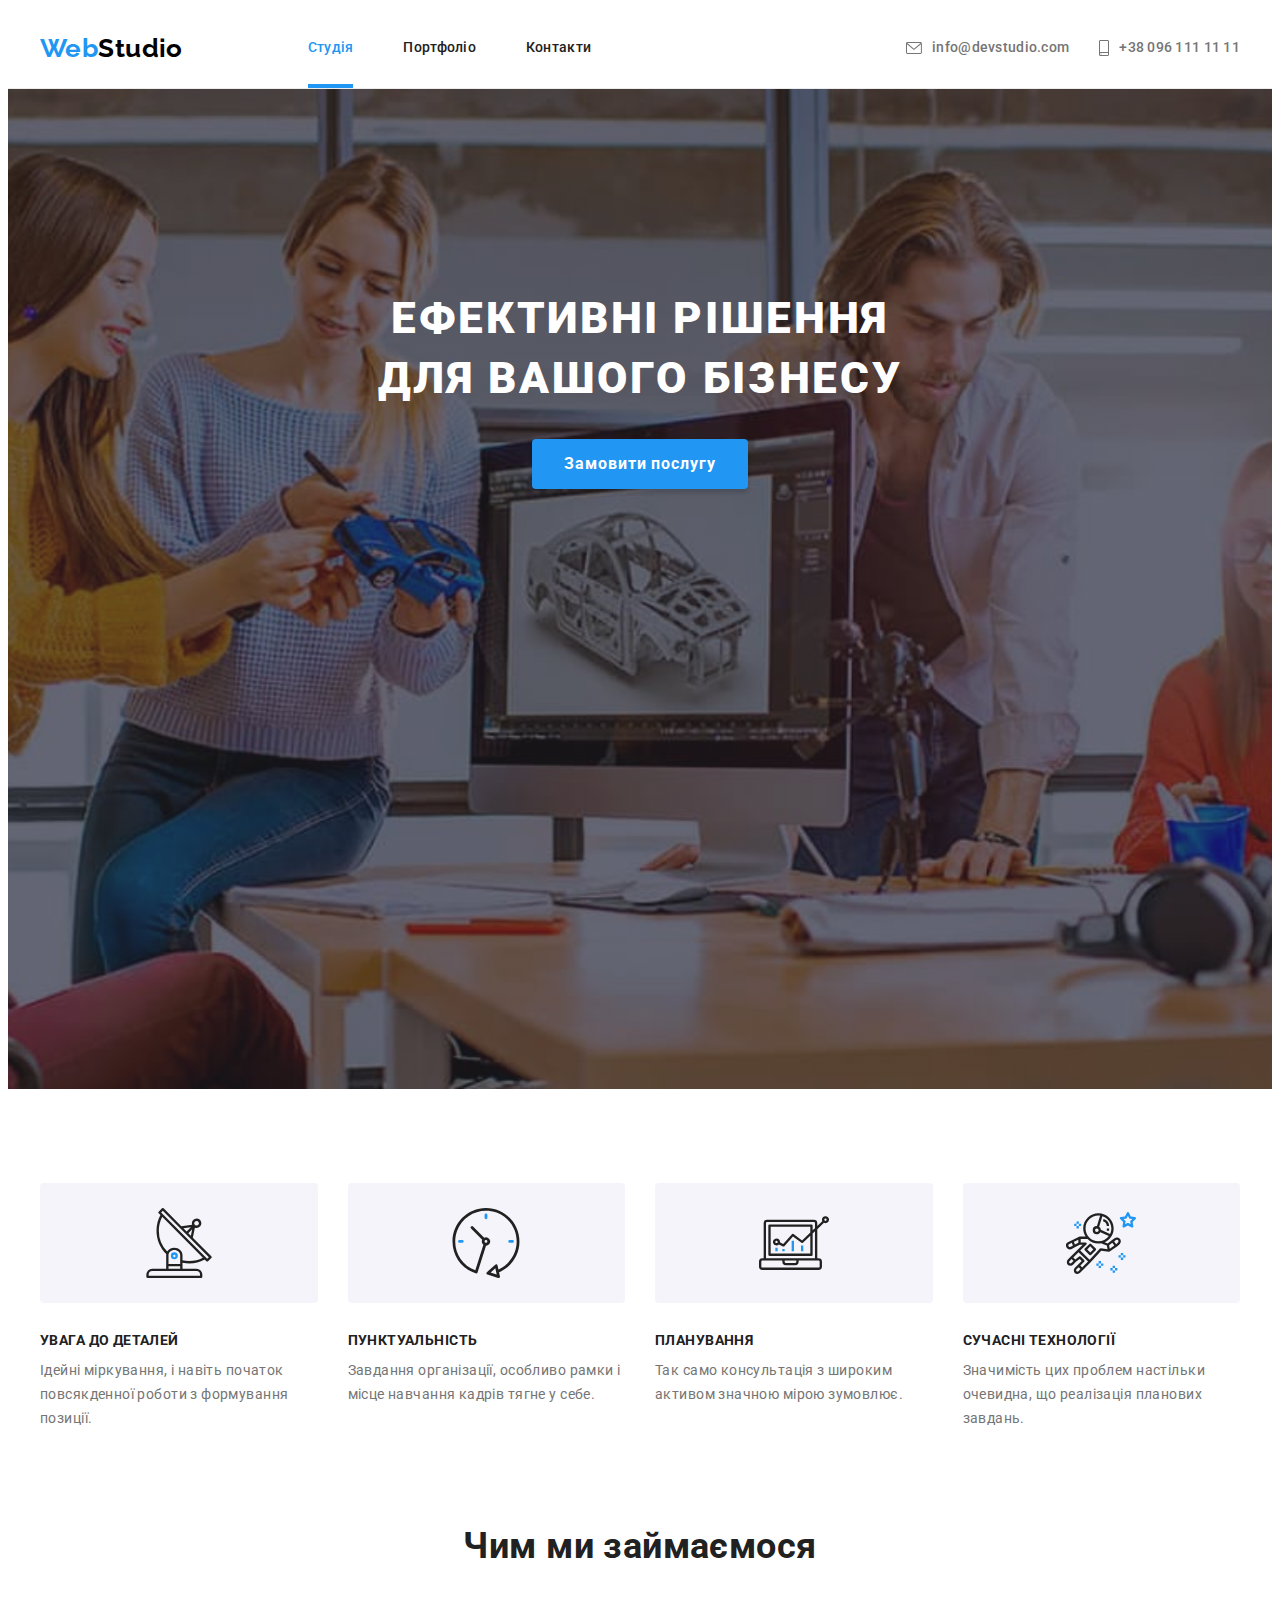
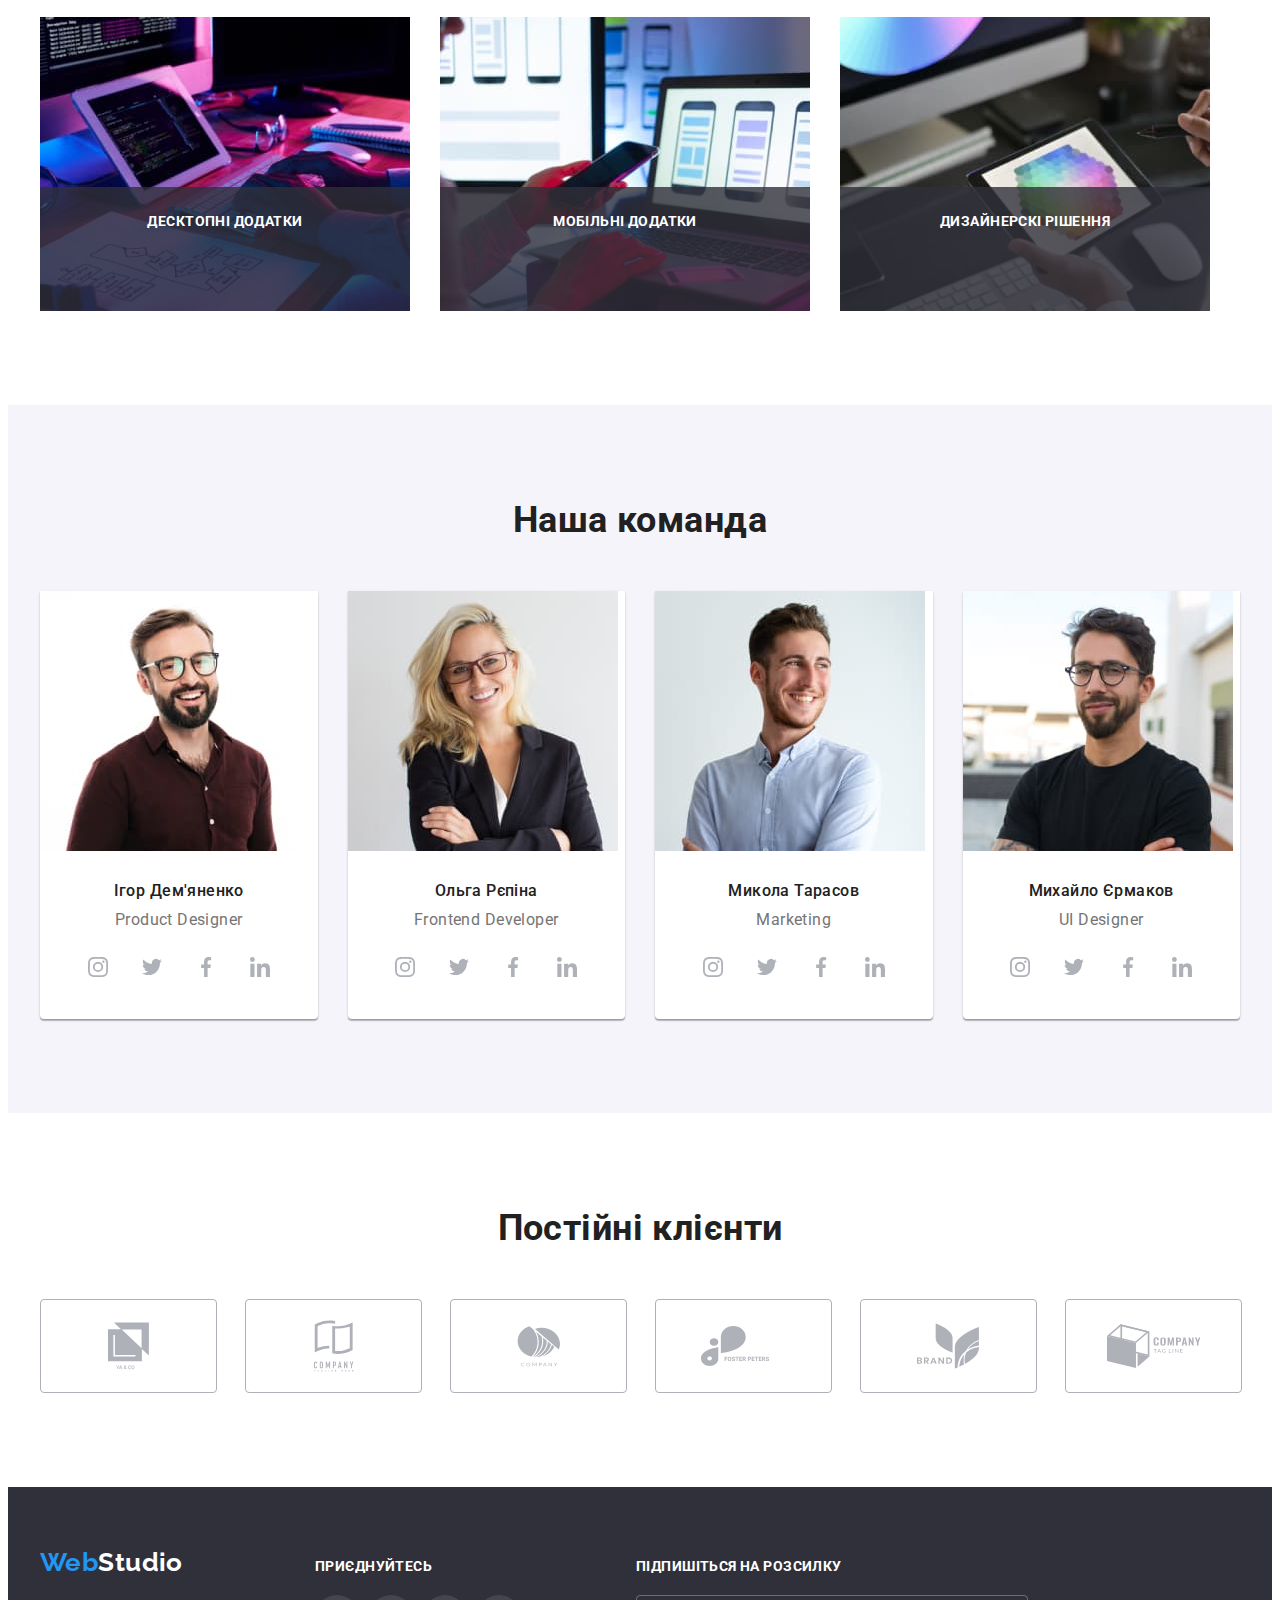
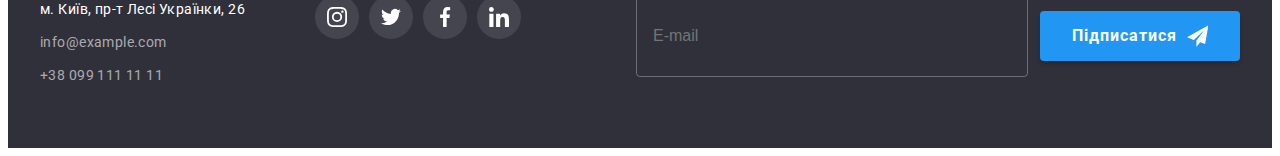
==== commit b6c20965: "add tag picture for first 3 projects on portfolio page" ====
--- a/index.html
+++ b/index.html
@@ -161,7 +161,15 @@
                 <h2 class="section__title">Наша команда</h2>
                 <ul class="team__list">
                     <li class="team-member team__item">
-                        <img class="team-member__image" src="./images/team-members/igor-demyanenko.jpg" alt="Ігор Дем'яненко">
+                        <picture>
+                            <source srcset="./images/team-members/igor-demyanenko-450.jpg 1x, ./images/team-members/igor-demyanenko-450@2x.jpg 2x"
+                                media="(max-width: 767px)">
+                            <source srcset="./images/team-members/igor-demyanenko-354.jpg 1x, ./images/team-members/igor-demyanenko-354@2x.jpg 2x"
+                                media="(max-width: 1199px)">
+                            <source srcset="./images/team-members/igor-demyanenko-270.jpg 1x, ./images/team-members/igor-demyanenko-270@2x.jpg 2x"
+                                media="(min-width: 1200px)">
+                            <img class="team-member__image" src="./images/team-members/igor-demyanenko-450.jpg" alt="Ігор Дем'яненко">
+                        </picture>
                         <div class="team-member__wrapper">
                             <h3 class="team-member__name">Ігор Дем'яненко</h3>
                             <p class="team-member__function">Product Designer</p>
@@ -198,7 +206,15 @@
                         </div>
                     </li>
                     <li class="team-member team__item">
-                        <img class="team-member__image" src="./images/team-members/olga-repina.jpg" alt="Ольга Рєпіна">
+                        <picture>
+                            <source srcset="./images/team-members/olga-repina-450.jpg 1x, ./images/team-members/olga-repina-450@2x.jpg 2x"
+                                media="(max-width: 767px)">
+                            <source srcset="./images/team-members/olga-repina-354.jpg 1x, ./images/team-members/olga-repina-354@2x.jpg 2x"
+                                media="(max-width: 1199px)">
+                            <source srcset="./images/team-members/olga-repina-270.jpg 1x, ./images/team-members/olga-repina-270@2x.jpg 2x"
+                                media="(min-width: 1200px)">
+                            <img class="team-member__image" src="./images/team-members/olga-repina-450.jpg" alt="Ольга Рєпіна">
+                        </picture>
                         <div class="team-member__wrapper">
                             <h3 class="team-member__name">Ольга Рєпіна</h3>
                             <p class="team-member__function">Frontend Developer</p>
@@ -235,7 +251,15 @@
                         </div>
                     </li>
                     <li class="team-member team__item">
-                        <img class="team-member__image" src="./images/team-members/nikolai-tarasov.jpg" alt="Микола Тарасов">
+                        <picture>
+                            <source srcset="./images/team-members/mykola-tarasov-450.jpg 1x, ./images/team-members/mykola-tarasov-450@2x.jpg 2x"
+                                media="(max-width: 767px)">
+                            <source srcset="./images/team-members/mykola-tarasov-354.jpg 1x, ./images/team-members/mykola-tarasov-354@2x.jpg 2x"
+                                media="(max-width: 1199px)">
+                            <source srcset="./images/team-members/mykola-tarasov-270.jpg 1x, ./images/team-members/mykola-tarasov-270@2x.jpg 2x"
+                                media="(min-width: 1200px)">
+                            <img class="team-member__image" src="./images/team-members/mykola-tarasov-450.jpg" alt="Микола Тарасов">
+                        </picture>
                         <div class="team-member__wrapper">
                             <h3 class="team-member__name">Микола Тарасов</h3>
                             <p class="team-member__function">Marketing</p>
@@ -272,7 +296,15 @@
                         </div>
                     </li>
                     <li class="team-member team__item">
-                        <img class="team-member__image" src="./images/team-members/mihkael-ermakov.jpg" alt="Михайло Єрмаков">
+                        <picture>
+                            <source srcset="./images/team-members/mihkaylo-ermakov-450.jpg 1x, ./images/team-members/mihkaylo-ermakov-450@2x.jpg 2x"
+                                media="(max-width: 767px)">
+                            <source srcset="./images/team-members/mihkaylo-ermakov-354.jpg 1x, ./images/team-members/mihkaylo-ermakov-354@2x.jpg 2x"
+                                media="(max-width: 1199px)">
+                            <source srcset="./images/team-members/mihkaylo-ermakov-270.jpg 1x, ./images/team-members/mihkaylo-ermakov-270@2x.jpg 2x"
+                                media="(min-width: 1200px)">
+                            <img class="team-member__image" src="./images/team-members/mihkaylo-ermakov-450.jpg" alt="Михайло Єрмаков">
+                        </picture>
                         <div class="team-member__wrapper">
                             <h3 class="team-member__name">Михайло Єрмаков</h3>
                             <p class="team-member__function">UI Designer</p>
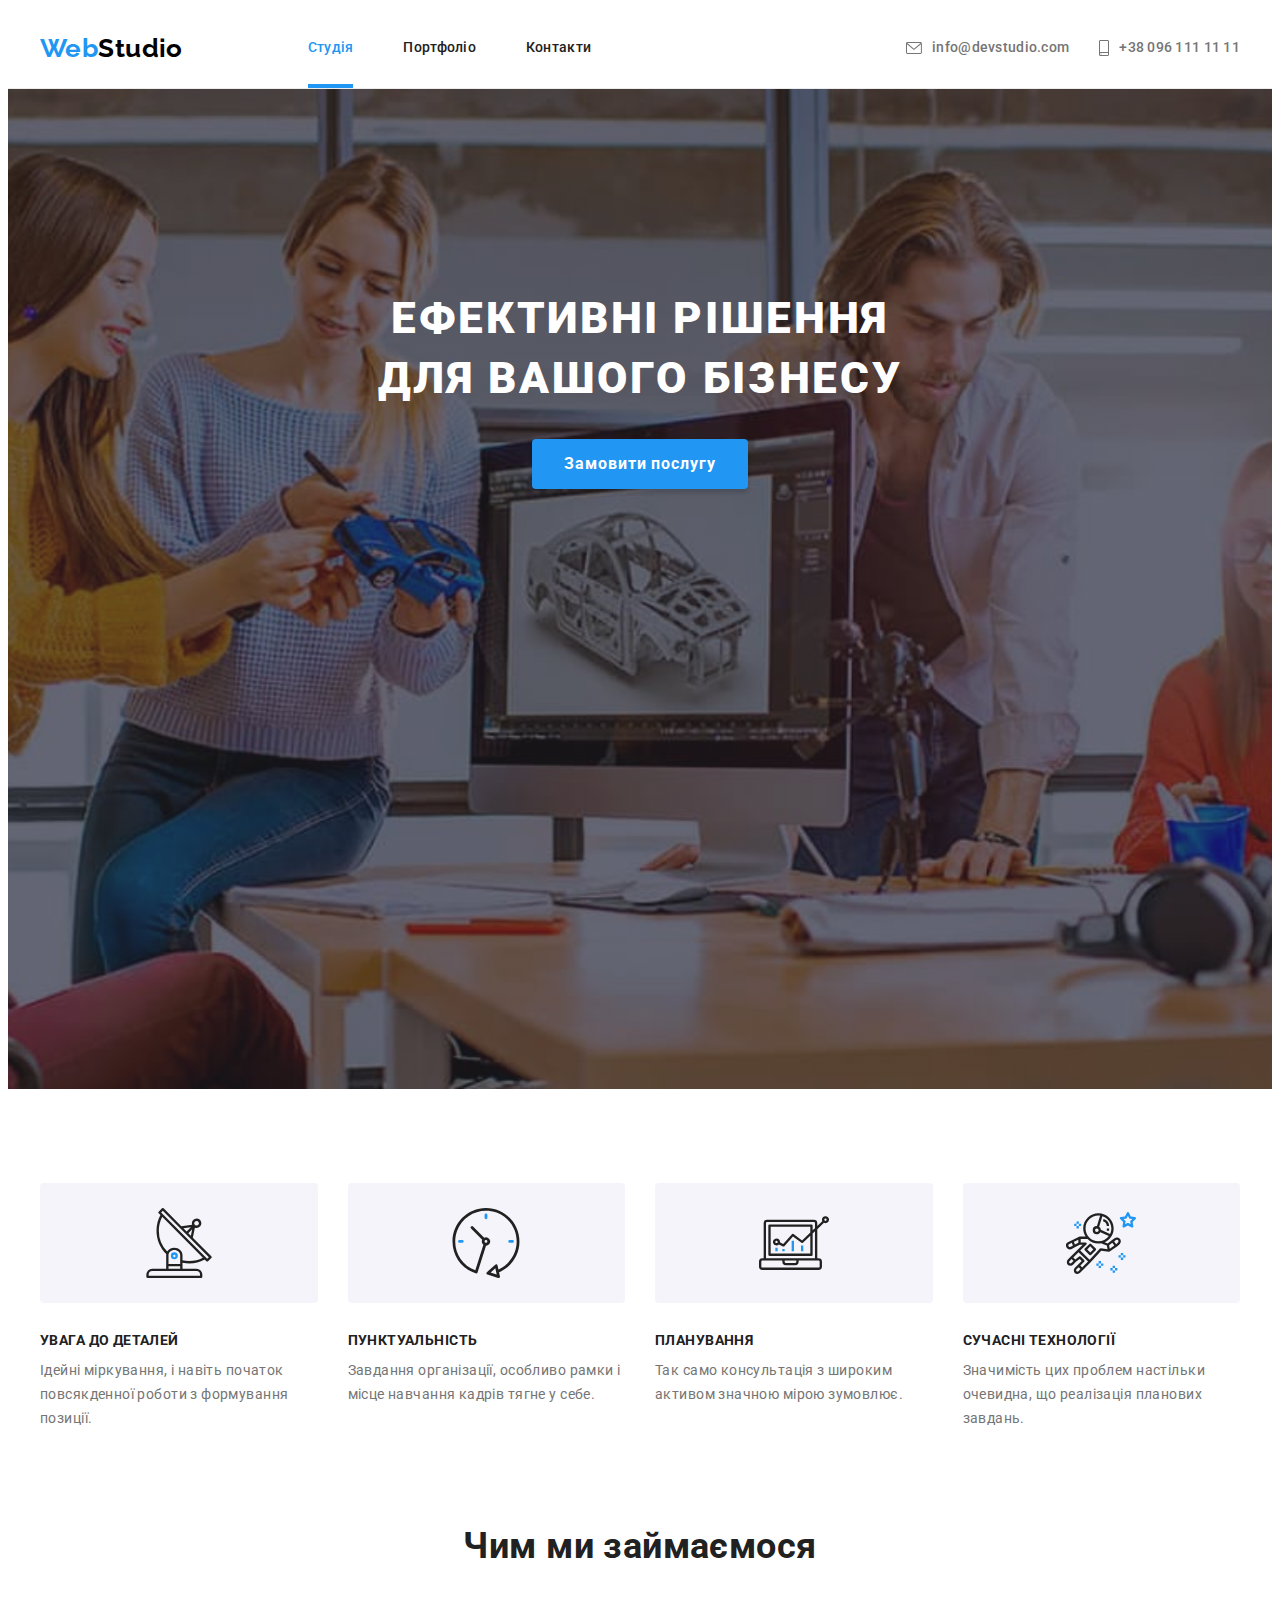
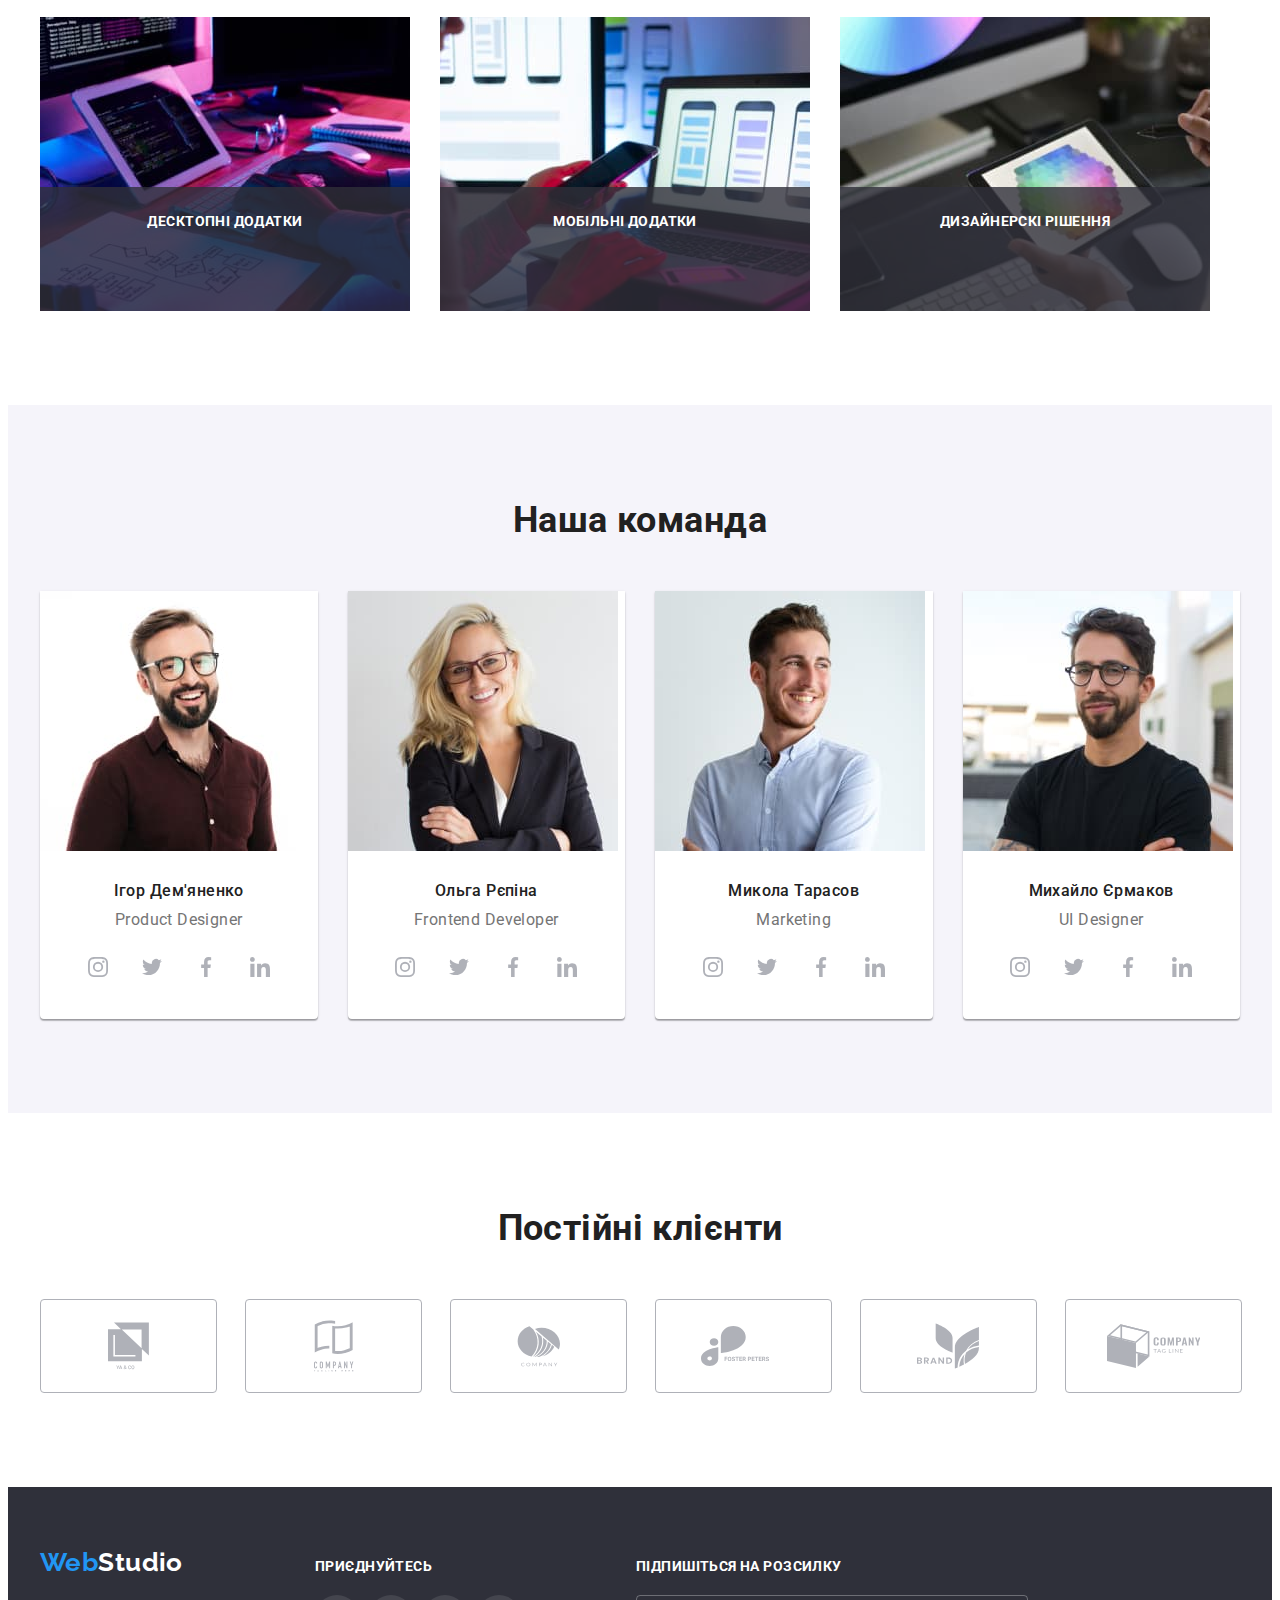
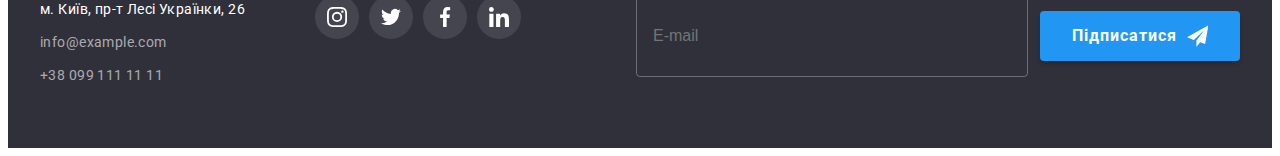
==== commit 11a303a9: "add hero-images and finish hw-08" ====
--- a/index.html
+++ b/index.html
@@ -136,19 +136,31 @@
                 <ul class="activities__list">
                     <li class="activities__item">
                         <div class="activity-card">
-                            <img class="activity-card__image" src="./images/img-1.jpg" alt="Людина пише код в програмі на ноутбуці при використанні накресленої на аркуші схеми" width="370" height="294">
+                            <img class="activity-card__image"
+                            srcset="./images/activity-cards/desktop-applications@2x.jpg 2x"
+                            src="./images/activity-cards/desktop-applications.jpg"
+                            alt="Людина пише код в програмі на ноутбуці при використанні накресленої на аркуші схеми"
+                            width="370" height="294">
                             <h3 class="activity-card__title">Десктопні додатки</h3>
                         </div>
                     </li>
                     <li class="activities__item">
                         <div class="activity-card">
-                            <img class="activity-card__image" src="./images/img-2.jpg" alt="Людина обирає в програмі на ноутбуці один з варіантів розташування додатків на зображеннях трьох смартфонів, тримаючи при цьому в руці справжній смартфон" width="370" height="294">
+                            <img class="activity-card__image"
+                            srcset="./images/activity-cards/mobile-applications@2x.jpg 2x"
+                            src="./images/activity-cards/mobile-applications.jpg"
+                            alt="Людина обирає в програмі на ноутбуці один з варіантів розташування додатків на зображеннях трьох смартфонів, тримаючи при цьому в руці справжній смартфон"
+                            width="370" height="294">
                             <h3 class="activity-card__title">Мобільні додатки</h3>
                         </div>
                     </li>
                     <li class="activities__item">
                         <div class="activity-card">
-                            <img class="activity-card__image" src="./images/img-3.jpg" alt="Людина тримає планшет і в спеціальній програмі стілусом обирає колір з палітри" width="370" height="294">
+                            <img class="activity-card__image"
+                            srcset="./images/activity-cards/design-solutions@2x.jpg 2x"
+                            src="./images/activity-cards/design-solutions.jpg"
+                            alt="Людина тримає планшет і в спеціальній програмі стілусом обирає колір з палітри"
+                            width="370" height="294">
                             <h3 class="activity-card__title">Дизайнерскі рішення</h3>
                         </div>
                     </li>
--- a/css/main.min.css
+++ b/css/main.min.css
@@ -1 +1 @@
-:root{--primary-text-color: #757575;--accent-color: #2196F3;--header-border-color: #ECECEC;--logo-text-color: #2196F3;--logo-black-text-color: #000000;--logo-white-text-color: #FFFFFF;--hero-text-color: #FFFFFF;--button-text-color: #FFFFFF;--title-text-color: #212121;--activity-item-title-color: #FFFFFF;--team-member-socials-color: #AFB1B8;--team-member-socials-accent-color: #FFFFFF;--client-color: #AFB1B8;--footer-white-text-color: #FFFFFF;--address-text-color: rgba(255, 255, 255, 0.6);--footer-input-color: #FFFFFF;--footer-input-placeholder-color: rgba(255, 255, 255, 0.6);--footer-input-border-color: rgba(255, 255, 255, 0.3);--form-input-border-color: rgba(33, 33, 33, 0.2);--form-input-placeholder-color: rgba(117, 117, 117, 0.5);--filter-accent-color: #FFFFFF;--portfolio-overlay-text-color: #FFFFFF;--primary-bcg-color: #FFFFFF;--hero-bcg-color: #2F303A;--button-color: #2196F3;--button-accent-color: #188CE8;--activity-item-bcg-color: rgba(47, 48, 58, 0.8);--team-bcg-color: #F5F4FA;--team-member-bcg-color: #FFFFFF;--footer-socials-bcg-color: rgba(255, 255, 255, 0.1);--portfolio-filter-bcg-color: #F5F4FA;--portfolio-filter-accent-color: #2196F3;--portfolio-overlay-bcg-color: rgba(33, 150, 243, 0.9);--portfolio-works-border-color: #EEEEEE;--hero-modal-backdrop-color: rgba(0, 0, 0, 0.2);--timing-function: cubic-bezier(0.4, 0, 0.2, 1);--duration: 250ms}.visually-hidden{position:absolute;width:1px;height:1px;margin:-1px;border:0;padding:0;white-space:nowrap;-webkit-clip-path:inset(100%);clip-path:inset(100%);clip:rect(0 0 0 0);overflow:hidden}.subscribe-form__button,.socials,.advantage__picture,.checkbox,.button-close{display:-webkit-box;display:-ms-flexbox;display:flex;-webkit-box-pack:center;-ms-flex-pack:center;justify-content:center;-webkit-box-align:center;-ms-flex-align:center;align-items:center}.client,.socials__link,.checkbox__label{display:-webkit-inline-box;display:-ms-inline-flexbox;display:inline-flex;-webkit-box-pack:center;-ms-flex-pack:center;justify-content:center;-webkit-box-align:center;-ms-flex-align:center;align-items:center}body{min-width:320px;font-family:"Roboto",sans-serif;font-size:14px;letter-spacing:.03em;background-color:var(--primary-bcg-color);color:var(--primary-text-color)}body.modal-open{overflow:hidden}h1,h2,h3,h4,h5,h6,p{margin-top:0}ul{list-style:none;padding-left:0;margin:0}img{display:block;max-width:100%;height:auto}fieldset{margin:0;padding:0;border:none}.header{border-bottom:1px solid var(--header-border-color)}@media screen and (max-width: 767px){.header{position:relative;display:-webkit-box;display:-ms-flexbox;display:flex;-webkit-box-align:center;-ms-flex-align:center;align-items:center;height:60px}}@media screen and (min-width: 768px){.header{height:80px}}.page-header{width:100%}.page-header__navigation{display:-webkit-box;display:-ms-flexbox;display:flex;-webkit-box-pack:justify;-ms-flex-pack:justify;justify-content:space-between;-webkit-box-align:center;-ms-flex-align:center;align-items:center}.logo{font-family:"Raleway";font-style:normal;font-weight:700;font-size:24px;line-height:1.167;text-decoration:none;color:var(--logo-text-color)}.logo--black{color:var(--logo-black-text-color)}.logo--white{color:var(--logo-white-text-color)}@media screen and (min-width: 1200px){.logo{font-size:26px;line-height:1.19}}@media screen and (max-width: 767px){.site-nav{font-size:40px;line-height:1.175}.site-nav__item+.site-nav__item{margin-top:32px}}@media screen and (min-width: 768px){.site-nav{display:-webkit-box;display:-ms-flexbox;display:flex}.site-nav__item+.site-nav__item{margin-left:50px}.site-nav__link::after{position:absolute;content:"";display:block;bottom:0;left:0;width:100%;height:4px;background-color:var(--accent-color);opacity:0;-webkit-transition-property:opacity;transition-property:opacity;-webkit-transition-timing-function:var(--timing-function);transition-timing-function:var(--timing-function);-webkit-transition-duration:var(--duration);transition-duration:var(--duration)}}.site-nav__link{position:relative;display:block;font-weight:500;line-height:1.14;letter-spacing:.02em;text-decoration:none;color:var(--title-text-color);-webkit-transition-property:color;transition-property:color;-webkit-transition-timing-function:var(--timing-function);transition-timing-function:var(--timing-function);-webkit-transition-duration:var(--duration);transition-duration:var(--duration)}.site-nav__link--current::after{opacity:1}.site-nav__link--current,.site-nav__link:hover,.site-nav__link:focus{color:var(--accent-color)}@media screen and (min-width: 768px){.site-nav__link{padding-top:32px;padding-bottom:32px}}@media screen and (min-width: 768px){.contacts{display:-webkit-box;display:-ms-flexbox;display:flex;-webkit-box-orient:vertical;-webkit-box-direction:reverse;-ms-flex-direction:column-reverse;flex-direction:column-reverse;-webkit-box-pack:center;-ms-flex-pack:center;justify-content:center;margin-left:96px}.contacts__item+.contacts__item{margin-bottom:10px}}@media screen and (min-width: 1200px){.contacts{-webkit-box-orient:horizontal;-webkit-box-direction:reverse;-ms-flex-direction:row-reverse;flex-direction:row-reverse;-webkit-box-align:center;-ms-flex-align:center;align-items:center;margin-left:315px}.contacts__item+.contacts__item{margin-right:30px;margin-bottom:0}}.contacts__link{display:-webkit-box;display:-ms-flexbox;display:flex;-webkit-box-align:center;-ms-flex-align:center;align-items:center;font-weight:500;line-height:1.14;letter-spacing:.02em;text-decoration:none;color:var(--primary-text-color);-webkit-transition-property:color;transition-property:color;-webkit-transition-timing-function:var(--timing-function);transition-timing-function:var(--timing-function);-webkit-transition-duration:var(--duration);transition-duration:var(--duration)}.contacts__link:hover,.contacts__link:focus{color:var(--accent-color)}.contacts__icon{margin-right:10px;fill:currentColor}@media screen and (max-width: 767px){.contacts__item+.contacts__item{margin-top:32px}.contacts__icon{display:none}.contacts__link-tel-number{font-size:34px;line-height:1.176;color:var(--accent-color)}.contacts__link-mail{font-size:24px;line-height:1.167}}.section{padding-top:60px;padding-bottom:60px}.section__title{margin-bottom:30px;font-size:28px;line-height:1.17;text-align:center;color:var(--title-text-color)}@media screen and (min-width: 1200px){.section{padding-top:94px;padding-bottom:94px}.section__title{margin-bottom:50px;font-size:36px;line-height:1.17;text-align:center;color:var(--title-text-color)}}.container{padding-left:15px;padding-right:15px;margin-left:auto;margin-right:auto}@media screen and (min-width: 480px){.container{width:480px}}@media screen and (min-width: 768px){.container{width:768px}}@media screen and (min-width: 1200px){.container{width:1200px}}.button{padding:10px 32px;font-family:inherit;font-weight:700;font-size:16px;line-height:1.875;text-align:center;letter-spacing:.06em;color:var(--button-text-color);background-color:var(--button-color);-webkit-box-shadow:0px 4px 4px rgba(0,0,0,.15);box-shadow:0px 4px 4px rgba(0,0,0,.15);border-radius:4px;border:none;cursor:pointer;-webkit-transition-property:background-color;transition-property:background-color;-webkit-transition-timing-function:var(--timing-function);transition-timing-function:var(--timing-function);-webkit-transition-duration:var(--duration);transition-duration:var(--duration)}.button--standart-sizes{width:200px;height:50px}.button:hover,.button:focus{background-color:var(--button-accent-color)}.button-close{position:absolute;width:30px;height:30px;top:8px;right:8px;z-index:5;background-color:rgba(0,0,0,0);fill:var(--logo-black-text-color);border-radius:50%;border:1px solid rgba(0,0,0,.1);cursor:pointer;-webkit-transition-property:fill;transition-property:fill;-webkit-transition-timing-function:var(--timing-function);transition-timing-function:var(--timing-function);-webkit-transition-duration:var(--duration);transition-duration:var(--duration)}.button-close:hover,.button-close:focus{fill:var(--accent-color)}.form-field{display:-webkit-box;display:-ms-flexbox;display:flex;-webkit-box-orient:vertical;-webkit-box-direction:normal;-ms-flex-direction:column;flex-direction:column}.form-field__label{margin-bottom:4px;font-size:12px;line-height:1.167}.form-field__inner{position:relative}.form-field__input{padding:12px 16px 12px 42px;font-size:12px;line-height:1.167;border:1px solid var(--form-input-border-color);border-radius:4px;width:100%;height:40px;cursor:pointer;-webkit-transition-property:border;transition-property:border;-webkit-transition-timing-function:var(--timing-function);transition-timing-function:var(--timing-function);-webkit-transition-duration:var(--duration);transition-duration:var(--duration)}.form-field__input::-webkit-input-placeholder{color:var(--form-input-placeholder-color)}.form-field__input::-moz-placeholder{color:var(--form-input-placeholder-color)}.form-field__input:-ms-input-placeholder{color:var(--form-input-placeholder-color)}.form-field__input::-ms-input-placeholder{color:var(--form-input-placeholder-color)}.form-field__input::placeholder{color:var(--form-input-placeholder-color)}.form-field__icon{position:absolute;top:50%;left:12px;width:18px;height:18px;fill:var(--title-text-color);-webkit-transform:translateY(-50%);transform:translateY(-50%);-webkit-transition-property:fill;transition-property:fill;-webkit-transition-timing-function:var(--timing-function);transition-timing-function:var(--timing-function);-webkit-transition-duration:var(--duration);transition-duration:var(--duration)}.form-field:focus-within .form-field__input{outline:none;border:1px solid var(--accent-color)}.form-field:focus-within .form-field__icon{fill:var(--accent-color)}.comment__textarea{resize:none;height:120px;width:100%;padding:12px 16px}.checkbox__label{position:relative;-ms-flex-wrap:wrap;flex-wrap:wrap;margin-bottom:0;font-size:12px;line-height:1.167;letter-spacing:.03em;cursor:pointer}@media screen and (min-width: 1200px){.checkbox__label{font-size:14px;line-height:1.714}}.checkbox__icon{margin-right:7px;width:16px;height:15px}.checkbox__icon--passive{fill:var(--title-text-color);opacity:1;-webkit-transition-property:opacity,fill;transition-property:opacity,fill;-webkit-transition-timing-function:var(--timing-function);transition-timing-function:var(--timing-function);-webkit-transition-duration:var(--duration);transition-duration:var(--duration)}.checkbox__icon--active{position:absolute;left:0;top:50%;-webkit-transform:translateY(-50%);transform:translateY(-50%);background-color:var(--button-color);border-radius:2px;opacity:0;-webkit-transition-property:opacity;transition-property:opacity;-webkit-transition-timing-function:var(--timing-function);transition-timing-function:var(--timing-function);-webkit-transition-duration:var(--duration);transition-duration:var(--duration)}.checkbox__conditions-link{color:var(--accent-color);margin-left:7px}.checkbox__input:checked+.checkbox__label>.checkbox__icon--passive{opacity:0}.checkbox__input:checked+.checkbox__label>.checkbox__icon--active{opacity:1}.checkbox__input:focus+.checkbox__label>.checkbox__icon--passive{fill:var(--accent-color)}.advantage{width:100%}.advantage__picture{height:120px;margin-bottom:30px;background-color:var(--team-bcg-color);border-radius:4px}.advantage__icon{width:70px;height:70px}.advantage__title{margin-bottom:10px;font-size:14px;line-height:1.14;text-transform:uppercase;color:var(--title-text-color)}.advantage__desc{margin-bottom:0;line-height:1.714}.activity-card{position:relative}.activity-card__title{position:absolute;left:0;bottom:0;padding-top:27px;padding-bottom:27px;margin-bottom:0;width:100%;height:70px;font-size:14px;line-height:1.14;text-align:center;text-transform:uppercase;background-color:var(--activity-item-bcg-color);color:var(--activity-item-title-color)}.team-member{width:100%;background:var(--team-member-bcg-color);-webkit-box-shadow:0px 1px 3px rgba(0,0,0,.12),0px 1px 1px rgba(0,0,0,.14),0px 2px 1px rgba(0,0,0,.2);box-shadow:0px 1px 3px rgba(0,0,0,.12),0px 1px 1px rgba(0,0,0,.14),0px 2px 1px rgba(0,0,0,.2);border-radius:0px 0px 4px 4px}.team-member__wrapper{padding-top:30px;padding-bottom:30px}.team-member__name{margin-bottom:10px;font-weight:500;font-size:16px;line-height:1.19;text-align:center;color:var(--title-text-color)}.team-member__function{font-size:16px;line-height:1.19;text-align:center}.socials__item:not(:first-child){margin-left:10px}.socials__link{width:44px;height:44px;border-radius:50%;fill:var(--footer-white-text-color);background-color:var(--footer-socials-bcg-color);-webkit-transition-property:background-color;transition-property:background-color;-webkit-transition-timing-function:var(--timing-function);transition-timing-function:var(--timing-function);-webkit-transition-duration:var(--duration);transition-duration:var(--duration)}.socials__link:hover,.socials__link:focus{background-color:var(--accent-color)}.socials__link--grey{color:var(--team-member-socials-color);-webkit-transition-property:color,background-color;transition-property:color,background-color;-webkit-transition-timing-function:var(--timing-function);transition-timing-function:var(--timing-function);-webkit-transition-duration:var(--duration);transition-duration:var(--duration)}.socials__link--grey:hover,.socials__link--grey:focus{color:var(--team-member-socials-accent-color)}.socials__icon{width:20px;height:20px}.socials__icon--currentcolor{fill:currentColor}.client{width:100%;height:92px;border-radius:4px;border:1px solid var(--client-color);color:var(--client-color);-webkit-transition-property:color,border-color;transition-property:color,border-color;-webkit-transition-timing-function:var(--timing-function);transition-timing-function:var(--timing-function);-webkit-transition-duration:var(--duration);transition-duration:var(--duration)}.client:hover,.client:focus{color:var(--accent-color);border-color:var(--accent-color)}.client__icon{fill:currentColor}.client__icon--standart-height{height:52px}.footer{padding:60px 0;background-color:var(--hero-bcg-color)}.page-footer__title{margin-bottom:20px;font-size:14px;line-height:1.14;text-transform:uppercase;color:var(--footer-white-text-color)}@media screen and (max-width: 1199px){.page-footer{text-align:center}.page-footer__address-nav{margin-bottom:60px}.page-footer__connect{margin-bottom:60px}}.page-footer__logo{display:block;margin-bottom:20px}@media screen and (min-width: 768px){.page-footer__info{display:-webkit-box;display:-ms-flexbox;display:flex;-ms-flex-pack:distribute;justify-content:space-around;-webkit-box-align:baseline;-ms-flex-align:baseline;align-items:baseline}}@media screen and (min-width: 1200px){.page-footer{display:-webkit-box;display:-ms-flexbox;display:flex;-webkit-box-pack:justify;-ms-flex-pack:justify;justify-content:space-between;-webkit-box-align:baseline;-ms-flex-align:baseline;align-items:baseline}.page-footer__connect{margin-left:70px;width:206px}}.address__item:not(:last-child){margin-bottom:9px}.address__link{font-style:normal;font-weight:400;line-height:1.71;text-decoration:none;color:var(--footer-white-text-color)}.address__link--accent{color:var(--address-text-color);-webkit-transition-property:color;transition-property:color;-webkit-transition-timing-function:var(--timing-function);transition-timing-function:var(--timing-function);-webkit-transition-duration:var(--duration);transition-duration:var(--duration)}.address__link--accent:hover,.address__link--accent:focus{color:var(--accent-color)}.subscribe-form__input{padding:15px 16px;margin-bottom:20px;font-size:16px;line-height:1.25;color:var(--footer-input-placeholder-color);background-color:rgba(0,0,0,0);border:1px solid var(--footer-input-border-color);border-radius:4px;width:100%;height:50px;cursor:pointer;-webkit-transition-property:border;transition-property:border;-webkit-transition-timing-function:var(--timing-function);transition-timing-function:var(--timing-function);-webkit-transition-duration:var(--duration);transition-duration:var(--duration)}.subscribe-form__input:focus-within{outline:none;border:1px solid var(--accent-color);color:var(--footer-input-color)}.subscribe-form__button{margin-left:auto;margin-right:auto}.subscribe-form__icon{margin-left:10px;width:24px;height:24px;fill:currentColor}@media screen and (min-width: 768px){.subscribe-form__input{width:450px}}@media screen and (min-width: 1200px){.subscribe-form{display:-webkit-box;display:-ms-flexbox;display:flex;-webkit-box-align:center;-ms-flex-align:center;align-items:center}.subscribe-form__input{width:358px;margin-bottom:0}.subscribe-form__button{margin-left:12px}}.filter-button{padding:6px 22px;border:none;font-family:inherit;font-weight:500;font-size:16px;line-height:1.625;text-align:center;letter-spacing:.03em;color:var(--title-text-color);background-color:var(--portfolio-filter-bcg-color);border-radius:4px;cursor:pointer;-webkit-transition-property:color,background-color,-webkit-box-shadow;transition-property:color,background-color,-webkit-box-shadow;transition-property:color,background-color,box-shadow;transition-property:color,background-color,box-shadow,-webkit-box-shadow;-webkit-transition-timing-function:var(--timing-function);transition-timing-function:var(--timing-function);-webkit-transition-duration:var(--duration);transition-duration:var(--duration)}.filter-button--active{color:var(--filter-accent-color);background:var(--portfolio-filter-accent-color)}.filter-button:hover,.filter-button:focus{color:var(--filter-accent-color);background-color:var(--portfolio-filter-accent-color);-webkit-box-shadow:0px 3px 1px rgba(0,0,0,.1),0px 1px 2px rgba(0,0,0,.08),0px 2px 2px rgba(0,0,0,.12);box-shadow:0px 3px 1px rgba(0,0,0,.1),0px 1px 2px rgba(0,0,0,.08),0px 2px 2px rgba(0,0,0,.12)}.work{display:-webkit-box;display:-ms-flexbox;display:flex;-webkit-box-orient:vertical;-webkit-box-direction:normal;-ms-flex-direction:column;flex-direction:column;text-decoration:none;-webkit-transition-property:-webkit-box-shadow;transition-property:-webkit-box-shadow;transition-property:box-shadow;transition-property:box-shadow, -webkit-box-shadow;-webkit-transition-timing-function:var(--timing-function);transition-timing-function:var(--timing-function);-webkit-transition-duration:var(--duration);transition-duration:var(--duration)}.work:hover,.work:focus{-webkit-box-shadow:1px 4px 6px rgba(0,0,0,.16),0px 4px 4px rgba(0,0,0,.06),0px 1px 1px rgba(0,0,0,.12);box-shadow:1px 4px 6px rgba(0,0,0,.16),0px 4px 4px rgba(0,0,0,.06),0px 1px 1px rgba(0,0,0,.12)}.work__card{position:relative;overflow:hidden}.work__overlay{position:absolute;top:0;left:0;width:100%;height:100%;background-color:var(--portfolio-overlay-bcg-color);opacity:0;-webkit-transform:translateY(100%);transform:translateY(100%);-webkit-transition-property:opacity,-webkit-transform;transition-property:opacity,-webkit-transform;transition-property:opacity,transform;transition-property:opacity,transform,-webkit-transform;-webkit-transition-timing-function:var(--timing-function);transition-timing-function:var(--timing-function);-webkit-transition-duration:var(--duration);transition-duration:var(--duration)}.work__overlay-description{position:absolute;top:50%;left:50%;-webkit-transform:translate(-50%, -50%);transform:translate(-50%, -50%);width:100%;margin-bottom:0;padding:0 24px;font-size:18px;line-height:1.556;color:var(--portfolio-overlay-text-color)}.work:hover .work__overlay,.work:focus .work__overlay{opacity:1;-webkit-transform:translateY(0);transform:translateY(0)}.work__caption{-webkit-box-flex:1;-ms-flex-positive:1;flex-grow:1;padding:20px 24px;border-left:1px solid var(--portfolio-works-border-color);border-right:1px solid var(--portfolio-works-border-color);border-bottom:1px solid var(--portfolio-works-border-color)}.work__title{margin-bottom:4px;font-weight:700;font-size:18px;line-height:2;letter-spacing:.06em;color:var(--title-text-color)}.work__type{margin-bottom:0;font-weight:400;font-size:16px;line-height:1.875;letter-spacing:.03em;color:var(--primary-text-color)}.button-menu{position:relative;z-index:2;display:-webkit-inline-box;display:-ms-inline-flexbox;display:inline-flex;width:40px;height:40px;padding:0;margin:0;border:none;background-color:rgba(0,0,0,0);fill:currentColor;cursor:pointer;-webkit-transition-property:fill;transition-property:fill;-webkit-transition-timing-function:var(--timing-function);transition-timing-function:var(--timing-function);-webkit-transition-duration:var(--duration);transition-duration:var(--duration)}.button-menu:hover,.button-menu:focus{fill:var(--accent-color)}@media screen and (min-width: 768px){.button-menu{display:none}}.button-menu__icon{position:absolute;left:50%;top:50%;-webkit-transform:translate(-50%, -50%);transform:translate(-50%, -50%)}.button-menu .icon-close-menu{display:none}.button-menu.is-open .icon-close-menu{display:block}.button-menu.is-open .icon-open-menu{display:none}@media screen and (max-width: 767px){.menu-container{display:none;position:absolute;z-index:1;top:0;left:0;width:100%;height:796px;background-color:var(--primary-bcg-color);padding:48px 40px}.menu-container.is-open{display:-webkit-box;display:-ms-flexbox;display:flex;-webkit-box-orient:vertical;-webkit-box-direction:normal;-ms-flex-direction:column;flex-direction:column;-webkit-box-pack:justify;-ms-flex-pack:justify;justify-content:space-between}.menu-container__contacts{margin-bottom:64px}}@media screen and (min-width: 768px){.menu-container{display:-webkit-box;display:-ms-flexbox;display:flex;-webkit-box-align:center;-ms-flex-align:center;align-items:center}}.menu-socials{display:-webkit-box;display:-ms-flexbox;display:flex;-ms-flex-wrap:wrap;flex-wrap:wrap}.menu-socials__item+.menu-socials__item{margin-left:20px}.menu-socials__link{position:relative;text-decoration:none;font-weight:500;font-size:18px;line-height:1.22;letter-spacing:.02em;color:var(--accent-color);cursor:pointer}.menu-socials__link-with-divide::after{position:absolute;content:"";display:block;bottom:0;left:-10px;width:1px;height:100%;background-color:rgba(33,33,33,.2)}@media screen and (min-width: 768px){.menu-socials{display:none}}.overlay{max-width:1600px;height:600px;margin-left:auto;margin-right:auto;background-image:-webkit-gradient(linear, left top, right top, from(rgba(47, 48, 58, 0.4)), to(rgba(47, 48, 58, 0.4))),url(../images/hero-image.jpg);background-image:linear-gradient(to right, rgba(47, 48, 58, 0.4), rgba(47, 48, 58, 0.4)),url(../images/hero-image.jpg);background-repeat:no-repeat;background-position:center;background-size:cover}.hero{padding:118px 0;text-align:center;background-color:var(--hero-bcg-color)}.hero__title{max-width:360px;margin-left:auto;margin-right:auto;margin-bottom:30px;font-weight:900;font-size:26px;line-height:1.615;letter-spacing:.06em;text-transform:uppercase;color:var(--hero-text-color)}@media screen and (min-width: 1200px){.hero{padding:200px 0}.hero__title{max-width:600px;font-size:44px;line-height:1.36}}@media screen and (min-width: 768px){.advantages__list{display:-webkit-box;display:-ms-flexbox;display:flex}}@media screen and (max-width: 1199px){.advantages__list{-ms-flex-wrap:wrap;flex-wrap:wrap;row-gap:57px;-webkit-column-gap:30px;-moz-column-gap:30px;column-gap:30px}}@media screen and (max-width: 767px){.advantages__item+.advantages__item{margin-top:30px}}@media screen and (min-width: 768px){.advantages__item{-ms-flex-preferred-size:calc((100% - 30px)/2);flex-basis:calc((100% - 30px)/2)}}@media screen and (min-width: 1200px){.advantages__item{-ms-flex-preferred-size:calc((100% - 90px)/4);flex-basis:calc((100% - 90px)/4)}.advantages__item+.advantages__item{margin-left:30px}}.activities{display:none;padding-top:0}@media screen and (min-width: 1200px){.activities{display:block}}.activities__list{display:-webkit-box;display:-ms-flexbox;display:flex}.activities__item+.activities__item{margin-left:30px}.team{background-color:var(--team-bcg-color)}@media screen and (min-width: 768px){.team__list{display:-webkit-box;display:-ms-flexbox;display:flex}}@media screen and (max-width: 1199px){.team__list{-ms-flex-wrap:wrap;flex-wrap:wrap;gap:30px}}@media screen and (max-width: 767px){.team__item+.team__item{margin-top:30px}}@media screen and (min-width: 768px){.team__item{-ms-flex-preferred-size:calc((100% - 30px)/2);flex-basis:calc((100% - 30px)/2)}}@media screen and (min-width: 1200px){.team__item{-ms-flex-preferred-size:calc((100% - 90px)/4);flex-basis:calc((100% - 90px)/4)}.team__item+.team__item{margin-left:30px}}@media screen and (min-width: 480px){.clients__list{display:-webkit-box;display:-ms-flexbox;display:flex}}@media screen and (max-width: 1199px){.clients__list{-ms-flex-wrap:wrap;flex-wrap:wrap;gap:30px}}@media screen and (min-width: 1200px){.clients__list{-webkit-box-pack:center;-ms-flex-pack:center;justify-content:center;-webkit-box-align:center;-ms-flex-align:center;align-items:center}}@media screen and (min-width: 480px){.clients__item{-ms-flex-preferred-size:calc((100% - 30px)/2);flex-basis:calc((100% - 30px)/2)}}@media screen and (min-width: 768px){.clients__item{-ms-flex-preferred-size:calc((100% - 60px)/3);flex-basis:calc((100% - 60px)/3)}}@media screen and (min-width: 1200px){.clients__item{-ms-flex-preferred-size:calc((100% - 150px)/6);flex-basis:calc((100% - 150px)/6)}.clients__item:not(:first-child){margin-left:30px}}.backdrop{position:fixed;top:0;left:0;z-index:3;width:100%;height:100%;background-color:var(--hero-modal-backdrop-color);overflow-y:scroll;opacity:1;-webkit-transition-property:opacity,visibility;transition-property:opacity,visibility;-webkit-transition-timing-function:var(--timing-function);transition-timing-function:var(--timing-function);-webkit-transition-duration:var(--duration);transition-duration:var(--duration)}.is-hidden{visibility:hidden;opacity:0;pointer-events:none}.modal{position:absolute;top:50%;left:50%;-webkit-transform:translate(-50%, -50%) scale(1);transform:translate(-50%, -50%) scale(1);z-index:4;min-width:320px;width:95%;height:auto;border-top-left-radius:4px;border-top-right-radius:4px;border-bottom-right-radius:4px;border-bottom-left-radius:4px;background-color:var(--primary-bcg-color);-webkit-transition-property:-webkit-transform;transition-property:-webkit-transform;transition-property:transform;transition-property:transform, -webkit-transform;-webkit-transition-timing-function:var(--timing-function);transition-timing-function:var(--timing-function);-webkit-transition-duration:var(--duration);transition-duration:var(--duration)}@media screen and (min-width: 480px){.modal{width:450px}}@media screen and (min-width: 1200px){.modal{min-width:528px;max-height:581px;height:100%}}.backdrop.is-hidden .modal{-webkit-transform:translate(-50%, -50%) scale(1.2);transform:translate(-50%, -50%) scale(1.2)}.main-form{width:100%;margin-left:auto;margin-right:auto;padding:30px}@media screen and (min-width: 480px){.main-form{padding:40px}}.main-form__title{display:block;font-size:20px;line-height:1.5;text-align:center;margin-bottom:12px;color:var(--title-text-color)}@media screen and (min-width: 1200px){.main-form__title{line-height:1.15}}.main-form__fieldset{margin-bottom:20px}.main-form__form-field{margin-bottom:10px}.main-form__comment{margin-bottom:0px}.main-form__checkbox{margin-bottom:30px}.main-form__button-submit{display:block;padding:0;margin-left:auto;margin-right:auto}.portfolio__filter{margin-bottom:40px;display:-webkit-box;display:-ms-flexbox;display:flex;-webkit-box-pack:center;-ms-flex-pack:center;justify-content:center}@media screen and (max-width: 767px){.portfolio__filter{-ms-flex-wrap:wrap;flex-wrap:wrap;row-gap:15px;-webkit-box-pack:start;-ms-flex-pack:start;justify-content:start}}@media screen and (min-width: 768px){.portfolio__filter{margin-bottom:30px}}@media screen and (min-width: 1200px){.portfolio__filter{margin-bottom:50px}}.portfolio__filter-item:not(:last-child){margin-right:8px}@media screen and (min-width: 768px){.portfolio__works{display:-webkit-box;display:-ms-flexbox;display:flex;-ms-flex-wrap:wrap;flex-wrap:wrap;gap:30px}}.portfolio__works-item{display:-webkit-box;display:-ms-flexbox;display:flex;-webkit-box-pack:center;-ms-flex-pack:center;justify-content:center;-ms-flex-preferred-size:100%;flex-basis:100%}@media screen and (max-width: 767px){.portfolio__works-item+.portfolio__works-item{margin-top:30px}}@media screen and (min-width: 768px){.portfolio__works-item{-ms-flex-preferred-size:calc((100% - 30px)/2);flex-basis:calc((100% - 30px)/2)}}@media screen and (min-width: 1200px){.portfolio__works-item{-ms-flex-preferred-size:calc((100% - 60px)/3);flex-basis:calc((100% - 60px)/3)}}/*# sourceMappingURL=main.min.css.map */+:root{--primary-text-color: #757575;--accent-color: #2196F3;--header-border-color: #ECECEC;--logo-text-color: #2196F3;--logo-black-text-color: #000000;--logo-white-text-color: #FFFFFF;--hero-text-color: #FFFFFF;--button-text-color: #FFFFFF;--title-text-color: #212121;--activity-item-title-color: #FFFFFF;--team-member-socials-color: #AFB1B8;--team-member-socials-accent-color: #FFFFFF;--client-color: #AFB1B8;--footer-white-text-color: #FFFFFF;--address-text-color: rgba(255, 255, 255, 0.6);--footer-input-color: #FFFFFF;--footer-input-placeholder-color: rgba(255, 255, 255, 0.6);--footer-input-border-color: rgba(255, 255, 255, 0.3);--form-input-border-color: rgba(33, 33, 33, 0.2);--form-input-placeholder-color: rgba(117, 117, 117, 0.5);--filter-accent-color: #FFFFFF;--portfolio-overlay-text-color: #FFFFFF;--primary-bcg-color: #FFFFFF;--hero-bcg-color: #2F303A;--button-color: #2196F3;--button-accent-color: #188CE8;--activity-item-bcg-color: rgba(47, 48, 58, 0.8);--team-bcg-color: #F5F4FA;--team-member-bcg-color: #FFFFFF;--footer-socials-bcg-color: rgba(255, 255, 255, 0.1);--portfolio-filter-bcg-color: #F5F4FA;--portfolio-filter-accent-color: #2196F3;--portfolio-overlay-bcg-color: rgba(33, 150, 243, 0.9);--portfolio-works-border-color: #EEEEEE;--hero-modal-backdrop-color: rgba(0, 0, 0, 0.2);--timing-function: cubic-bezier(0.4, 0, 0.2, 1);--duration: 250ms}.visually-hidden{position:absolute;width:1px;height:1px;margin:-1px;border:0;padding:0;white-space:nowrap;-webkit-clip-path:inset(100%);clip-path:inset(100%);clip:rect(0 0 0 0);overflow:hidden}.subscribe-form__button,.socials,.advantage__picture,.checkbox,.button-close{display:-webkit-box;display:-ms-flexbox;display:flex;-webkit-box-pack:center;-ms-flex-pack:center;justify-content:center;-webkit-box-align:center;-ms-flex-align:center;align-items:center}.client,.socials__link,.checkbox__label{display:-webkit-inline-box;display:-ms-inline-flexbox;display:inline-flex;-webkit-box-pack:center;-ms-flex-pack:center;justify-content:center;-webkit-box-align:center;-ms-flex-align:center;align-items:center}body{min-width:320px;font-family:"Roboto",sans-serif;font-size:14px;letter-spacing:.03em;background-color:var(--primary-bcg-color);color:var(--primary-text-color)}body.modal-open{overflow:hidden}h1,h2,h3,h4,h5,h6,p{margin-top:0}ul{list-style:none;padding-left:0;margin:0}img{display:block;max-width:100%;height:auto}fieldset{margin:0;padding:0;border:none}.header{border-bottom:1px solid var(--header-border-color)}@media screen and (max-width: 767px){.header{position:relative;display:-webkit-box;display:-ms-flexbox;display:flex;-webkit-box-align:center;-ms-flex-align:center;align-items:center;height:60px}}@media screen and (min-width: 768px){.header{height:80px}}.page-header{width:100%}.page-header__navigation{display:-webkit-box;display:-ms-flexbox;display:flex;-webkit-box-pack:justify;-ms-flex-pack:justify;justify-content:space-between;-webkit-box-align:center;-ms-flex-align:center;align-items:center}.logo{font-family:"Raleway";font-style:normal;font-weight:700;font-size:24px;line-height:1.167;text-decoration:none;color:var(--logo-text-color)}.logo--black{color:var(--logo-black-text-color)}.logo--white{color:var(--logo-white-text-color)}@media screen and (min-width: 1200px){.logo{font-size:26px;line-height:1.19}}@media screen and (max-width: 767px){.site-nav{font-size:40px;line-height:1.175}.site-nav__item+.site-nav__item{margin-top:32px}}@media screen and (min-width: 768px){.site-nav{display:-webkit-box;display:-ms-flexbox;display:flex}.site-nav__item+.site-nav__item{margin-left:50px}.site-nav__link::after{position:absolute;content:"";display:block;bottom:0;left:0;width:100%;height:4px;background-color:var(--accent-color);opacity:0;-webkit-transition-property:opacity;transition-property:opacity;-webkit-transition-timing-function:var(--timing-function);transition-timing-function:var(--timing-function);-webkit-transition-duration:var(--duration);transition-duration:var(--duration)}}.site-nav__link{position:relative;display:block;font-weight:500;line-height:1.14;letter-spacing:.02em;text-decoration:none;color:var(--title-text-color);-webkit-transition-property:color;transition-property:color;-webkit-transition-timing-function:var(--timing-function);transition-timing-function:var(--timing-function);-webkit-transition-duration:var(--duration);transition-duration:var(--duration)}.site-nav__link--current::after{opacity:1}.site-nav__link--current,.site-nav__link:hover,.site-nav__link:focus{color:var(--accent-color)}@media screen and (min-width: 768px){.site-nav__link{padding-top:32px;padding-bottom:32px}}@media screen and (min-width: 768px){.contacts{display:-webkit-box;display:-ms-flexbox;display:flex;-webkit-box-orient:vertical;-webkit-box-direction:reverse;-ms-flex-direction:column-reverse;flex-direction:column-reverse;-webkit-box-pack:center;-ms-flex-pack:center;justify-content:center;margin-left:96px}.contacts__item+.contacts__item{margin-bottom:10px}}@media screen and (min-width: 1200px){.contacts{-webkit-box-orient:horizontal;-webkit-box-direction:reverse;-ms-flex-direction:row-reverse;flex-direction:row-reverse;-webkit-box-align:center;-ms-flex-align:center;align-items:center;margin-left:315px}.contacts__item+.contacts__item{margin-right:30px;margin-bottom:0}}.contacts__link{display:-webkit-box;display:-ms-flexbox;display:flex;-webkit-box-align:center;-ms-flex-align:center;align-items:center;font-weight:500;line-height:1.14;letter-spacing:.02em;text-decoration:none;color:var(--primary-text-color);-webkit-transition-property:color;transition-property:color;-webkit-transition-timing-function:var(--timing-function);transition-timing-function:var(--timing-function);-webkit-transition-duration:var(--duration);transition-duration:var(--duration)}.contacts__link:hover,.contacts__link:focus{color:var(--accent-color)}.contacts__icon{margin-right:10px;fill:currentColor}@media screen and (max-width: 767px){.contacts__item+.contacts__item{margin-top:32px}.contacts__icon{display:none}.contacts__link-tel-number{font-size:34px;line-height:1.176;color:var(--accent-color)}.contacts__link-mail{font-size:24px;line-height:1.167}}.section{padding-top:60px;padding-bottom:60px}.section__title{margin-bottom:30px;font-size:28px;line-height:1.17;text-align:center;color:var(--title-text-color)}@media screen and (min-width: 1200px){.section{padding-top:94px;padding-bottom:94px}.section__title{margin-bottom:50px;font-size:36px;line-height:1.17;text-align:center;color:var(--title-text-color)}}.container{padding-left:15px;padding-right:15px;margin-left:auto;margin-right:auto}@media screen and (min-width: 480px){.container{width:480px}}@media screen and (min-width: 768px){.container{width:768px}}@media screen and (min-width: 1200px){.container{width:1200px}}.button{padding:10px 32px;font-family:inherit;font-weight:700;font-size:16px;line-height:1.875;text-align:center;letter-spacing:.06em;color:var(--button-text-color);background-color:var(--button-color);-webkit-box-shadow:0px 4px 4px rgba(0,0,0,.15);box-shadow:0px 4px 4px rgba(0,0,0,.15);border-radius:4px;border:none;cursor:pointer;-webkit-transition-property:background-color;transition-property:background-color;-webkit-transition-timing-function:var(--timing-function);transition-timing-function:var(--timing-function);-webkit-transition-duration:var(--duration);transition-duration:var(--duration)}.button--standart-sizes{width:200px;height:50px}.button:hover,.button:focus{background-color:var(--button-accent-color)}.button-close{position:absolute;width:30px;height:30px;top:8px;right:8px;z-index:5;background-color:rgba(0,0,0,0);fill:var(--logo-black-text-color);border-radius:50%;border:1px solid rgba(0,0,0,.1);cursor:pointer;-webkit-transition-property:fill;transition-property:fill;-webkit-transition-timing-function:var(--timing-function);transition-timing-function:var(--timing-function);-webkit-transition-duration:var(--duration);transition-duration:var(--duration)}.button-close:hover,.button-close:focus{fill:var(--accent-color)}.form-field{display:-webkit-box;display:-ms-flexbox;display:flex;-webkit-box-orient:vertical;-webkit-box-direction:normal;-ms-flex-direction:column;flex-direction:column}.form-field__label{margin-bottom:4px;font-size:12px;line-height:1.167}.form-field__inner{position:relative}.form-field__input{padding:12px 16px 12px 42px;font-size:12px;line-height:1.167;border:1px solid var(--form-input-border-color);border-radius:4px;width:100%;height:40px;cursor:pointer;-webkit-transition-property:border;transition-property:border;-webkit-transition-timing-function:var(--timing-function);transition-timing-function:var(--timing-function);-webkit-transition-duration:var(--duration);transition-duration:var(--duration)}.form-field__input::-webkit-input-placeholder{color:var(--form-input-placeholder-color)}.form-field__input::-moz-placeholder{color:var(--form-input-placeholder-color)}.form-field__input:-ms-input-placeholder{color:var(--form-input-placeholder-color)}.form-field__input::-ms-input-placeholder{color:var(--form-input-placeholder-color)}.form-field__input::placeholder{color:var(--form-input-placeholder-color)}.form-field__icon{position:absolute;top:50%;left:12px;width:18px;height:18px;fill:var(--title-text-color);-webkit-transform:translateY(-50%);transform:translateY(-50%);-webkit-transition-property:fill;transition-property:fill;-webkit-transition-timing-function:var(--timing-function);transition-timing-function:var(--timing-function);-webkit-transition-duration:var(--duration);transition-duration:var(--duration)}.form-field:focus-within .form-field__input{outline:none;border:1px solid var(--accent-color)}.form-field:focus-within .form-field__icon{fill:var(--accent-color)}.comment__textarea{resize:none;height:120px;width:100%;padding:12px 16px}.checkbox__label{position:relative;-ms-flex-wrap:wrap;flex-wrap:wrap;margin-bottom:0;font-size:12px;line-height:1.167;letter-spacing:.03em;cursor:pointer}@media screen and (min-width: 1200px){.checkbox__label{font-size:14px;line-height:1.714}}.checkbox__icon{margin-right:7px;width:16px;height:15px}.checkbox__icon--passive{fill:var(--title-text-color);opacity:1;-webkit-transition-property:opacity,fill;transition-property:opacity,fill;-webkit-transition-timing-function:var(--timing-function);transition-timing-function:var(--timing-function);-webkit-transition-duration:var(--duration);transition-duration:var(--duration)}.checkbox__icon--active{position:absolute;left:0;top:50%;-webkit-transform:translateY(-50%);transform:translateY(-50%);background-color:var(--button-color);border-radius:2px;opacity:0;-webkit-transition-property:opacity;transition-property:opacity;-webkit-transition-timing-function:var(--timing-function);transition-timing-function:var(--timing-function);-webkit-transition-duration:var(--duration);transition-duration:var(--duration)}.checkbox__conditions-link{color:var(--accent-color);margin-left:7px}.checkbox__input:checked+.checkbox__label>.checkbox__icon--passive{opacity:0}.checkbox__input:checked+.checkbox__label>.checkbox__icon--active{opacity:1}.checkbox__input:focus+.checkbox__label>.checkbox__icon--passive{fill:var(--accent-color)}.advantage{width:100%}.advantage__picture{height:120px;margin-bottom:30px;background-color:var(--team-bcg-color);border-radius:4px}.advantage__icon{width:70px;height:70px}.advantage__title{margin-bottom:10px;font-size:14px;line-height:1.14;text-transform:uppercase;color:var(--title-text-color)}.advantage__desc{margin-bottom:0;line-height:1.714}.activity-card{position:relative}.activity-card__title{position:absolute;left:0;bottom:0;padding-top:27px;padding-bottom:27px;margin-bottom:0;width:100%;height:70px;font-size:14px;line-height:1.14;text-align:center;text-transform:uppercase;background-color:var(--activity-item-bcg-color);color:var(--activity-item-title-color)}.team-member{width:100%;background:var(--team-member-bcg-color);-webkit-box-shadow:0px 1px 3px rgba(0,0,0,.12),0px 1px 1px rgba(0,0,0,.14),0px 2px 1px rgba(0,0,0,.2);box-shadow:0px 1px 3px rgba(0,0,0,.12),0px 1px 1px rgba(0,0,0,.14),0px 2px 1px rgba(0,0,0,.2);border-radius:0px 0px 4px 4px}.team-member__wrapper{padding-top:30px;padding-bottom:30px}.team-member__name{margin-bottom:10px;font-weight:500;font-size:16px;line-height:1.19;text-align:center;color:var(--title-text-color)}.team-member__function{font-size:16px;line-height:1.19;text-align:center}.socials__item:not(:first-child){margin-left:10px}.socials__link{width:44px;height:44px;border-radius:50%;fill:var(--footer-white-text-color);background-color:var(--footer-socials-bcg-color);-webkit-transition-property:background-color;transition-property:background-color;-webkit-transition-timing-function:var(--timing-function);transition-timing-function:var(--timing-function);-webkit-transition-duration:var(--duration);transition-duration:var(--duration)}.socials__link:hover,.socials__link:focus{background-color:var(--accent-color)}.socials__link--grey{color:var(--team-member-socials-color);-webkit-transition-property:color,background-color;transition-property:color,background-color;-webkit-transition-timing-function:var(--timing-function);transition-timing-function:var(--timing-function);-webkit-transition-duration:var(--duration);transition-duration:var(--duration)}.socials__link--grey:hover,.socials__link--grey:focus{color:var(--team-member-socials-accent-color)}.socials__icon{width:20px;height:20px}.socials__icon--currentcolor{fill:currentColor}.client{width:100%;height:92px;border-radius:4px;border:1px solid var(--client-color);color:var(--client-color);-webkit-transition-property:color,border-color;transition-property:color,border-color;-webkit-transition-timing-function:var(--timing-function);transition-timing-function:var(--timing-function);-webkit-transition-duration:var(--duration);transition-duration:var(--duration)}.client:hover,.client:focus{color:var(--accent-color);border-color:var(--accent-color)}.client__icon{fill:currentColor}.client__icon--standart-height{height:52px}.footer{padding:60px 0;background-color:var(--hero-bcg-color)}.page-footer__title{margin-bottom:20px;font-size:14px;line-height:1.14;text-transform:uppercase;color:var(--footer-white-text-color)}@media screen and (max-width: 1199px){.page-footer{text-align:center}.page-footer__address-nav{margin-bottom:60px}.page-footer__connect{margin-bottom:60px}}.page-footer__logo{display:block;margin-bottom:20px}@media screen and (min-width: 768px){.page-footer__info{display:-webkit-box;display:-ms-flexbox;display:flex;-ms-flex-pack:distribute;justify-content:space-around;-webkit-box-align:baseline;-ms-flex-align:baseline;align-items:baseline}}@media screen and (min-width: 1200px){.page-footer{display:-webkit-box;display:-ms-flexbox;display:flex;-webkit-box-pack:justify;-ms-flex-pack:justify;justify-content:space-between;-webkit-box-align:baseline;-ms-flex-align:baseline;align-items:baseline}.page-footer__connect{margin-left:70px;width:206px}}.address__item:not(:last-child){margin-bottom:9px}.address__link{font-style:normal;font-weight:400;line-height:1.71;text-decoration:none;color:var(--footer-white-text-color)}.address__link--accent{color:var(--address-text-color);-webkit-transition-property:color;transition-property:color;-webkit-transition-timing-function:var(--timing-function);transition-timing-function:var(--timing-function);-webkit-transition-duration:var(--duration);transition-duration:var(--duration)}.address__link--accent:hover,.address__link--accent:focus{color:var(--accent-color)}.subscribe-form__input{padding:15px 16px;margin-bottom:20px;font-size:16px;line-height:1.25;color:var(--footer-input-placeholder-color);background-color:rgba(0,0,0,0);border:1px solid var(--footer-input-border-color);border-radius:4px;width:100%;height:50px;cursor:pointer;-webkit-transition-property:border;transition-property:border;-webkit-transition-timing-function:var(--timing-function);transition-timing-function:var(--timing-function);-webkit-transition-duration:var(--duration);transition-duration:var(--duration)}.subscribe-form__input:focus-within{outline:none;border:1px solid var(--accent-color);color:var(--footer-input-color)}.subscribe-form__button{margin-left:auto;margin-right:auto}.subscribe-form__icon{margin-left:10px;width:24px;height:24px;fill:currentColor}@media screen and (min-width: 768px){.subscribe-form__input{width:450px}}@media screen and (min-width: 1200px){.subscribe-form{display:-webkit-box;display:-ms-flexbox;display:flex;-webkit-box-align:center;-ms-flex-align:center;align-items:center}.subscribe-form__input{width:358px;margin-bottom:0}.subscribe-form__button{margin-left:12px}}.filter-button{padding:6px 22px;border:none;font-family:inherit;font-weight:500;font-size:16px;line-height:1.625;text-align:center;letter-spacing:.03em;color:var(--title-text-color);background-color:var(--portfolio-filter-bcg-color);border-radius:4px;cursor:pointer;-webkit-transition-property:color,background-color,-webkit-box-shadow;transition-property:color,background-color,-webkit-box-shadow;transition-property:color,background-color,box-shadow;transition-property:color,background-color,box-shadow,-webkit-box-shadow;-webkit-transition-timing-function:var(--timing-function);transition-timing-function:var(--timing-function);-webkit-transition-duration:var(--duration);transition-duration:var(--duration)}.filter-button--active{color:var(--filter-accent-color);background:var(--portfolio-filter-accent-color)}.filter-button:hover,.filter-button:focus{color:var(--filter-accent-color);background-color:var(--portfolio-filter-accent-color);-webkit-box-shadow:0px 3px 1px rgba(0,0,0,.1),0px 1px 2px rgba(0,0,0,.08),0px 2px 2px rgba(0,0,0,.12);box-shadow:0px 3px 1px rgba(0,0,0,.1),0px 1px 2px rgba(0,0,0,.08),0px 2px 2px rgba(0,0,0,.12)}.work{display:-webkit-box;display:-ms-flexbox;display:flex;-webkit-box-orient:vertical;-webkit-box-direction:normal;-ms-flex-direction:column;flex-direction:column;text-decoration:none;-webkit-transition-property:-webkit-box-shadow;transition-property:-webkit-box-shadow;transition-property:box-shadow;transition-property:box-shadow, -webkit-box-shadow;-webkit-transition-timing-function:var(--timing-function);transition-timing-function:var(--timing-function);-webkit-transition-duration:var(--duration);transition-duration:var(--duration)}.work:hover,.work:focus{-webkit-box-shadow:1px 4px 6px rgba(0,0,0,.16),0px 4px 4px rgba(0,0,0,.06),0px 1px 1px rgba(0,0,0,.12);box-shadow:1px 4px 6px rgba(0,0,0,.16),0px 4px 4px rgba(0,0,0,.06),0px 1px 1px rgba(0,0,0,.12)}.work__card{position:relative;overflow:hidden}.work__overlay{position:absolute;top:0;left:0;width:100%;height:100%;background-color:var(--portfolio-overlay-bcg-color);opacity:0;-webkit-transform:translateY(100%);transform:translateY(100%);-webkit-transition-property:opacity,-webkit-transform;transition-property:opacity,-webkit-transform;transition-property:opacity,transform;transition-property:opacity,transform,-webkit-transform;-webkit-transition-timing-function:var(--timing-function);transition-timing-function:var(--timing-function);-webkit-transition-duration:var(--duration);transition-duration:var(--duration)}.work__overlay-description{position:absolute;top:50%;left:50%;-webkit-transform:translate(-50%, -50%);transform:translate(-50%, -50%);width:100%;margin-bottom:0;padding:0 24px;font-size:18px;line-height:1.556;color:var(--portfolio-overlay-text-color)}.work:hover .work__overlay,.work:focus .work__overlay{opacity:1;-webkit-transform:translateY(0);transform:translateY(0)}.work__caption{-webkit-box-flex:1;-ms-flex-positive:1;flex-grow:1;padding:20px 24px;border-left:1px solid var(--portfolio-works-border-color);border-right:1px solid var(--portfolio-works-border-color);border-bottom:1px solid var(--portfolio-works-border-color)}.work__title{margin-bottom:4px;font-weight:700;font-size:18px;line-height:2;letter-spacing:.06em;color:var(--title-text-color)}.work__type{margin-bottom:0;font-weight:400;font-size:16px;line-height:1.875;letter-spacing:.03em;color:var(--primary-text-color)}.button-menu{position:relative;z-index:2;display:-webkit-inline-box;display:-ms-inline-flexbox;display:inline-flex;width:40px;height:40px;padding:0;margin:0;border:none;background-color:rgba(0,0,0,0);fill:currentColor;cursor:pointer;-webkit-transition-property:fill;transition-property:fill;-webkit-transition-timing-function:var(--timing-function);transition-timing-function:var(--timing-function);-webkit-transition-duration:var(--duration);transition-duration:var(--duration)}.button-menu:hover,.button-menu:focus{fill:var(--accent-color)}@media screen and (min-width: 768px){.button-menu{display:none}}.button-menu__icon{position:absolute;left:50%;top:50%;-webkit-transform:translate(-50%, -50%);transform:translate(-50%, -50%)}.button-menu .icon-close-menu{display:none}.button-menu.is-open .icon-close-menu{display:block}.button-menu.is-open .icon-open-menu{display:none}@media screen and (max-width: 767px){.menu-container{display:none;position:absolute;z-index:1;top:0;left:0;width:100%;height:796px;background-color:var(--primary-bcg-color);padding:48px 40px}.menu-container.is-open{display:-webkit-box;display:-ms-flexbox;display:flex;-webkit-box-orient:vertical;-webkit-box-direction:normal;-ms-flex-direction:column;flex-direction:column;-webkit-box-pack:justify;-ms-flex-pack:justify;justify-content:space-between}.menu-container__contacts{margin-bottom:64px}}@media screen and (min-width: 768px){.menu-container{display:-webkit-box;display:-ms-flexbox;display:flex;-webkit-box-align:center;-ms-flex-align:center;align-items:center}}.menu-socials{display:-webkit-box;display:-ms-flexbox;display:flex;-ms-flex-wrap:wrap;flex-wrap:wrap}.menu-socials__item+.menu-socials__item{margin-left:20px}.menu-socials__link{position:relative;text-decoration:none;font-weight:500;font-size:18px;line-height:1.22;letter-spacing:.02em;color:var(--accent-color);cursor:pointer}.menu-socials__link-with-divide::after{position:absolute;content:"";display:block;bottom:0;left:-10px;width:1px;height:100%;background-color:rgba(33,33,33,.2)}@media screen and (min-width: 768px){.menu-socials{display:none}}.overlay{max-width:1600px;height:400px;margin-left:auto;margin-right:auto;background-image:-webkit-gradient(linear, left top, right top, from(rgba(47, 48, 58, 0.4)), to(rgba(47, 48, 58, 0.4))),url(../images/hero/hero-image-mobile.jpg);background-image:linear-gradient(to right, rgba(47, 48, 58, 0.4), rgba(47, 48, 58, 0.4)),url(../images/hero/hero-image-mobile.jpg);background-repeat:no-repeat;background-position:center;background-size:cover}@media screen and (min-device-pixel-ratio: 2),screen and (-webkit-min-device-pixel-ratio: 2),screen and (min-resolution: 2dppx),screen and (min-resolution: 192dpi){.overlay{background-image:-webkit-gradient(linear, left top, right top, from(rgba(47, 48, 58, 0.4)), to(rgba(47, 48, 58, 0.4))),url(../images/hero/hero-image-mobile@2x.jpg);background-image:linear-gradient(to right, rgba(47, 48, 58, 0.4), rgba(47, 48, 58, 0.4)),url(../images/hero/hero-image-mobile@2x.jpg)}}@media screen and (min-width: 481px){.overlay{background-image:-webkit-gradient(linear, left top, right top, from(rgba(47, 48, 58, 0.4)), to(rgba(47, 48, 58, 0.4))),url(../images/hero/hero-image-tablet.jpg);background-image:linear-gradient(to right, rgba(47, 48, 58, 0.4), rgba(47, 48, 58, 0.4)),url(../images/hero/hero-image-tablet.jpg)}}@media screen and (min-width: 481px)and (min-device-pixel-ratio: 2),screen and (min-width: 481px)and (-webkit-min-device-pixel-ratio: 2),screen and (min-width: 481px)and (min-resolution: 2dppx),screen and (min-width: 481px)and (min-resolution: 192dpi){.overlay{background-image:-webkit-gradient(linear, left top, right top, from(rgba(47, 48, 58, 0.4)), to(rgba(47, 48, 58, 0.4))),url(../images/hero/hero-image-tablet@2x.jpg);background-image:linear-gradient(to right, rgba(47, 48, 58, 0.4), rgba(47, 48, 58, 0.4)),url(../images/hero/hero-image-tablet@2x.jpg)}}@media screen and (min-width: 769px){.overlay{height:600px;background-image:-webkit-gradient(linear, left top, right top, from(rgba(47, 48, 58, 0.4)), to(rgba(47, 48, 58, 0.4))),url(../images/hero/hero-image-desktop.jpg);background-image:linear-gradient(to right, rgba(47, 48, 58, 0.4), rgba(47, 48, 58, 0.4)),url(../images/hero/hero-image-desktop.jpg)}}@media screen and (min-width: 769px)and (min-device-pixel-ratio: 2),screen and (min-width: 769px)and (-webkit-min-device-pixel-ratio: 2),screen and (min-width: 769px)and (min-resolution: 2dppx),screen and (min-width: 769px)and (min-resolution: 192dpi){.overlay{background-image:-webkit-gradient(linear, left top, right top, from(rgba(47, 48, 58, 0.4)), to(rgba(47, 48, 58, 0.4))),url(../images/hero/hero-image-desktop@2x.jpg);background-image:linear-gradient(to right, rgba(47, 48, 58, 0.4), rgba(47, 48, 58, 0.4)),url(../images/hero/hero-image-desktop@2x.jpg)}}.hero{padding:118px 0;text-align:center;background-color:var(--hero-bcg-color)}.hero__title{max-width:360px;margin-left:auto;margin-right:auto;margin-bottom:30px;font-weight:900;font-size:26px;line-height:1.615;letter-spacing:.06em;text-transform:uppercase;color:var(--hero-text-color)}@media screen and (min-width: 1200px){.hero{padding:200px 0}.hero__title{max-width:600px;font-size:44px;line-height:1.36}}@media screen and (min-width: 768px){.advantages__list{display:-webkit-box;display:-ms-flexbox;display:flex}}@media screen and (max-width: 1199px){.advantages__list{-ms-flex-wrap:wrap;flex-wrap:wrap;row-gap:57px;-webkit-column-gap:30px;-moz-column-gap:30px;column-gap:30px}}@media screen and (max-width: 767px){.advantages__item+.advantages__item{margin-top:30px}}@media screen and (min-width: 768px){.advantages__item{-ms-flex-preferred-size:calc((100% - 30px)/2);flex-basis:calc((100% - 30px)/2)}}@media screen and (min-width: 1200px){.advantages__item{-ms-flex-preferred-size:calc((100% - 90px)/4);flex-basis:calc((100% - 90px)/4)}.advantages__item+.advantages__item{margin-left:30px}}.activities{display:none;padding-top:0}@media screen and (min-width: 1200px){.activities{display:block}}.activities__list{display:-webkit-box;display:-ms-flexbox;display:flex}.activities__item+.activities__item{margin-left:30px}.team{background-color:var(--team-bcg-color)}@media screen and (min-width: 768px){.team__list{display:-webkit-box;display:-ms-flexbox;display:flex}}@media screen and (max-width: 1199px){.team__list{-ms-flex-wrap:wrap;flex-wrap:wrap;gap:30px}}@media screen and (max-width: 767px){.team__item+.team__item{margin-top:30px}}@media screen and (min-width: 768px){.team__item{-ms-flex-preferred-size:calc((100% - 30px)/2);flex-basis:calc((100% - 30px)/2)}}@media screen and (min-width: 1200px){.team__item{-ms-flex-preferred-size:calc((100% - 90px)/4);flex-basis:calc((100% - 90px)/4)}.team__item+.team__item{margin-left:30px}}@media screen and (min-width: 480px){.clients__list{display:-webkit-box;display:-ms-flexbox;display:flex}}@media screen and (max-width: 1199px){.clients__list{-ms-flex-wrap:wrap;flex-wrap:wrap;gap:30px}}@media screen and (min-width: 1200px){.clients__list{-webkit-box-pack:center;-ms-flex-pack:center;justify-content:center;-webkit-box-align:center;-ms-flex-align:center;align-items:center}}@media screen and (min-width: 480px){.clients__item{-ms-flex-preferred-size:calc((100% - 30px)/2);flex-basis:calc((100% - 30px)/2)}}@media screen and (min-width: 768px){.clients__item{-ms-flex-preferred-size:calc((100% - 60px)/3);flex-basis:calc((100% - 60px)/3)}}@media screen and (min-width: 1200px){.clients__item{-ms-flex-preferred-size:calc((100% - 150px)/6);flex-basis:calc((100% - 150px)/6)}.clients__item:not(:first-child){margin-left:30px}}.backdrop{position:fixed;top:0;left:0;z-index:3;width:100%;height:100%;background-color:var(--hero-modal-backdrop-color);overflow-y:scroll;opacity:1;-webkit-transition-property:opacity,visibility;transition-property:opacity,visibility;-webkit-transition-timing-function:var(--timing-function);transition-timing-function:var(--timing-function);-webkit-transition-duration:var(--duration);transition-duration:var(--duration)}.is-hidden{visibility:hidden;opacity:0;pointer-events:none}.modal{position:absolute;top:50%;left:50%;-webkit-transform:translate(-50%, -50%) scale(1);transform:translate(-50%, -50%) scale(1);z-index:4;min-width:320px;width:95%;height:auto;border-top-left-radius:4px;border-top-right-radius:4px;border-bottom-right-radius:4px;border-bottom-left-radius:4px;background-color:var(--primary-bcg-color);-webkit-transition-property:-webkit-transform;transition-property:-webkit-transform;transition-property:transform;transition-property:transform, -webkit-transform;-webkit-transition-timing-function:var(--timing-function);transition-timing-function:var(--timing-function);-webkit-transition-duration:var(--duration);transition-duration:var(--duration)}@media screen and (min-width: 480px){.modal{width:450px}}@media screen and (min-width: 1200px){.modal{min-width:528px;max-height:581px;height:100%}}.backdrop.is-hidden .modal{-webkit-transform:translate(-50%, -50%) scale(1.2);transform:translate(-50%, -50%) scale(1.2)}.main-form{width:100%;margin-left:auto;margin-right:auto;padding:30px}@media screen and (min-width: 480px){.main-form{padding:40px}}.main-form__title{display:block;font-size:20px;line-height:1.5;text-align:center;margin-bottom:12px;color:var(--title-text-color)}@media screen and (min-width: 1200px){.main-form__title{line-height:1.15}}.main-form__fieldset{margin-bottom:20px}.main-form__form-field{margin-bottom:10px}.main-form__comment{margin-bottom:0px}.main-form__checkbox{margin-bottom:30px}.main-form__button-submit{display:block;padding:0;margin-left:auto;margin-right:auto}.portfolio__filter{margin-bottom:40px;display:-webkit-box;display:-ms-flexbox;display:flex;-webkit-box-pack:center;-ms-flex-pack:center;justify-content:center}@media screen and (max-width: 767px){.portfolio__filter{-ms-flex-wrap:wrap;flex-wrap:wrap;row-gap:15px;-webkit-box-pack:start;-ms-flex-pack:start;justify-content:start}}@media screen and (min-width: 768px){.portfolio__filter{margin-bottom:30px}}@media screen and (min-width: 1200px){.portfolio__filter{margin-bottom:50px}}.portfolio__filter-item:not(:last-child){margin-right:8px}@media screen and (min-width: 768px){.portfolio__works{display:-webkit-box;display:-ms-flexbox;display:flex;-ms-flex-wrap:wrap;flex-wrap:wrap;gap:30px}}.portfolio__works-item{display:-webkit-box;display:-ms-flexbox;display:flex;-webkit-box-pack:center;-ms-flex-pack:center;justify-content:center;-ms-flex-preferred-size:100%;flex-basis:100%}@media screen and (max-width: 767px){.portfolio__works-item+.portfolio__works-item{margin-top:30px}}@media screen and (min-width: 768px){.portfolio__works-item{-ms-flex-preferred-size:calc((100% - 30px)/2);flex-basis:calc((100% - 30px)/2)}}@media screen and (min-width: 1200px){.portfolio__works-item{-ms-flex-preferred-size:calc((100% - 60px)/3);flex-basis:calc((100% - 60px)/3)}}/*# sourceMappingURL=main.min.css.map */